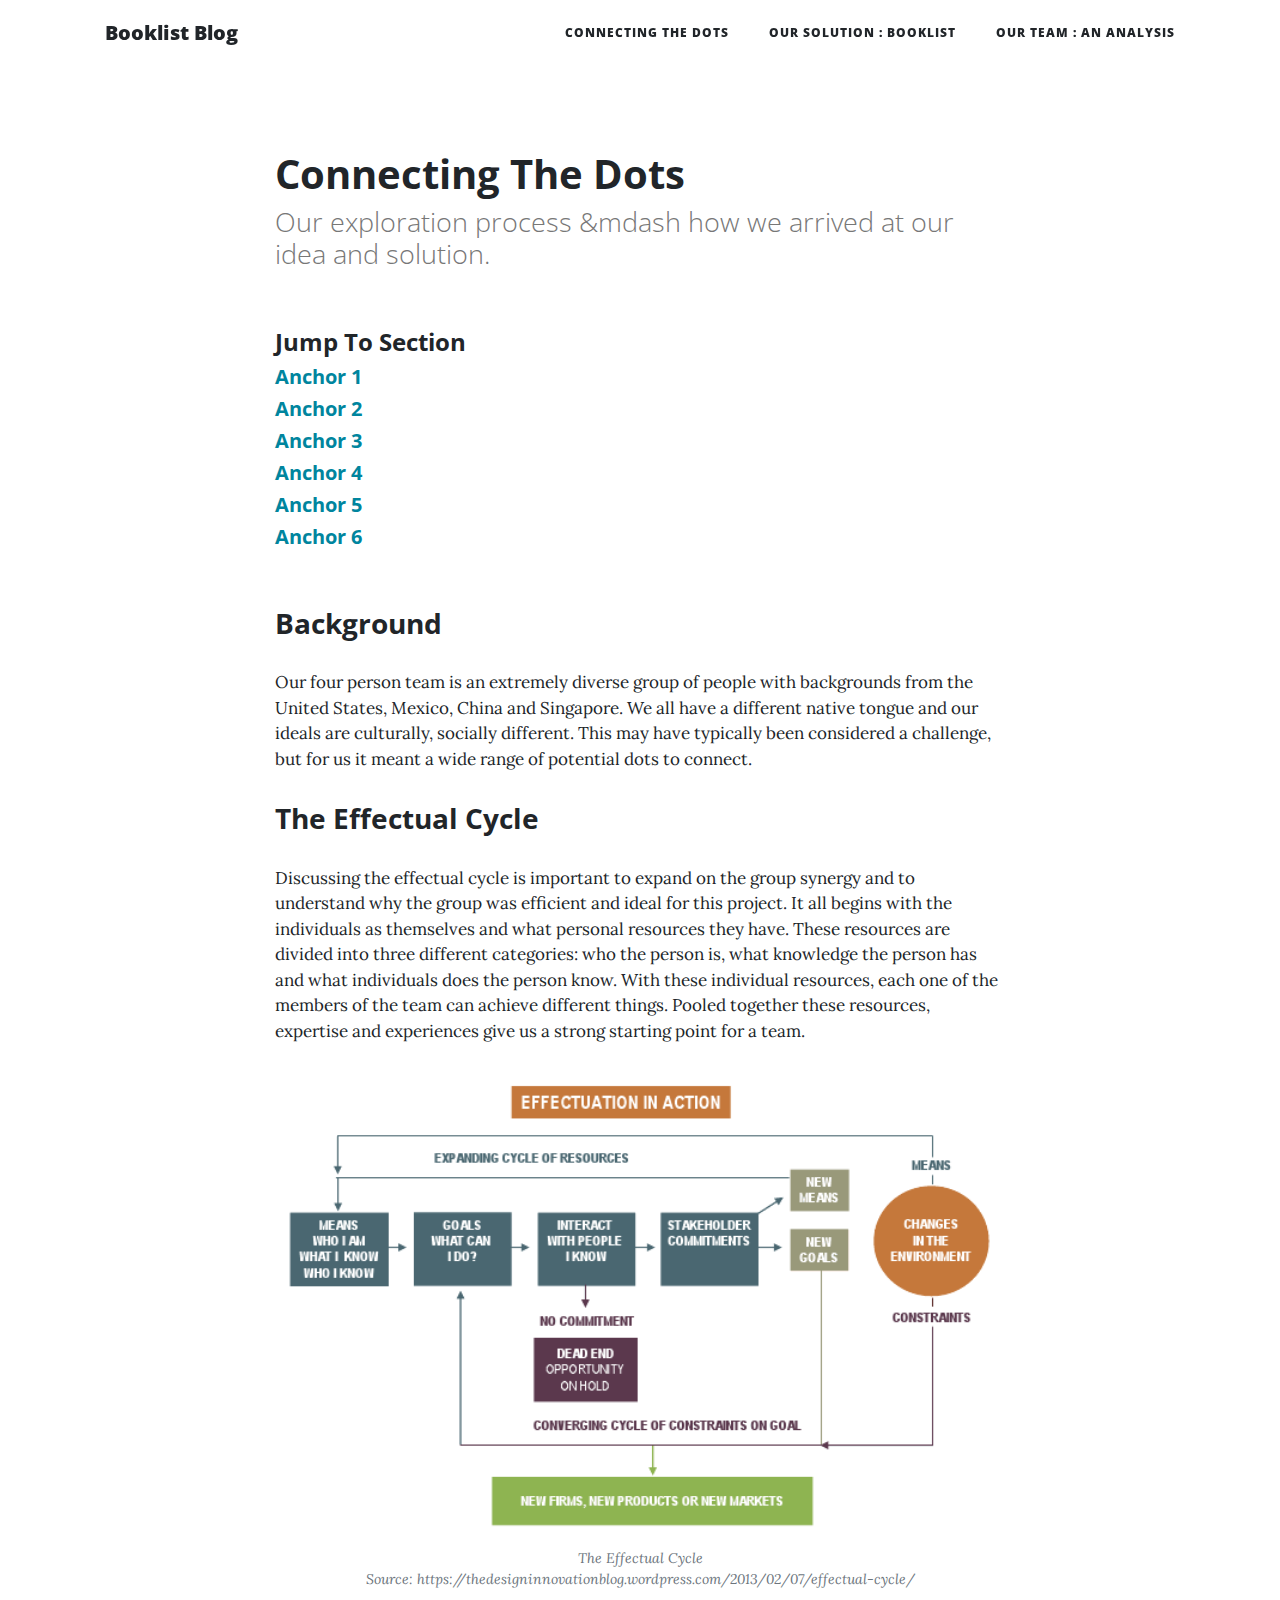
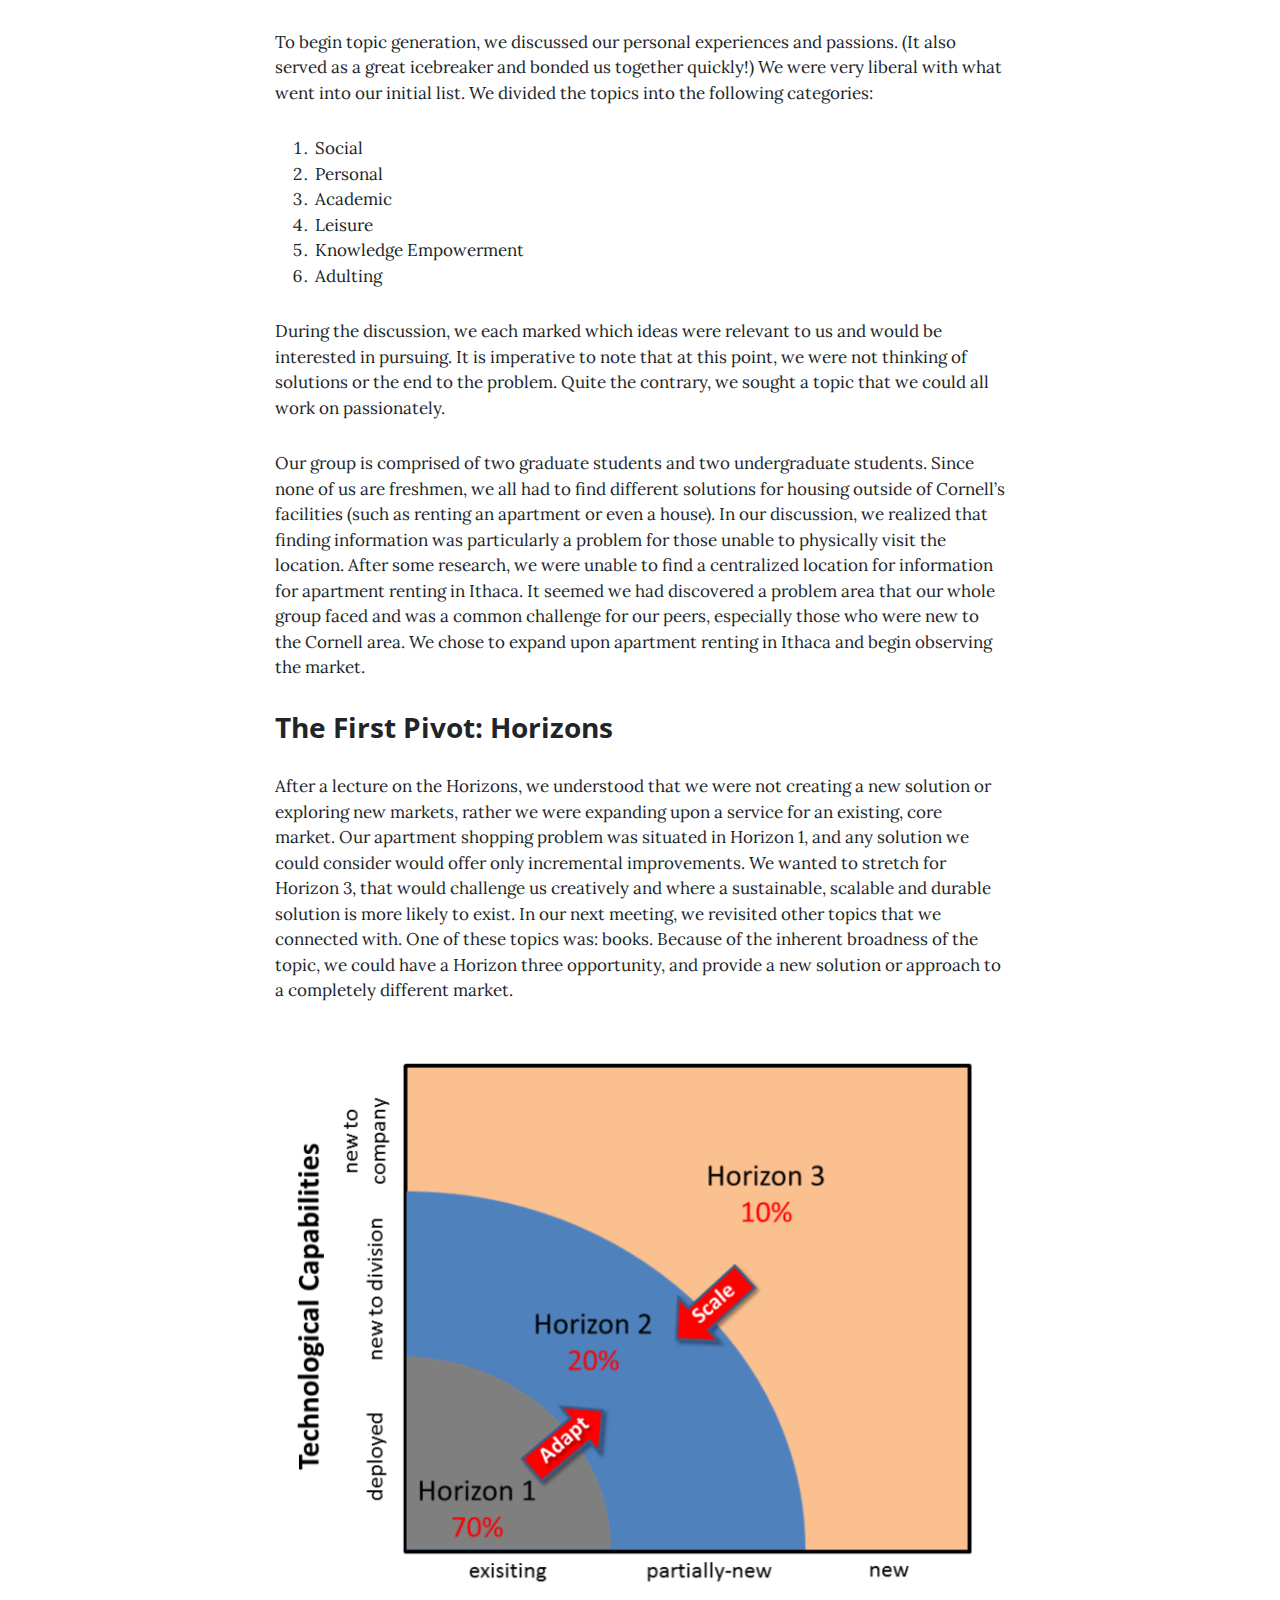
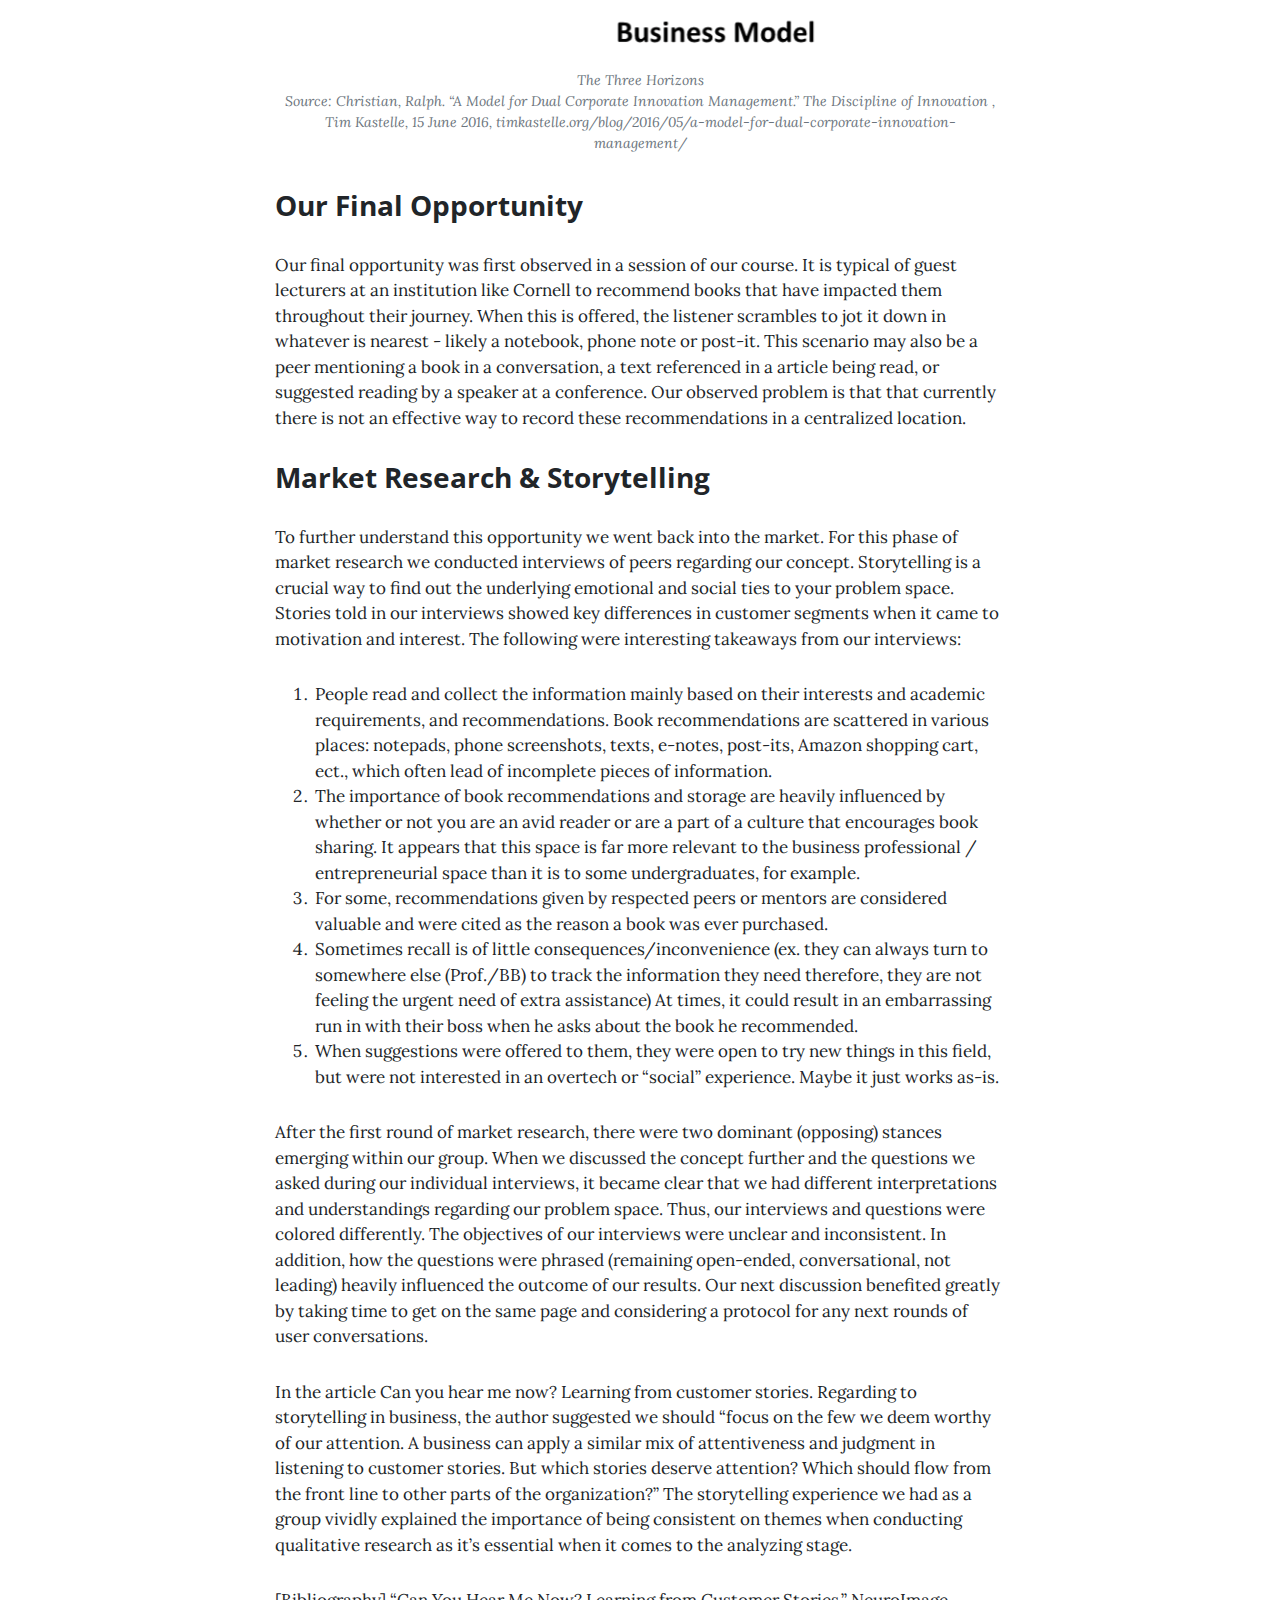
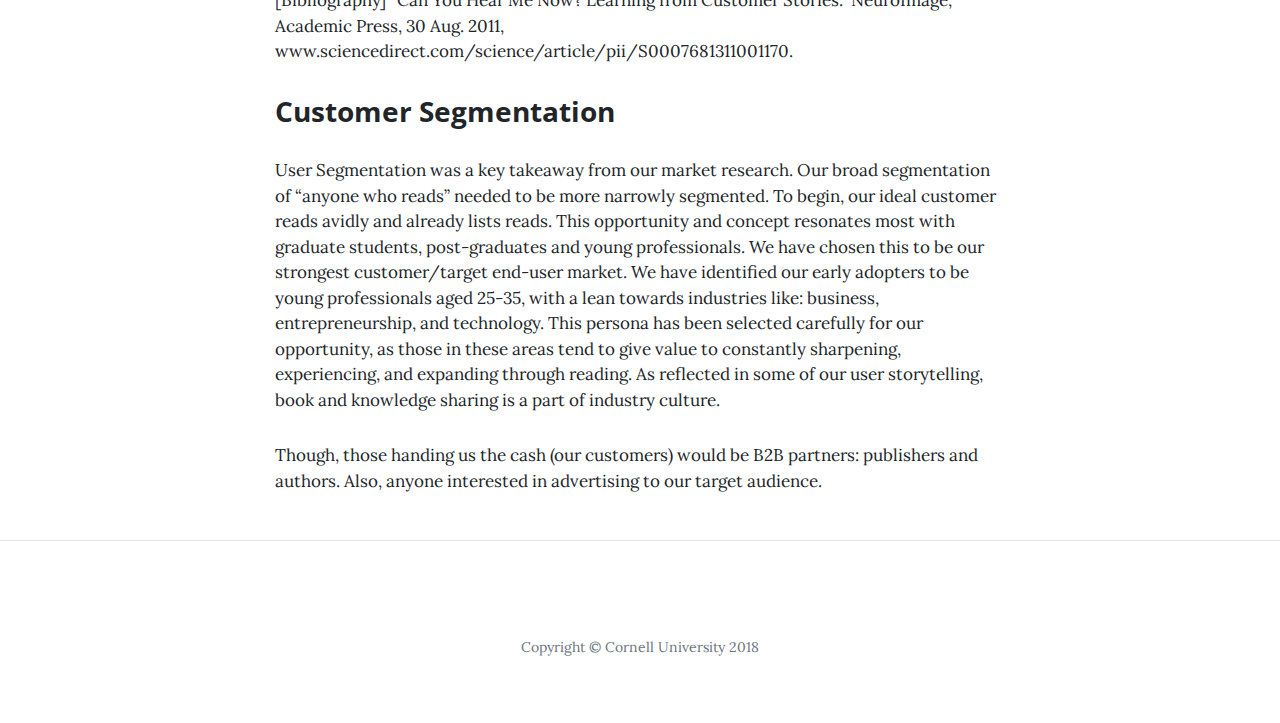
==== our-process.html @ e551d061 "Updates" ====
<!DOCTYPE html>
<html lang="en">

<head>

  <meta charset="utf-8">
  <meta name="viewport" content="width=device-width, initial-scale=1, shrink-to-fit=no">
  <meta name="description" content="">
  <meta name="author" content="">

  <title>Booklist Blog</title>

  <!-- Bootstrap core CSS -->
  <link href="vendor/bootstrap/css/bootstrap.min.css" rel="stylesheet">

  <!-- Custom fonts for this template -->
  <link href="vendor/fontawesome-free/css/all.min.css" rel="stylesheet" type="text/css">
  <link href='https://fonts.googleapis.com/css?family=Lora:400,700,400italic,700italic' rel='stylesheet' type='text/css'>
  <link href='https://fonts.googleapis.com/css?family=Open+Sans:300italic,400italic,600italic,700italic,800italic,400,300,600,700,800' rel='stylesheet' type='text/css'>

  <!-- Custom styles for this template -->
  <link href="css/clean-blog.css" rel="stylesheet">
  <link href="css/style.css" rel="stylesheet">

</head>

<body>

  <!-- Navigation -->
  <nav class="navbar navbar-expand-lg navbar-light fixed-top" id="mainNav">
    <div class="container">
      <a class="navbar-brand" href="index.html">Booklist Blog</a>
      <button class="navbar-toggler navbar-toggler-right" type="button" data-toggle="collapse" data-target="#navbarResponsive" aria-controls="navbarResponsive" aria-expanded="false" aria-label="Toggle navigation">
        Menu
        <i class="fas fa-bars"></i>
      </button>
      <div class="collapse navbar-collapse" id="navbarResponsive">
        <ul class="navbar-nav ml-auto">
          <li class="nav-item">
            <a class="nav-link" href="our-process.html">Connecting The Dots</a>
          </li>
          <li class="nav-item">
            <a class="nav-link" href="our-solution.html">Our Solution : Booklist</a>
          </li>
          <li class="nav-item">
            <a class="nav-link" href="our-team.html">Our Team : An Analysis</a>
          </li>
        </ul>
      </div>
    </div>
  </nav>





  <!-- Post Content -->
  <article>
    <div class="container">
      <div class="row">
        <div class="col-lg-8 col-md-10 mx-auto">

          <div class="spacer"></div>
          <div class="spacer"></div>
          <div class="spacer"></div>

          <h1>Connecting The Dots</h1>
          <h2 class="article-subtitle">Our exploration process &mdash how we arrived at our idea and solution.</h2>

          <div class="spacer"></div>



          <h4>Jump To Section</h4>

          <h5 class="anchor-link"><a href="#anchor1">Anchor 1</a></h5>
          <h5 class="anchor-link"><a href="#anchor2">Anchor 2</a></h5>
          <h5 class="anchor-link"><a href="#anchor3">Anchor 3</a></h5>
          <h5 class="anchor-link"><a href="#anchor4">Anchor 4</a></h5>
          <h5 class="anchor-link"><a href="#anchor5">Anchor 5</a></h5>
          <h5 class="anchor-link"><a href="#anchor6">Anchor 6</a></h5>
          

          <div class="spacer"></div>


          <h3>Background</h3>

          <p>Our four person team is an extremely diverse group of people with backgrounds from the United States, Mexico, China and Singapore. We all have a different native  tongue and our ideals are culturally, socially different. This may have typically been considered a challenge, but for us it meant a wide range of potential dots to connect.</p>


          <h3>The Effectual Cycle</h3>

          <p>Discussing the effectual cycle is important to expand on the group synergy and to understand why the group was efficient and ideal for this project. It all begins with the individuals as themselves and what personal resources they have. These resources are divided into three different categories: who the person is, what knowledge the person has and what individuals does the person know. With these individual resources, each one of the members of the team can achieve different things. Pooled together these resources, expertise and experiences give us a strong starting point for a team.</p>

          <div class="article-image">
            <img src="img/effectual-cycle-old.png" alt="">
            <div class="caption text-muted">
              The Effectual Cycle<br>Source: https://thedesigninnovationblog.wordpress.com/2013/02/07/effectual-cycle/
            </div>
          </div>

          <a name="anchor1"></a> 

          <p>
            To begin topic generation, we discussed our personal experiences and passions. (It also served as a great icebreaker and bonded us together quickly!)  We were very liberal with what went into our initial list. We divided the topics into the following categories:
          </p>

          <ol>
            <li>Social</li>
            <li>Personal</li>
            <li>Academic</li>
            <li>Leisure</li>
            <li>Knowledge Empowerment</li>
            <li>Adulting</li>
          </ol>

          <p>
            During the discussion, we each marked which ideas were relevant to us and would be interested in pursuing. It is imperative to note that at this point, we were not thinking of solutions or the end to the problem. Quite the contrary, we sought a topic that we could all work on passionately.
          </p>

          <p>
            Our group is comprised of two graduate students and two undergraduate students. Since none of us are freshmen, we all had to find different solutions for housing outside of Cornell’s facilities (such as renting an apartment or even a house). In our discussion, we realized that finding information was particularly  a problem for those unable to physically visit the location. After some research, we were unable to find a centralized location for information for apartment renting in Ithaca. It seemed we had discovered a problem area that our whole group faced and was a common challenge for our peers, especially those who were new to the Cornell area. We chose to expand upon apartment renting in Ithaca and begin observing the market.
          </p>

          <h3>The First Pivot: Horizons</h3>
          <p>
            After a lecture on the Horizons, we understood that we were not creating a new solution or exploring new markets, rather we were expanding upon a service for an existing, core market. Our apartment shopping problem was situated in Horizon 1, and any solution we could consider would offer only incremental improvements. We wanted to stretch for Horizon 3, that would challenge us creatively and where a sustainable, scalable and durable solution is more likely to exist. In our next meeting, we revisited other topics that we connected with. One of these topics was: books. Because of the inherent broadness of the topic, we could have a Horizon three opportunity, and provide a new solution or  approach to a completely different market. 
          </p>

          <div class="article-image">
            <img src="img/three-horizons.png" alt="">
            <div class="caption text-muted">
              The Three Horizons<br>Source: Christian, Ralph. “A Model for Dual Corporate Innovation Management.” The Discipline of Innovation , Tim Kastelle, 15 June 2016, timkastelle.org/blog/2016/05/a-model-for-dual-corporate-innovation-management/
            </div>
          </div>

          <h3>Our Final Opportunity</h3>
          <p>
            Our final opportunity was first observed in a session of our course. It is typical of guest lecturers at an institution like Cornell to recommend books that have impacted them throughout their journey. When this is offered, the listener scrambles to jot it down in whatever is nearest - likely a notebook, phone note or post-it. This scenario may also be a peer mentioning a book in a conversation, a text referenced in a article being read, or suggested reading by a speaker at a conference. Our observed problem is that that currently there is not an effective way to record these recommendations in a centralized location.

          </p>

          <h3>Market Research & Storytelling</h3>

          <p>
            To further understand this opportunity we went back into the market. For this phase of market research we conducted interviews of peers regarding our concept. Storytelling is a crucial way to find out the underlying emotional and social ties to your problem space. Stories told in our interviews showed key differences in customer segments when it came to motivation and interest. The following were interesting takeaways from our interviews: 
          </p>

          <ol>
            <li>People read and collect the information mainly based on their interests and academic requirements, and recommendations. Book recommendations are scattered in various places: notepads, phone screenshots, texts, e-notes, post-its, Amazon shopping cart, ect., which often lead of incomplete pieces of information.</li>
            <li>The importance of book recommendations and storage are heavily influenced by whether or not you are an avid reader or are a part of a culture that encourages book sharing. It appears that this space is far more relevant to the business professional / entrepreneurial space than it is to some undergraduates, for example.</li>
            <li>For some, recommendations given by respected peers or mentors are considered valuable and were cited as the reason a book was ever purchased.</li>
            <li>Sometimes recall is of little consequences/inconvenience (ex. they can always turn to somewhere else (Prof./BB) to track the information they need therefore, they are not feeling the urgent need of extra assistance) At times, it could result in an embarrassing run in with their boss when he asks about the book he recommended.</li>
            <li>When suggestions were offered to them, they were open to try new things in this field, but were not interested in an overtech or “social” experience. Maybe it just works as-is.</li>
          </ol>

          <p>
            After the first round of market research, there were two dominant (opposing) stances emerging within our group. When we discussed the concept further and the questions we asked during our individual interviews, it became clear that we had different interpretations and understandings regarding our problem space. Thus, our interviews and questions were colored differently. The objectives of our interviews were unclear and inconsistent. In addition, how the questions were phrased (remaining open-ended, conversational, not leading) heavily influenced the outcome of our results. Our next discussion benefited greatly by taking time to get on the same page and considering a protocol for any next rounds of user conversations.
          </p>

          <p>
            In the article Can you hear me now? Learning from customer stories. Regarding to storytelling in business, the author suggested we should “focus on the few we deem worthy of our attention. A business can apply a similar mix of attentiveness and judgment in listening to customer stories. But which stories deserve attention? Which should flow from the front line to other parts of the organization?” The storytelling experience we had as a group vividly explained the importance of being consistent on themes when conducting qualitative research as it’s essential when it comes to the analyzing stage.
          </p>

          <p>
            [Bibliography] “Can You Hear Me Now? Learning from Customer Stories.” NeuroImage, Academic Press, 30 Aug. 2011, www.sciencedirect.com/science/article/pii/S0007681311001170.
          </p>

          <h3>Customer Segmentation</h3>

          <p>
            User Segmentation was a key takeaway from our market research. Our broad segmentation of  “anyone who reads” needed to be more narrowly segmented. To begin, our ideal customer reads avidly and already lists reads.  This opportunity and concept resonates most with graduate students, post-graduates and young professionals. We have chosen this to be our strongest customer/target end-user market. We have identified our early adopters to be young professionals aged 25-35,  with a lean towards industries like: business, entrepreneurship, and technology. This persona has been selected carefully for our opportunity, as those in these areas tend to give value to constantly sharpening, experiencing, and expanding through reading. As reflected in some of our user storytelling, book and knowledge sharing is a part of industry culture.
          </p>

          <p>
            Though, those handing us the cash (our customers) would be B2B partners: publishers and authors. Also, anyone interested in advertising to our target audience.
          </p>

          <p>

          </p>

        </div>
      </div>
    </div>
  </article>

  <hr>

  <!-- Footer -->
  <footer>
    <div class="container">
      <div class="row">
        <div class="col-lg-8 col-md-10 mx-auto">
          <p class="copyright text-muted">Copyright &copy; Cornell University 2018</p>
        </div>
      </div>
    </div>
  </footer>

  <!-- Bootstrap core JavaScript -->
  <script src="vendor/jquery/jquery.min.js"></script>
  <script src="vendor/bootstrap/js/bootstrap.bundle.min.js"></script>

  <!-- Custom scripts for this template -->
  <script src="js/clean-blog.min.js"></script>

</body>

</html>
---- vendor/fontawesome-free/css/all.min.css ----
/*!
 * Font Awesome Free 5.3.1 by @fontawesome - https://fontawesome.com
 * License - https://fontawesome.com/license/free (Icons: CC BY 4.0, Fonts: SIL OFL 1.1, Code: MIT License)
 */
.fa,.fab,.fal,.far,.fas{-moz-osx-font-smoothing:grayscale;-webkit-font-smoothing:antialiased;display:inline-block;font-style:normal;font-variant:normal;text-rendering:auto;line-height:1}.fa-lg{font-size:1.33333em;line-height:.75em;vertical-align:-.0667em}.fa-xs{font-size:.75em}.fa-sm{font-size:.875em}.fa-1x{font-size:1em}.fa-2x{font-size:2em}.fa-3x{font-size:3em}.fa-4x{font-size:4em}.fa-5x{font-size:5em}.fa-6x{font-size:6em}.fa-7x{font-size:7em}.fa-8x{font-size:8em}.fa-9x{font-size:9em}.fa-10x{font-size:10em}.fa-fw{text-align:center;width:1.25em}.fa-ul{list-style-type:none;margin-left:2.5em;padding-left:0}.fa-ul>li{position:relative}.fa-li{left:-2em;position:absolute;text-align:center;width:2em;line-height:inherit}.fa-border{border:.08em solid #eee;border-radius:.1em;padding:.2em .25em .15em}.fa-pull-left{float:left}.fa-pull-right{float:right}.fa.fa-pull-left,.fab.fa-pull-left,.fal.fa-pull-left,.far.fa-pull-left,.fas.fa-pull-left{margin-right:.3em}.fa.fa-pull-right,.fab.fa-pull-right,.fal.fa-pull-right,.far.fa-pull-right,.fas.fa-pull-right{margin-left:.3em}.fa-spin{animation:fa-spin 2s infinite linear}.fa-pulse{animation:fa-spin 1s infinite steps(8)}@keyframes fa-spin{0%{transform:rotate(0deg)}to{transform:rotate(1turn)}}.fa-rotate-90{-ms-filter:"progid:DXImageTransform.Microsoft.BasicImage(rotation=1)";transform:rotate(90deg)}.fa-rotate-180{-ms-filter:"progid:DXImageTransform.Microsoft.BasicImage(rotation=2)";transform:rotate(180deg)}.fa-rotate-270{-ms-filter:"progid:DXImageTransform.Microsoft.BasicImage(rotation=3)";transform:rotate(270deg)}.fa-flip-horizontal{-ms-filter:"progid:DXImageTransform.Microsoft.BasicImage(rotation=0, mirror=1)";transform:scaleX(-1)}.fa-flip-vertical{transform:scaleY(-1)}.fa-flip-horizontal.fa-flip-vertical,.fa-flip-vertical{-ms-filter:"progid:DXImageTransform.Microsoft.BasicImage(rotation=2, mirror=1)"}.fa-flip-horizontal.fa-flip-vertical{transform:scale(-1)}:root .fa-flip-horizontal,:root .fa-flip-vertical,:root .fa-rotate-90,:root .fa-rotate-180,:root .fa-rotate-270{-webkit-filter:none;filter:none}.fa-stack{display:inline-block;height:2em;line-height:2em;position:relative;vertical-align:middle;width:2em}.fa-stack-1x,.fa-stack-2x{left:0;position:absolute;text-align:center;width:100%}.fa-stack-1x{line-height:inherit}.fa-stack-2x{font-size:2em}.fa-inverse{color:#fff}.fa-500px:before{content:"\f26e"}.fa-accessible-icon:before{content:"\f368"}.fa-accusoft:before{content:"\f369"}.fa-ad:before{content:"\f641"}.fa-address-book:before{content:"\f2b9"}.fa-address-card:before{content:"\f2bb"}.fa-adjust:before{content:"\f042"}.fa-adn:before{content:"\f170"}.fa-adversal:before{content:"\f36a"}.fa-affiliatetheme:before{content:"\f36b"}.fa-air-freshener:before{content:"\f5d0"}.fa-algolia:before{content:"\f36c"}.fa-align-center:before{content:"\f037"}.fa-align-justify:before{content:"\f039"}.fa-align-left:before{content:"\f036"}.fa-align-right:before{content:"\f038"}.fa-alipay:before{content:"\f642"}.fa-allergies:before{content:"\f461"}.fa-amazon:before{content:"\f270"}.fa-amazon-pay:before{content:"\f42c"}.fa-ambulance:before{content:"\f0f9"}.fa-american-sign-language-interpreting:before{content:"\f2a3"}.fa-amilia:before{content:"\f36d"}.fa-anchor:before{content:"\f13d"}.fa-android:before{content:"\f17b"}.fa-angellist:before{content:"\f209"}.fa-angle-double-down:before{content:"\f103"}.fa-angle-double-left:before{content:"\f100"}.fa-angle-double-right:before{content:"\f101"}.fa-angle-double-up:before{content:"\f102"}.fa-angle-down:before{content:"\f107"}.fa-angle-left:before{content:"\f104"}.fa-angle-right:before{content:"\f105"}.fa-angle-up:before{content:"\f106"}.fa-angry:before{content:"\f556"}.fa-angrycreative:before{content:"\f36e"}.fa-angular:before{content:"\f420"}.fa-ankh:before{content:"\f644"}.fa-app-store:before{content:"\f36f"}.fa-app-store-ios:before{content:"\f370"}.fa-apper:before{content:"\f371"}.fa-apple:before{content:"\f179"}.fa-apple-alt:before{content:"\f5d1"}.fa-apple-pay:before{content:"\f415"}.fa-archive:before{content:"\f187"}.fa-archway:before{content:"\f557"}.fa-arrow-alt-circle-down:before{content:"\f358"}.fa-arrow-alt-circle-left:before{content:"\f359"}.fa-arrow-alt-circle-right:before{content:"\f35a"}.fa-arrow-alt-circle-up:before{content:"\f35b"}.fa-arrow-circle-down:before{content:"\f0ab"}.fa-arrow-circle-left:before{content:"\f0a8"}.fa-arrow-circle-right:before{content:"\f0a9"}.fa-arrow-circle-up:before{content:"\f0aa"}.fa-arrow-down:before{content:"\f063"}.fa-arrow-left:before{content:"\f060"}.fa-arrow-right:before{content:"\f061"}.fa-arrow-up:before{content:"\f062"}.fa-arrows-alt:before{content:"\f0b2"}.fa-arrows-alt-h:before{content:"\f337"}.fa-arrows-alt-v:before{content:"\f338"}.fa-assistive-listening-systems:before{content:"\f2a2"}.fa-asterisk:before{content:"\f069"}.fa-asymmetrik:before{content:"\f372"}.fa-at:before{content:"\f1fa"}.fa-atlas:before{content:"\f558"}.fa-atom:before{content:"\f5d2"}.fa-audible:before{content:"\f373"}.fa-audio-description:before{content:"\f29e"}.fa-autoprefixer:before{content:"\f41c"}.fa-avianex:before{content:"\f374"}.fa-aviato:before{content:"\f421"}.fa-award:before{content:"\f559"}.fa-aws:before{content:"\f375"}.fa-backspace:before{content:"\f55a"}.fa-backward:before{content:"\f04a"}.fa-balance-scale:before{content:"\f24e"}.fa-ban:before{content:"\f05e"}.fa-band-aid:before{content:"\f462"}.fa-bandcamp:before{content:"\f2d5"}.fa-barcode:before{content:"\f02a"}.fa-bars:before{content:"\f0c9"}.fa-baseball-ball:before{content:"\f433"}.fa-basketball-ball:before{content:"\f434"}.fa-bath:before{content:"\f2cd"}.fa-battery-empty:before{content:"\f244"}.fa-battery-full:before{content:"\f240"}.fa-battery-half:before{content:"\f242"}.fa-battery-quarter:before{content:"\f243"}.fa-battery-three-quarters:before{content:"\f241"}.fa-bed:before{content:"\f236"}.fa-beer:before{content:"\f0fc"}.fa-behance:before{content:"\f1b4"}.fa-behance-square:before{content:"\f1b5"}.fa-bell:before{content:"\f0f3"}.fa-bell-slash:before{content:"\f1f6"}.fa-bezier-curve:before{content:"\f55b"}.fa-bible:before{content:"\f647"}.fa-bicycle:before{content:"\f206"}.fa-bimobject:before{content:"\f378"}.fa-binoculars:before{content:"\f1e5"}.fa-birthday-cake:before{content:"\f1fd"}.fa-bitbucket:before{content:"\f171"}.fa-bitcoin:before{content:"\f379"}.fa-bity:before{content:"\f37a"}.fa-black-tie:before{content:"\f27e"}.fa-blackberry:before{content:"\f37b"}.fa-blender:before{content:"\f517"}.fa-blind:before{content:"\f29d"}.fa-blogger:before{content:"\f37c"}.fa-blogger-b:before{content:"\f37d"}.fa-bluetooth:before{content:"\f293"}.fa-bluetooth-b:before{content:"\f294"}.fa-bold:before{content:"\f032"}.fa-bolt:before{content:"\f0e7"}.fa-bomb:before{content:"\f1e2"}.fa-bone:before{content:"\f5d7"}.fa-bong:before{content:"\f55c"}.fa-book:before{content:"\f02d"}.fa-book-open:before{content:"\f518"}.fa-book-reader:before{content:"\f5da"}.fa-bookmark:before{content:"\f02e"}.fa-bowling-ball:before{content:"\f436"}.fa-box:before{content:"\f466"}.fa-box-open:before{content:"\f49e"}.fa-boxes:before{content:"\f468"}.fa-braille:before{content:"\f2a1"}.fa-brain:before{content:"\f5dc"}.fa-briefcase:before{content:"\f0b1"}.fa-briefcase-medical:before{content:"\f469"}.fa-broadcast-tower:before{content:"\f519"}.fa-broom:before{content:"\f51a"}.fa-brush:before{content:"\f55d"}.fa-btc:before{content:"\f15a"}.fa-bug:before{content:"\f188"}.fa-building:before{content:"\f1ad"}.fa-bullhorn:before{content:"\f0a1"}.fa-bullseye:before{content:"\f140"}.fa-burn:before{content:"\f46a"}.fa-buromobelexperte:before{content:"\f37f"}.fa-bus:before{content:"\f207"}.fa-bus-alt:before{content:"\f55e"}.fa-business-time:before{content:"\f64a"}.fa-buysellads:before{content:"\f20d"}.fa-calculator:before{content:"\f1ec"}.fa-calendar:before{content:"\f133"}.fa-calendar-alt:before{content:"\f073"}.fa-calendar-check:before{content:"\f274"}.fa-calendar-minus:before{content:"\f272"}.fa-calendar-plus:before{content:"\f271"}.fa-calendar-times:before{content:"\f273"}.fa-camera:before{content:"\f030"}.fa-camera-retro:before{content:"\f083"}.fa-cannabis:before{content:"\f55f"}.fa-capsules:before{content:"\f46b"}.fa-car:before{content:"\f1b9"}.fa-car-alt:before{content:"\f5de"}.fa-car-battery:before{content:"\f5df"}.fa-car-crash:before{content:"\f5e1"}.fa-car-side:before{content:"\f5e4"}.fa-caret-down:before{content:"\f0d7"}.fa-caret-left:before{content:"\f0d9"}.fa-caret-right:before{content:"\f0da"}.fa-caret-square-down:before{content:"\f150"}.fa-caret-square-left:before{content:"\f191"}.fa-caret-square-right:before{content:"\f152"}.fa-caret-square-up:before{content:"\f151"}.fa-caret-up:before{content:"\f0d8"}.fa-cart-arrow-down:before{content:"\f218"}.fa-cart-plus:before{content:"\f217"}.fa-cc-amazon-pay:before{content:"\f42d"}.fa-cc-amex:before{content:"\f1f3"}.fa-cc-apple-pay:before{content:"\f416"}.fa-cc-diners-club:before{content:"\f24c"}.fa-cc-discover:before{content:"\f1f2"}.fa-cc-jcb:before{content:"\f24b"}.fa-cc-mastercard:before{content:"\f1f1"}.fa-cc-paypal:before{content:"\f1f4"}.fa-cc-stripe:before{content:"\f1f5"}.fa-cc-visa:before{content:"\f1f0"}.fa-centercode:before{content:"\f380"}.fa-certificate:before{content:"\f0a3"}.fa-chalkboard:before{content:"\f51b"}.fa-chalkboard-teacher:before{content:"\f51c"}.fa-charging-station:before{content:"\f5e7"}.fa-chart-area:before{content:"\f1fe"}.fa-chart-bar:before{content:"\f080"}.fa-chart-line:before{content:"\f201"}.fa-chart-pie:before{content:"\f200"}.fa-check:before{content:"\f00c"}.fa-check-circle:before{content:"\f058"}.fa-check-double:before{content:"\f560"}.fa-check-square:before{content:"\f14a"}.fa-chess:before{content:"\f439"}.fa-chess-bishop:before{content:"\f43a"}.fa-chess-board:before{content:"\f43c"}.fa-chess-king:before{content:"\f43f"}.fa-chess-knight:before{content:"\f441"}.fa-chess-pawn:before{content:"\f443"}.fa-chess-queen:before{content:"\f445"}.fa-chess-rook:before{content:"\f447"}.fa-chevron-circle-down:before{content:"\f13a"}.fa-chevron-circle-left:before{content:"\f137"}.fa-chevron-circle-right:before{content:"\f138"}.fa-chevron-circle-up:before{content:"\f139"}.fa-chevron-down:before{content:"\f078"}.fa-chevron-left:before{content:"\f053"}.fa-chevron-right:before{content:"\f054"}.fa-chevron-up:before{content:"\f077"}.fa-child:before{content:"\f1ae"}.fa-chrome:before{content:"\f268"}.fa-church:before{content:"\f51d"}.fa-circle:before{content:"\f111"}.fa-circle-notch:before{content:"\f1ce"}.fa-city:before{content:"\f64f"}.fa-clipboard:before{content:"\f328"}.fa-clipboard-check:before{content:"\f46c"}.fa-clipboard-list:before{content:"\f46d"}.fa-clock:before{content:"\f017"}.fa-clone:before{content:"\f24d"}.fa-closed-captioning:before{content:"\f20a"}.fa-cloud:before{content:"\f0c2"}.fa-cloud-download-alt:before{content:"\f381"}.fa-cloud-upload-alt:before{content:"\f382"}.fa-cloudscale:before{content:"\f383"}.fa-cloudsmith:before{content:"\f384"}.fa-cloudversify:before{content:"\f385"}.fa-cocktail:before{content:"\f561"}.fa-code:before{content:"\f121"}.fa-code-branch:before{content:"\f126"}.fa-codepen:before{content:"\f1cb"}.fa-codiepie:before{content:"\f284"}.fa-coffee:before{content:"\f0f4"}.fa-cog:before{content:"\f013"}.fa-cogs:before{content:"\f085"}.fa-coins:before{content:"\f51e"}.fa-columns:before{content:"\f0db"}.fa-comment:before{content:"\f075"}.fa-comment-alt:before{content:"\f27a"}.fa-comment-dollar:before{content:"\f651"}.fa-comment-dots:before{content:"\f4ad"}.fa-comment-slash:before{content:"\f4b3"}.fa-comments:before{content:"\f086"}.fa-comments-dollar:before{content:"\f653"}.fa-compact-disc:before{content:"\f51f"}.fa-compass:before{content:"\f14e"}.fa-compress:before{content:"\f066"}.fa-concierge-bell:before{content:"\f562"}.fa-connectdevelop:before{content:"\f20e"}.fa-contao:before{content:"\f26d"}.fa-cookie:before{content:"\f563"}.fa-cookie-bite:before{content:"\f564"}.fa-copy:before{content:"\f0c5"}.fa-copyright:before{content:"\f1f9"}.fa-couch:before{content:"\f4b8"}.fa-cpanel:before{content:"\f388"}.fa-creative-commons:before{content:"\f25e"}.fa-creative-commons-by:before{content:"\f4e7"}.fa-creative-commons-nc:before{content:"\f4e8"}.fa-creative-commons-nc-eu:before{content:"\f4e9"}.fa-creative-commons-nc-jp:before{content:"\f4ea"}.fa-creative-commons-nd:before{content:"\f4eb"}.fa-creative-commons-pd:before{content:"\f4ec"}.fa-creative-commons-pd-alt:before{content:"\f4ed"}.fa-creative-commons-remix:before{content:"\f4ee"}.fa-creative-commons-sa:before{content:"\f4ef"}.fa-creative-commons-sampling:before{content:"\f4f0"}.fa-creative-commons-sampling-plus:before{content:"\f4f1"}.fa-creative-commons-share:before{content:"\f4f2"}.fa-credit-card:before{content:"\f09d"}.fa-crop:before{content:"\f125"}.fa-crop-alt:before{content:"\f565"}.fa-cross:before{content:"\f654"}.fa-crosshairs:before{content:"\f05b"}.fa-crow:before{content:"\f520"}.fa-crown:before{content:"\f521"}.fa-css3:before{content:"\f13c"}.fa-css3-alt:before{content:"\f38b"}.fa-cube:before{content:"\f1b2"}.fa-cubes:before{content:"\f1b3"}.fa-cut:before{content:"\f0c4"}.fa-cuttlefish:before{content:"\f38c"}.fa-d-and-d:before{content:"\f38d"}.fa-dashcube:before{content:"\f210"}.fa-database:before{content:"\f1c0"}.fa-deaf:before{content:"\f2a4"}.fa-delicious:before{content:"\f1a5"}.fa-deploydog:before{content:"\f38e"}.fa-deskpro:before{content:"\f38f"}.fa-desktop:before{content:"\f108"}.fa-deviantart:before{content:"\f1bd"}.fa-dharmachakra:before{content:"\f655"}.fa-diagnoses:before{content:"\f470"}.fa-dice:before{content:"\f522"}.fa-dice-five:before{content:"\f523"}.fa-dice-four:before{content:"\f524"}.fa-dice-one:before{content:"\f525"}.fa-dice-six:before{content:"\f526"}.fa-dice-three:before{content:"\f527"}.fa-dice-two:before{content:"\f528"}.fa-digg:before{content:"\f1a6"}.fa-digital-ocean:before{content:"\f391"}.fa-digital-tachograph:before{content:"\f566"}.fa-directions:before{content:"\f5eb"}.fa-discord:before{content:"\f392"}.fa-discourse:before{content:"\f393"}.fa-divide:before{content:"\f529"}.fa-dizzy:before{content:"\f567"}.fa-dna:before{content:"\f471"}.fa-dochub:before{content:"\f394"}.fa-docker:before{content:"\f395"}.fa-dollar-sign:before{content:"\f155"}.fa-dolly:before{content:"\f472"}.fa-dolly-flatbed:before{content:"\f474"}.fa-donate:before{content:"\f4b9"}.fa-door-closed:before{content:"\f52a"}.fa-door-open:before{content:"\f52b"}.fa-dot-circle:before{content:"\f192"}.fa-dove:before{content:"\f4ba"}.fa-download:before{content:"\f019"}.fa-draft2digital:before{content:"\f396"}.fa-drafting-compass:before{content:"\f568"}.fa-draw-polygon:before{content:"\f5ee"}.fa-dribbble:before{content:"\f17d"}.fa-dribbble-square:before{content:"\f397"}.fa-dropbox:before{content:"\f16b"}.fa-drum:before{content:"\f569"}.fa-drum-steelpan:before{content:"\f56a"}.fa-drupal:before{content:"\f1a9"}.fa-dumbbell:before{content:"\f44b"}.fa-dyalog:before{content:"\f399"}.fa-earlybirds:before{content:"\f39a"}.fa-ebay:before{content:"\f4f4"}.fa-edge:before{content:"\f282"}.fa-edit:before{content:"\f044"}.fa-eject:before{content:"\f052"}.fa-elementor:before{content:"\f430"}.fa-ellipsis-h:before{content:"\f141"}.fa-ellipsis-v:before{content:"\f142"}.fa-ello:before{content:"\f5f1"}.fa-ember:before{content:"\f423"}.fa-empire:before{content:"\f1d1"}.fa-envelope:before{content:"\f0e0"}.fa-envelope-open:before{content:"\f2b6"}.fa-envelope-open-text:before{content:"\f658"}.fa-envelope-square:before{content:"\f199"}.fa-envira:before{content:"\f299"}.fa-equals:before{content:"\f52c"}.fa-eraser:before{content:"\f12d"}.fa-erlang:before{content:"\f39d"}.fa-ethereum:before{content:"\f42e"}.fa-etsy:before{content:"\f2d7"}.fa-euro-sign:before{content:"\f153"}.fa-exchange-alt:before{content:"\f362"}.fa-exclamation:before{content:"\f12a"}.fa-exclamation-circle:before{content:"\f06a"}.fa-exclamation-triangle:before{content:"\f071"}.fa-expand:before{content:"\f065"}.fa-expand-arrows-alt:before{content:"\f31e"}.fa-expeditedssl:before{content:"\f23e"}.fa-external-link-alt:before{content:"\f35d"}.fa-external-link-square-alt:before{content:"\f360"}.fa-eye:before{content:"\f06e"}.fa-eye-dropper:before{content:"\f1fb"}.fa-eye-slash:before{content:"\f070"}.fa-facebook:before{content:"\f09a"}.fa-facebook-f:before{content:"\f39e"}.fa-facebook-messenger:before{content:"\f39f"}.fa-facebook-square:before{content:"\f082"}.fa-fast-backward:before{content:"\f049"}.fa-fast-forward:before{content:"\f050"}.fa-fax:before{content:"\f1ac"}.fa-feather:before{content:"\f52d"}.fa-feather-alt:before{content:"\f56b"}.fa-female:before{content:"\f182"}.fa-fighter-jet:before{content:"\f0fb"}.fa-file:before{content:"\f15b"}.fa-file-alt:before{content:"\f15c"}.fa-file-archive:before{content:"\f1c6"}.fa-file-audio:before{content:"\f1c7"}.fa-file-code:before{content:"\f1c9"}.fa-file-contract:before{content:"\f56c"}.fa-file-download:before{content:"\f56d"}.fa-file-excel:before{content:"\f1c3"}.fa-file-export:before{content:"\f56e"}.fa-file-image:before{content:"\f1c5"}.fa-file-import:before{content:"\f56f"}.fa-file-invoice:before{content:"\f570"}.fa-file-invoice-dollar:before{content:"\f571"}.fa-file-medical:before{content:"\f477"}.fa-file-medical-alt:before{content:"\f478"}.fa-file-pdf:before{content:"\f1c1"}.fa-file-powerpoint:before{content:"\f1c4"}.fa-file-prescription:before{content:"\f572"}.fa-file-signature:before{content:"\f573"}.fa-file-upload:before{content:"\f574"}.fa-file-video:before{content:"\f1c8"}.fa-file-word:before{content:"\f1c2"}.fa-fill:before{content:"\f575"}.fa-fill-drip:before{content:"\f576"}.fa-film:before{content:"\f008"}.fa-filter:before{content:"\f0b0"}.fa-fingerprint:before{content:"\f577"}.fa-fire:before{content:"\f06d"}.fa-fire-extinguisher:before{content:"\f134"}.fa-firefox:before{content:"\f269"}.fa-first-aid:before{content:"\f479"}.fa-first-order:before{content:"\f2b0"}.fa-first-order-alt:before{content:"\f50a"}.fa-firstdraft:before{content:"\f3a1"}.fa-fish:before{content:"\f578"}.fa-flag:before{content:"\f024"}.fa-flag-checkered:before{content:"\f11e"}.fa-flask:before{content:"\f0c3"}.fa-flickr:before{content:"\f16e"}.fa-flipboard:before{content:"\f44d"}.fa-flushed:before{content:"\f579"}.fa-fly:before{content:"\f417"}.fa-folder:before{content:"\f07b"}.fa-folder-minus:before{content:"\f65d"}.fa-folder-open:before{content:"\f07c"}.fa-folder-plus:before{content:"\f65e"}.fa-font:before{content:"\f031"}.fa-font-awesome:before{content:"\f2b4"}.fa-font-awesome-alt:before{content:"\f35c"}.fa-font-awesome-flag:before{content:"\f425"}.fa-font-awesome-logo-full:before{content:"\f4e6"}.fa-fonticons:before{content:"\f280"}.fa-fonticons-fi:before{content:"\f3a2"}.fa-football-ball:before{content:"\f44e"}.fa-fort-awesome:before{content:"\f286"}.fa-fort-awesome-alt:before{content:"\f3a3"}.fa-forumbee:before{content:"\f211"}.fa-forward:before{content:"\f04e"}.fa-foursquare:before{content:"\f180"}.fa-free-code-camp:before{content:"\f2c5"}.fa-freebsd:before{content:"\f3a4"}.fa-frog:before{content:"\f52e"}.fa-frown:before{content:"\f119"}.fa-frown-open:before{content:"\f57a"}.fa-fulcrum:before{content:"\f50b"}.fa-funnel-dollar:before{content:"\f662"}.fa-futbol:before{content:"\f1e3"}.fa-galactic-republic:before{content:"\f50c"}.fa-galactic-senate:before{content:"\f50d"}.fa-gamepad:before{content:"\f11b"}.fa-gas-pump:before{content:"\f52f"}.fa-gavel:before{content:"\f0e3"}.fa-gem:before{content:"\f3a5"}.fa-genderless:before{content:"\f22d"}.fa-get-pocket:before{content:"\f265"}.fa-gg:before{content:"\f260"}.fa-gg-circle:before{content:"\f261"}.fa-gift:before{content:"\f06b"}.fa-git:before{content:"\f1d3"}.fa-git-square:before{content:"\f1d2"}.fa-github:before{content:"\f09b"}.fa-github-alt:before{content:"\f113"}.fa-github-square:before{content:"\f092"}.fa-gitkraken:before{content:"\f3a6"}.fa-gitlab:before{content:"\f296"}.fa-gitter:before{content:"\f426"}.fa-glass-martini:before{content:"\f000"}.fa-glass-martini-alt:before{content:"\f57b"}.fa-glasses:before{content:"\f530"}.fa-glide:before{content:"\f2a5"}.fa-glide-g:before{content:"\f2a6"}.fa-globe:before{content:"\f0ac"}.fa-globe-africa:before{content:"\f57c"}.fa-globe-americas:before{content:"\f57d"}.fa-globe-asia:before{content:"\f57e"}.fa-gofore:before{content:"\f3a7"}.fa-golf-ball:before{content:"\f450"}.fa-goodreads:before{content:"\f3a8"}.fa-goodreads-g:before{content:"\f3a9"}.fa-google:before{content:"\f1a0"}.fa-google-drive:before{content:"\f3aa"}.fa-google-play:before{content:"\f3ab"}.fa-google-plus:before{content:"\f2b3"}.fa-google-plus-g:before{content:"\f0d5"}.fa-google-plus-square:before{content:"\f0d4"}.fa-google-wallet:before{content:"\f1ee"}.fa-gopuram:before{content:"\f664"}.fa-graduation-cap:before{content:"\f19d"}.fa-gratipay:before{content:"\f184"}.fa-grav:before{content:"\f2d6"}.fa-greater-than:before{content:"\f531"}.fa-greater-than-equal:before{content:"\f532"}.fa-grimace:before{content:"\f57f"}.fa-grin:before{content:"\f580"}.fa-grin-alt:before{content:"\f581"}.fa-grin-beam:before{content:"\f582"}.fa-grin-beam-sweat:before{content:"\f583"}.fa-grin-hearts:before{content:"\f584"}.fa-grin-squint:before{content:"\f585"}.fa-grin-squint-tears:before{content:"\f586"}.fa-grin-stars:before{content:"\f587"}.fa-grin-tears:before{content:"\f588"}.fa-grin-tongue:before{content:"\f589"}.fa-grin-tongue-squint:before{content:"\f58a"}.fa-grin-tongue-wink:before{content:"\f58b"}.fa-grin-wink:before{content:"\f58c"}.fa-grip-horizontal:before{content:"\f58d"}.fa-grip-vertical:before{content:"\f58e"}.fa-gripfire:before{content:"\f3ac"}.fa-grunt:before{content:"\f3ad"}.fa-gulp:before{content:"\f3ae"}.fa-h-square:before{content:"\f0fd"}.fa-hacker-news:before{content:"\f1d4"}.fa-hacker-news-square:before{content:"\f3af"}.fa-hackerrank:before{content:"\f5f7"}.fa-hamsa:before{content:"\f665"}.fa-hand-holding:before{content:"\f4bd"}.fa-hand-holding-heart:before{content:"\f4be"}.fa-hand-holding-usd:before{content:"\f4c0"}.fa-hand-lizard:before{content:"\f258"}.fa-hand-paper:before{content:"\f256"}.fa-hand-peace:before{content:"\f25b"}.fa-hand-point-down:before{content:"\f0a7"}.fa-hand-point-left:before{content:"\f0a5"}.fa-hand-point-right:before{content:"\f0a4"}.fa-hand-point-up:before{content:"\f0a6"}.fa-hand-pointer:before{content:"\f25a"}.fa-hand-rock:before{content:"\f255"}.fa-hand-scissors:before{content:"\f257"}.fa-hand-spock:before{content:"\f259"}.fa-hands:before{content:"\f4c2"}.fa-hands-helping:before{content:"\f4c4"}.fa-handshake:before{content:"\f2b5"}.fa-hashtag:before{content:"\f292"}.fa-haykal:before{content:"\f666"}.fa-hdd:before{content:"\f0a0"}.fa-heading:before{content:"\f1dc"}.fa-headphones:before{content:"\f025"}.fa-headphones-alt:before{content:"\f58f"}.fa-headset:before{content:"\f590"}.fa-heart:before{content:"\f004"}.fa-heartbeat:before{content:"\f21e"}.fa-helicopter:before{content:"\f533"}.fa-highlighter:before{content:"\f591"}.fa-hips:before{content:"\f452"}.fa-hire-a-helper:before{content:"\f3b0"}.fa-history:before{content:"\f1da"}.fa-hockey-puck:before{content:"\f453"}.fa-home:before{content:"\f015"}.fa-hooli:before{content:"\f427"}.fa-hornbill:before{content:"\f592"}.fa-hospital:before{content:"\f0f8"}.fa-hospital-alt:before{content:"\f47d"}.fa-hospital-symbol:before{content:"\f47e"}.fa-hot-tub:before{content:"\f593"}.fa-hotel:before{content:"\f594"}.fa-hotjar:before{content:"\f3b1"}.fa-hourglass:before{content:"\f254"}.fa-hourglass-end:before{content:"\f253"}.fa-hourglass-half:before{content:"\f252"}.fa-hourglass-start:before{content:"\f251"}.fa-houzz:before{content:"\f27c"}.fa-html5:before{content:"\f13b"}.fa-hubspot:before{content:"\f3b2"}.fa-i-cursor:before{content:"\f246"}.fa-id-badge:before{content:"\f2c1"}.fa-id-card:before{content:"\f2c2"}.fa-id-card-alt:before{content:"\f47f"}.fa-image:before{content:"\f03e"}.fa-images:before{content:"\f302"}.fa-imdb:before{content:"\f2d8"}.fa-inbox:before{content:"\f01c"}.fa-indent:before{content:"\f03c"}.fa-industry:before{content:"\f275"}.fa-infinity:before{content:"\f534"}.fa-info:before{content:"\f129"}.fa-info-circle:before{content:"\f05a"}.fa-instagram:before{content:"\f16d"}.fa-internet-explorer:before{content:"\f26b"}.fa-ioxhost:before{content:"\f208"}.fa-italic:before{content:"\f033"}.fa-itunes:before{content:"\f3b4"}.fa-itunes-note:before{content:"\f3b5"}.fa-java:before{content:"\f4e4"}.fa-jedi:before{content:"\f669"}.fa-jedi-order:before{content:"\f50e"}.fa-jenkins:before{content:"\f3b6"}.fa-joget:before{content:"\f3b7"}.fa-joint:before{content:"\f595"}.fa-joomla:before{content:"\f1aa"}.fa-journal-whills:before{content:"\f66a"}.fa-js:before{content:"\f3b8"}.fa-js-square:before{content:"\f3b9"}.fa-jsfiddle:before{content:"\f1cc"}.fa-kaaba:before{content:"\f66b"}.fa-kaggle:before{content:"\f5fa"}.fa-key:before{content:"\f084"}.fa-keybase:before{content:"\f4f5"}.fa-keyboard:before{content:"\f11c"}.fa-keycdn:before{content:"\f3ba"}.fa-khanda:before{content:"\f66d"}.fa-kickstarter:before{content:"\f3bb"}.fa-kickstarter-k:before{content:"\f3bc"}.fa-kiss:before{content:"\f596"}.fa-kiss-beam:before{content:"\f597"}.fa-kiss-wink-heart:before{content:"\f598"}.fa-kiwi-bird:before{content:"\f535"}.fa-korvue:before{content:"\f42f"}.fa-landmark:before{content:"\f66f"}.fa-language:before{content:"\f1ab"}.fa-laptop:before{content:"\f109"}.fa-laptop-code:before{content:"\f5fc"}.fa-laravel:before{content:"\f3bd"}.fa-lastfm:before{content:"\f202"}.fa-lastfm-square:before{content:"\f203"}.fa-laugh:before{content:"\f599"}.fa-laugh-beam:before{content:"\f59a"}.fa-laugh-squint:before{content:"\f59b"}.fa-laugh-wink:before{content:"\f59c"}.fa-layer-group:before{content:"\f5fd"}.fa-leaf:before{content:"\f06c"}.fa-leanpub:before{content:"\f212"}.fa-lemon:before{content:"\f094"}.fa-less:before{content:"\f41d"}.fa-less-than:before{content:"\f536"}.fa-less-than-equal:before{content:"\f537"}.fa-level-down-alt:before{content:"\f3be"}.fa-level-up-alt:before{content:"\f3bf"}.fa-life-ring:before{content:"\f1cd"}.fa-lightbulb:before{content:"\f0eb"}.fa-line:before{content:"\f3c0"}.fa-link:before{content:"\f0c1"}.fa-linkedin:before{content:"\f08c"}.fa-linkedin-in:before{content:"\f0e1"}.fa-linode:before{content:"\f2b8"}.fa-linux:before{content:"\f17c"}.fa-lira-sign:before{content:"\f195"}.fa-list:before{content:"\f03a"}.fa-list-alt:before{content:"\f022"}.fa-list-ol:before{content:"\f0cb"}.fa-list-ul:before{content:"\f0ca"}.fa-location-arrow:before{content:"\f124"}.fa-lock:before{content:"\f023"}.fa-lock-open:before{content:"\f3c1"}.fa-long-arrow-alt-down:before{content:"\f309"}.fa-long-arrow-alt-left:before{content:"\f30a"}.fa-long-arrow-alt-right:before{content:"\f30b"}.fa-long-arrow-alt-up:before{content:"\f30c"}.fa-low-vision:before{content:"\f2a8"}.fa-luggage-cart:before{content:"\f59d"}.fa-lyft:before{content:"\f3c3"}.fa-magento:before{content:"\f3c4"}.fa-magic:before{content:"\f0d0"}.fa-magnet:before{content:"\f076"}.fa-mail-bulk:before{content:"\f674"}.fa-mailchimp:before{content:"\f59e"}.fa-male:before{content:"\f183"}.fa-mandalorian:before{content:"\f50f"}.fa-map:before{content:"\f279"}.fa-map-marked:before{content:"\f59f"}.fa-map-marked-alt:before{content:"\f5a0"}.fa-map-marker:before{content:"\f041"}.fa-map-marker-alt:before{content:"\f3c5"}.fa-map-pin:before{content:"\f276"}.fa-map-signs:before{content:"\f277"}.fa-markdown:before{content:"\f60f"}.fa-marker:before{content:"\f5a1"}.fa-mars:before{content:"\f222"}.fa-mars-double:before{content:"\f227"}.fa-mars-stroke:before{content:"\f229"}.fa-mars-stroke-h:before{content:"\f22b"}.fa-mars-stroke-v:before{content:"\f22a"}.fa-mastodon:before{content:"\f4f6"}.fa-maxcdn:before{content:"\f136"}.fa-medal:before{content:"\f5a2"}.fa-medapps:before{content:"\f3c6"}.fa-medium:before{content:"\f23a"}.fa-medium-m:before{content:"\f3c7"}.fa-medkit:before{content:"\f0fa"}.fa-medrt:before{content:"\f3c8"}.fa-meetup:before{content:"\f2e0"}.fa-megaport:before{content:"\f5a3"}.fa-meh:before{content:"\f11a"}.fa-meh-blank:before{content:"\f5a4"}.fa-meh-rolling-eyes:before{content:"\f5a5"}.fa-memory:before{content:"\f538"}.fa-menorah:before{content:"\f676"}.fa-mercury:before{content:"\f223"}.fa-microchip:before{content:"\f2db"}.fa-microphone:before{content:"\f130"}.fa-microphone-alt:before{content:"\f3c9"}.fa-microphone-alt-slash:before{content:"\f539"}.fa-microphone-slash:before{content:"\f131"}.fa-microscope:before{content:"\f610"}.fa-microsoft:before{content:"\f3ca"}.fa-minus:before{content:"\f068"}.fa-minus-circle:before{content:"\f056"}.fa-minus-square:before{content:"\f146"}.fa-mix:before{content:"\f3cb"}.fa-mixcloud:before{content:"\f289"}.fa-mizuni:before{content:"\f3cc"}.fa-mobile:before{content:"\f10b"}.fa-mobile-alt:before{content:"\f3cd"}.fa-modx:before{content:"\f285"}.fa-monero:before{content:"\f3d0"}.fa-money-bill:before{content:"\f0d6"}.fa-money-bill-alt:before{content:"\f3d1"}.fa-money-bill-wave:before{content:"\f53a"}.fa-money-bill-wave-alt:before{content:"\f53b"}.fa-money-check:before{content:"\f53c"}.fa-money-check-alt:before{content:"\f53d"}.fa-monument:before{content:"\f5a6"}.fa-moon:before{content:"\f186"}.fa-mortar-pestle:before{content:"\f5a7"}.fa-mosque:before{content:"\f678"}.fa-motorcycle:before{content:"\f21c"}.fa-mouse-pointer:before{content:"\f245"}.fa-music:before{content:"\f001"}.fa-napster:before{content:"\f3d2"}.fa-neos:before{content:"\f612"}.fa-neuter:before{content:"\f22c"}.fa-newspaper:before{content:"\f1ea"}.fa-nimblr:before{content:"\f5a8"}.fa-nintendo-switch:before{content:"\f418"}.fa-node:before{content:"\f419"}.fa-node-js:before{content:"\f3d3"}.fa-not-equal:before{content:"\f53e"}.fa-notes-medical:before{content:"\f481"}.fa-npm:before{content:"\f3d4"}.fa-ns8:before{content:"\f3d5"}.fa-nutritionix:before{content:"\f3d6"}.fa-object-group:before{content:"\f247"}.fa-object-ungroup:before{content:"\f248"}.fa-odnoklassniki:before{content:"\f263"}.fa-odnoklassniki-square:before{content:"\f264"}.fa-oil-can:before{content:"\f613"}.fa-old-republic:before{content:"\f510"}.fa-om:before{content:"\f679"}.fa-opencart:before{content:"\f23d"}.fa-openid:before{content:"\f19b"}.fa-opera:before{content:"\f26a"}.fa-optin-monster:before{content:"\f23c"}.fa-osi:before{content:"\f41a"}.fa-outdent:before{content:"\f03b"}.fa-page4:before{content:"\f3d7"}.fa-pagelines:before{content:"\f18c"}.fa-paint-brush:before{content:"\f1fc"}.fa-paint-roller:before{content:"\f5aa"}.fa-palette:before{content:"\f53f"}.fa-palfed:before{content:"\f3d8"}.fa-pallet:before{content:"\f482"}.fa-paper-plane:before{content:"\f1d8"}.fa-paperclip:before{content:"\f0c6"}.fa-parachute-box:before{content:"\f4cd"}.fa-paragraph:before{content:"\f1dd"}.fa-parking:before{content:"\f540"}.fa-passport:before{content:"\f5ab"}.fa-pastafarianism:before{content:"\f67b"}.fa-paste:before{content:"\f0ea"}.fa-patreon:before{content:"\f3d9"}.fa-pause:before{content:"\f04c"}.fa-pause-circle:before{content:"\f28b"}.fa-paw:before{content:"\f1b0"}.fa-paypal:before{content:"\f1ed"}.fa-peace:before{content:"\f67c"}.fa-pen:before{content:"\f304"}.fa-pen-alt:before{content:"\f305"}.fa-pen-fancy:before{content:"\f5ac"}.fa-pen-nib:before{content:"\f5ad"}.fa-pen-square:before{content:"\f14b"}.fa-pencil-alt:before{content:"\f303"}.fa-pencil-ruler:before{content:"\f5ae"}.fa-people-carry:before{content:"\f4ce"}.fa-percent:before{content:"\f295"}.fa-percentage:before{content:"\f541"}.fa-periscope:before{content:"\f3da"}.fa-phabricator:before{content:"\f3db"}.fa-phoenix-framework:before{content:"\f3dc"}.fa-phoenix-squadron:before{content:"\f511"}.fa-phone:before{content:"\f095"}.fa-phone-slash:before{content:"\f3dd"}.fa-phone-square:before{content:"\f098"}.fa-phone-volume:before{content:"\f2a0"}.fa-php:before{content:"\f457"}.fa-pied-piper:before{content:"\f2ae"}.fa-pied-piper-alt:before{content:"\f1a8"}.fa-pied-piper-hat:before{content:"\f4e5"}.fa-pied-piper-pp:before{content:"\f1a7"}.fa-piggy-bank:before{content:"\f4d3"}.fa-pills:before{content:"\f484"}.fa-pinterest:before{content:"\f0d2"}.fa-pinterest-p:before{content:"\f231"}.fa-pinterest-square:before{content:"\f0d3"}.fa-place-of-worship:before{content:"\f67f"}.fa-plane:before{content:"\f072"}.fa-plane-arrival:before{content:"\f5af"}.fa-plane-departure:before{content:"\f5b0"}.fa-play:before{content:"\f04b"}.fa-play-circle:before{content:"\f144"}.fa-playstation:before{content:"\f3df"}.fa-plug:before{content:"\f1e6"}.fa-plus:before{content:"\f067"}.fa-plus-circle:before{content:"\f055"}.fa-plus-square:before{content:"\f0fe"}.fa-podcast:before{content:"\f2ce"}.fa-poll:before{content:"\f681"}.fa-poll-h:before{content:"\f682"}.fa-poo:before{content:"\f2fe"}.fa-poop:before{content:"\f619"}.fa-portrait:before{content:"\f3e0"}.fa-pound-sign:before{content:"\f154"}.fa-power-off:before{content:"\f011"}.fa-pray:before{content:"\f683"}.fa-praying-hands:before{content:"\f684"}.fa-prescription:before{content:"\f5b1"}.fa-prescription-bottle:before{content:"\f485"}.fa-prescription-bottle-alt:before{content:"\f486"}.fa-print:before{content:"\f02f"}.fa-procedures:before{content:"\f487"}.fa-product-hunt:before{content:"\f288"}.fa-project-diagram:before{content:"\f542"}.fa-pushed:before{content:"\f3e1"}.fa-puzzle-piece:before{content:"\f12e"}.fa-python:before{content:"\f3e2"}.fa-qq:before{content:"\f1d6"}.fa-qrcode:before{content:"\f029"}.fa-question:before{content:"\f128"}.fa-question-circle:before{content:"\f059"}.fa-quidditch:before{content:"\f458"}.fa-quinscape:before{content:"\f459"}.fa-quora:before{content:"\f2c4"}.fa-quote-left:before{content:"\f10d"}.fa-quote-right:before{content:"\f10e"}.fa-quran:before{content:"\f687"}.fa-r-project:before{content:"\f4f7"}.fa-random:before{content:"\f074"}.fa-ravelry:before{content:"\f2d9"}.fa-react:before{content:"\f41b"}.fa-readme:before{content:"\f4d5"}.fa-rebel:before{content:"\f1d0"}.fa-receipt:before{content:"\f543"}.fa-recycle:before{content:"\f1b8"}.fa-red-river:before{content:"\f3e3"}.fa-reddit:before{content:"\f1a1"}.fa-reddit-alien:before{content:"\f281"}.fa-reddit-square:before{content:"\f1a2"}.fa-redo:before{content:"\f01e"}.fa-redo-alt:before{content:"\f2f9"}.fa-registered:before{content:"\f25d"}.fa-rendact:before{content:"\f3e4"}.fa-renren:before{content:"\f18b"}.fa-reply:before{content:"\f3e5"}.fa-reply-all:before{content:"\f122"}.fa-replyd:before{content:"\f3e6"}.fa-researchgate:before{content:"\f4f8"}.fa-resolving:before{content:"\f3e7"}.fa-retweet:before{content:"\f079"}.fa-rev:before{content:"\f5b2"}.fa-ribbon:before{content:"\f4d6"}.fa-road:before{content:"\f018"}.fa-robot:before{content:"\f544"}.fa-rocket:before{content:"\f135"}.fa-rocketchat:before{content:"\f3e8"}.fa-rockrms:before{content:"\f3e9"}.fa-route:before{content:"\f4d7"}.fa-rss:before{content:"\f09e"}.fa-rss-square:before{content:"\f143"}.fa-ruble-sign:before{content:"\f158"}.fa-ruler:before{content:"\f545"}.fa-ruler-combined:before{content:"\f546"}.fa-ruler-horizontal:before{content:"\f547"}.fa-ruler-vertical:before{content:"\f548"}.fa-rupee-sign:before{content:"\f156"}.fa-sad-cry:before{content:"\f5b3"}.fa-sad-tear:before{content:"\f5b4"}.fa-safari:before{content:"\f267"}.fa-sass:before{content:"\f41e"}.fa-save:before{content:"\f0c7"}.fa-schlix:before{content:"\f3ea"}.fa-school:before{content:"\f549"}.fa-screwdriver:before{content:"\f54a"}.fa-scribd:before{content:"\f28a"}.fa-search:before{content:"\f002"}.fa-search-dollar:before{content:"\f688"}.fa-search-location:before{content:"\f689"}.fa-search-minus:before{content:"\f010"}.fa-search-plus:before{content:"\f00e"}.fa-searchengin:before{content:"\f3eb"}.fa-seedling:before{content:"\f4d8"}.fa-sellcast:before{content:"\f2da"}.fa-sellsy:before{content:"\f213"}.fa-server:before{content:"\f233"}.fa-servicestack:before{content:"\f3ec"}.fa-shapes:before{content:"\f61f"}.fa-share:before{content:"\f064"}.fa-share-alt:before{content:"\f1e0"}.fa-share-alt-square:before{content:"\f1e1"}.fa-share-square:before{content:"\f14d"}.fa-shekel-sign:before{content:"\f20b"}.fa-shield-alt:before{content:"\f3ed"}.fa-ship:before{content:"\f21a"}.fa-shipping-fast:before{content:"\f48b"}.fa-shirtsinbulk:before{content:"\f214"}.fa-shoe-prints:before{content:"\f54b"}.fa-shopping-bag:before{content:"\f290"}.fa-shopping-basket:before{content:"\f291"}.fa-shopping-cart:before{content:"\f07a"}.fa-shopware:before{content:"\f5b5"}.fa-shower:before{content:"\f2cc"}.fa-shuttle-van:before{content:"\f5b6"}.fa-sign:before{content:"\f4d9"}.fa-sign-in-alt:before{content:"\f2f6"}.fa-sign-language:before{content:"\f2a7"}.fa-sign-out-alt:before{content:"\f2f5"}.fa-signal:before{content:"\f012"}.fa-signature:before{content:"\f5b7"}.fa-simplybuilt:before{content:"\f215"}.fa-sistrix:before{content:"\f3ee"}.fa-sitemap:before{content:"\f0e8"}.fa-sith:before{content:"\f512"}.fa-skull:before{content:"\f54c"}.fa-skyatlas:before{content:"\f216"}.fa-skype:before{content:"\f17e"}.fa-slack:before{content:"\f198"}.fa-slack-hash:before{content:"\f3ef"}.fa-sliders-h:before{content:"\f1de"}.fa-slideshare:before{content:"\f1e7"}.fa-smile:before{content:"\f118"}.fa-smile-beam:before{content:"\f5b8"}.fa-smile-wink:before{content:"\f4da"}.fa-smoking:before{content:"\f48d"}.fa-smoking-ban:before{content:"\f54d"}.fa-snapchat:before{content:"\f2ab"}.fa-snapchat-ghost:before{content:"\f2ac"}.fa-snapchat-square:before{content:"\f2ad"}.fa-snowflake:before{content:"\f2dc"}.fa-socks:before{content:"\f696"}.fa-solar-panel:before{content:"\f5ba"}.fa-sort:before{content:"\f0dc"}.fa-sort-alpha-down:before{content:"\f15d"}.fa-sort-alpha-up:before{content:"\f15e"}.fa-sort-amount-down:before{content:"\f160"}.fa-sort-amount-up:before{content:"\f161"}.fa-sort-down:before{content:"\f0dd"}.fa-sort-numeric-down:before{content:"\f162"}.fa-sort-numeric-up:before{content:"\f163"}.fa-sort-up:before{content:"\f0de"}.fa-soundcloud:before{content:"\f1be"}.fa-spa:before{content:"\f5bb"}.fa-space-shuttle:before{content:"\f197"}.fa-speakap:before{content:"\f3f3"}.fa-spinner:before{content:"\f110"}.fa-splotch:before{content:"\f5bc"}.fa-spotify:before{content:"\f1bc"}.fa-spray-can:before{content:"\f5bd"}.fa-square:before{content:"\f0c8"}.fa-square-full:before{content:"\f45c"}.fa-square-root-alt:before{content:"\f698"}.fa-squarespace:before{content:"\f5be"}.fa-stack-exchange:before{content:"\f18d"}.fa-stack-overflow:before{content:"\f16c"}.fa-stamp:before{content:"\f5bf"}.fa-star:before{content:"\f005"}.fa-star-and-crescent:before{content:"\f699"}.fa-star-half:before{content:"\f089"}.fa-star-half-alt:before{content:"\f5c0"}.fa-star-of-david:before{content:"\f69a"}.fa-star-of-life:before{content:"\f621"}.fa-staylinked:before{content:"\f3f5"}.fa-steam:before{content:"\f1b6"}.fa-steam-square:before{content:"\f1b7"}.fa-steam-symbol:before{content:"\f3f6"}.fa-step-backward:before{content:"\f048"}.fa-step-forward:before{content:"\f051"}.fa-stethoscope:before{content:"\f0f1"}.fa-sticker-mule:before{content:"\f3f7"}.fa-sticky-note:before{content:"\f249"}.fa-stop:before{content:"\f04d"}.fa-stop-circle:before{content:"\f28d"}.fa-stopwatch:before{content:"\f2f2"}.fa-store:before{content:"\f54e"}.fa-store-alt:before{content:"\f54f"}.fa-strava:before{content:"\f428"}.fa-stream:before{content:"\f550"}.fa-street-view:before{content:"\f21d"}.fa-strikethrough:before{content:"\f0cc"}.fa-stripe:before{content:"\f429"}.fa-stripe-s:before{content:"\f42a"}.fa-stroopwafel:before{content:"\f551"}.fa-studiovinari:before{content:"\f3f8"}.fa-stumbleupon:before{content:"\f1a4"}.fa-stumbleupon-circle:before{content:"\f1a3"}.fa-subscript:before{content:"\f12c"}.fa-subway:before{content:"\f239"}.fa-suitcase:before{content:"\f0f2"}.fa-suitcase-rolling:before{content:"\f5c1"}.fa-sun:before{content:"\f185"}.fa-superpowers:before{content:"\f2dd"}.fa-superscript:before{content:"\f12b"}.fa-supple:before{content:"\f3f9"}.fa-surprise:before{content:"\f5c2"}.fa-swatchbook:before{content:"\f5c3"}.fa-swimmer:before{content:"\f5c4"}.fa-swimming-pool:before{content:"\f5c5"}.fa-synagogue:before{content:"\f69b"}.fa-sync:before{content:"\f021"}.fa-sync-alt:before{content:"\f2f1"}.fa-syringe:before{content:"\f48e"}.fa-table:before{content:"\f0ce"}.fa-table-tennis:before{content:"\f45d"}.fa-tablet:before{content:"\f10a"}.fa-tablet-alt:before{content:"\f3fa"}.fa-tablets:before{content:"\f490"}.fa-tachometer-alt:before{content:"\f3fd"}.fa-tag:before{content:"\f02b"}.fa-tags:before{content:"\f02c"}.fa-tape:before{content:"\f4db"}.fa-tasks:before{content:"\f0ae"}.fa-taxi:before{content:"\f1ba"}.fa-teamspeak:before{content:"\f4f9"}.fa-teeth:before{content:"\f62e"}.fa-teeth-open:before{content:"\f62f"}.fa-telegram:before{content:"\f2c6"}.fa-telegram-plane:before{content:"\f3fe"}.fa-tencent-weibo:before{content:"\f1d5"}.fa-terminal:before{content:"\f120"}.fa-text-height:before{content:"\f034"}.fa-text-width:before{content:"\f035"}.fa-th:before{content:"\f00a"}.fa-th-large:before{content:"\f009"}.fa-th-list:before{content:"\f00b"}.fa-the-red-yeti:before{content:"\f69d"}.fa-theater-masks:before{content:"\f630"}.fa-themeco:before{content:"\f5c6"}.fa-themeisle:before{content:"\f2b2"}.fa-thermometer:before{content:"\f491"}.fa-thermometer-empty:before{content:"\f2cb"}.fa-thermometer-full:before{content:"\f2c7"}.fa-thermometer-half:before{content:"\f2c9"}.fa-thermometer-quarter:before{content:"\f2ca"}.fa-thermometer-three-quarters:before{content:"\f2c8"}.fa-thumbs-down:before{content:"\f165"}.fa-thumbs-up:before{content:"\f164"}.fa-thumbtack:before{content:"\f08d"}.fa-ticket-alt:before{content:"\f3ff"}.fa-times:before{content:"\f00d"}.fa-times-circle:before{content:"\f057"}.fa-tint:before{content:"\f043"}.fa-tint-slash:before{content:"\f5c7"}.fa-tired:before{content:"\f5c8"}.fa-toggle-off:before{content:"\f204"}.fa-toggle-on:before{content:"\f205"}.fa-toolbox:before{content:"\f552"}.fa-tooth:before{content:"\f5c9"}.fa-torah:before{content:"\f6a0"}.fa-torii-gate:before{content:"\f6a1"}.fa-trade-federation:before{content:"\f513"}.fa-trademark:before{content:"\f25c"}.fa-traffic-light:before{content:"\f637"}.fa-train:before{content:"\f238"}.fa-transgender:before{content:"\f224"}.fa-transgender-alt:before{content:"\f225"}.fa-trash:before{content:"\f1f8"}.fa-trash-alt:before{content:"\f2ed"}.fa-tree:before{content:"\f1bb"}.fa-trello:before{content:"\f181"}.fa-tripadvisor:before{content:"\f262"}.fa-trophy:before{content:"\f091"}.fa-truck:before{content:"\f0d1"}.fa-truck-loading:before{content:"\f4de"}.fa-truck-monster:before{content:"\f63b"}.fa-truck-moving:before{content:"\f4df"}.fa-truck-pickup:before{content:"\f63c"}.fa-tshirt:before{content:"\f553"}.fa-tty:before{content:"\f1e4"}.fa-tumblr:before{content:"\f173"}.fa-tumblr-square:before{content:"\f174"}.fa-tv:before{content:"\f26c"}.fa-twitch:before{content:"\f1e8"}.fa-twitter:before{content:"\f099"}.fa-twitter-square:before{content:"\f081"}.fa-typo3:before{content:"\f42b"}.fa-uber:before{content:"\f402"}.fa-uikit:before{content:"\f403"}.fa-umbrella:before{content:"\f0e9"}.fa-umbrella-beach:before{content:"\f5ca"}.fa-underline:before{content:"\f0cd"}.fa-undo:before{content:"\f0e2"}.fa-undo-alt:before{content:"\f2ea"}.fa-uniregistry:before{content:"\f404"}.fa-universal-access:before{content:"\f29a"}.fa-university:before{content:"\f19c"}.fa-unlink:before{content:"\f127"}.fa-unlock:before{content:"\f09c"}.fa-unlock-alt:before{content:"\f13e"}.fa-untappd:before{content:"\f405"}.fa-upload:before{content:"\f093"}.fa-usb:before{content:"\f287"}.fa-user:before{content:"\f007"}.fa-user-alt:before{content:"\f406"}.fa-user-alt-slash:before{content:"\f4fa"}.fa-user-astronaut:before{content:"\f4fb"}.fa-user-check:before{content:"\f4fc"}.fa-user-circle:before{content:"\f2bd"}.fa-user-clock:before{content:"\f4fd"}.fa-user-cog:before{content:"\f4fe"}.fa-user-edit:before{content:"\f4ff"}.fa-user-friends:before{content:"\f500"}.fa-user-graduate:before{content:"\f501"}.fa-user-lock:before{content:"\f502"}.fa-user-md:before{content:"\f0f0"}.fa-user-minus:before{content:"\f503"}.fa-user-ninja:before{content:"\f504"}.fa-user-plus:before{content:"\f234"}.fa-user-secret:before{content:"\f21b"}.fa-user-shield:before{content:"\f505"}.fa-user-slash:before{content:"\f506"}.fa-user-tag:before{content:"\f507"}.fa-user-tie:before{content:"\f508"}.fa-user-times:before{content:"\f235"}.fa-users:before{content:"\f0c0"}.fa-users-cog:before{content:"\f509"}.fa-ussunnah:before{content:"\f407"}.fa-utensil-spoon:before{content:"\f2e5"}.fa-utensils:before{content:"\f2e7"}.fa-vaadin:before{content:"\f408"}.fa-vector-square:before{content:"\f5cb"}.fa-venus:before{content:"\f221"}.fa-venus-double:before{content:"\f226"}.fa-venus-mars:before{content:"\f228"}.fa-viacoin:before{content:"\f237"}.fa-viadeo:before{content:"\f2a9"}.fa-viadeo-square:before{content:"\f2aa"}.fa-vial:before{content:"\f492"}.fa-vials:before{content:"\f493"}.fa-viber:before{content:"\f409"}.fa-video:before{content:"\f03d"}.fa-video-slash:before{content:"\f4e2"}.fa-vihara:before{content:"\f6a7"}.fa-vimeo:before{content:"\f40a"}.fa-vimeo-square:before{content:"\f194"}.fa-vimeo-v:before{content:"\f27d"}.fa-vine:before{content:"\f1ca"}.fa-vk:before{content:"\f189"}.fa-vnv:before{content:"\f40b"}.fa-volleyball-ball:before{content:"\f45f"}.fa-volume-down:before{content:"\f027"}.fa-volume-off:before{content:"\f026"}.fa-volume-up:before{content:"\f028"}.fa-vuejs:before{content:"\f41f"}.fa-walking:before{content:"\f554"}.fa-wallet:before{content:"\f555"}.fa-warehouse:before{content:"\f494"}.fa-weebly:before{content:"\f5cc"}.fa-weibo:before{content:"\f18a"}.fa-weight:before{content:"\f496"}.fa-weight-hanging:before{content:"\f5cd"}.fa-weixin:before{content:"\f1d7"}.fa-whatsapp:before{content:"\f232"}.fa-whatsapp-square:before{content:"\f40c"}.fa-wheelchair:before{content:"\f193"}.fa-whmcs:before{content:"\f40d"}.fa-wifi:before{content:"\f1eb"}.fa-wikipedia-w:before{content:"\f266"}.fa-window-close:before{content:"\f410"}.fa-window-maximize:before{content:"\f2d0"}.fa-window-minimize:before{content:"\f2d1"}.fa-window-restore:before{content:"\f2d2"}.fa-windows:before{content:"\f17a"}.fa-wine-glass:before{content:"\f4e3"}.fa-wine-glass-alt:before{content:"\f5ce"}.fa-wix:before{content:"\f5cf"}.fa-wolf-pack-battalion:before{content:"\f514"}.fa-won-sign:before{content:"\f159"}.fa-wordpress:before{content:"\f19a"}.fa-wordpress-simple:before{content:"\f411"}.fa-wpbeginner:before{content:"\f297"}.fa-wpexplorer:before{content:"\f2de"}.fa-wpforms:before{content:"\f298"}.fa-wrench:before{content:"\f0ad"}.fa-x-ray:before{content:"\f497"}.fa-xbox:before{content:"\f412"}.fa-xing:before{content:"\f168"}.fa-xing-square:before{content:"\f169"}.fa-y-combinator:before{content:"\f23b"}.fa-yahoo:before{content:"\f19e"}.fa-yandex:before{content:"\f413"}.fa-yandex-international:before{content:"\f414"}.fa-yelp:before{content:"\f1e9"}.fa-yen-sign:before{content:"\f157"}.fa-yin-yang:before{content:"\f6ad"}.fa-yoast:before{content:"\f2b1"}.fa-youtube:before{content:"\f167"}.fa-youtube-square:before{content:"\f431"}.fa-zhihu:before{content:"\f63f"}.sr-only{border:0;clip:rect(0,0,0,0);height:1px;margin:-1px;overflow:hidden;padding:0;position:absolute;width:1px}.sr-only-focusable:active,.sr-only-focusable:focus{clip:auto;height:auto;margin:0;overflow:visible;position:static;width:auto}@font-face{font-family:"Font Awesome 5 Brands";font-style:normal;font-weight:normal;src:url(../webfonts/fa-brands-400.eot);src:url(../webfonts/fa-brands-400.eot?#iefix) format("embedded-opentype"),url(../webfonts/fa-brands-400.woff2) format("woff2"),url(../webfonts/fa-brands-400.woff) format("woff"),url(../webfonts/fa-brands-400.ttf) format("truetype"),url(../webfonts/fa-brands-400.svg#fontawesome) format("svg")}.fab{font-family:"Font Awesome 5 Brands"}@font-face{font-family:"Font Awesome 5 Free";font-style:normal;font-weight:400;src:url(../webfonts/fa-regular-400.eot);src:url(../webfonts/fa-regular-400.eot?#iefix) format("embedded-opentype"),url(../webfonts/fa-regular-400.woff2) format("woff2"),url(../webfonts/fa-regular-400.woff) format("woff"),url(../webfonts/fa-regular-400.ttf) format("truetype"),url(../webfonts/fa-regular-400.svg#fontawesome) format("svg")}.far{font-weight:400}@font-face{font-family:"Font Awesome 5 Free";font-style:normal;font-weight:900;src:url(../webfonts/fa-solid-900.eot);src:url(../webfonts/fa-solid-900.eot?#iefix) format("embedded-opentype"),url(../webfonts/fa-solid-900.woff2) format("woff2"),url(../webfonts/fa-solid-900.woff) format("woff"),url(../webfonts/fa-solid-900.ttf) format("truetype"),url(../webfonts/fa-solid-900.svg#fontawesome) format("svg")}.fa,.far,.fas{font-family:"Font Awesome 5 Free"}.fa,.fas{font-weight:900}
---- css/clean-blog.css ----
/*!
 * Start Bootstrap - Clean Blog v5.0.1 (https://startbootstrap.com/template-overviews/clean-blog)
 * Copyright 2013-2018 Start Bootstrap
 * Licensed under MIT (https://github.com/BlackrockDigital/startbootstrap-clean-blog/blob/master/LICENSE)
 */

body {
  font-size: 20px;
  color: #212529;
  font-family: 'Lora', 'Times New Roman', serif;
}

p {
  line-height: 1.5;
  margin: 30px 0;
}

p a {
  text-decoration: underline;
}

h1,
h2,
h3,
h4,
h5,
h6 {
  font-weight: 800;
  font-family: 'Open Sans', 'Helvetica Neue', Helvetica, Arial, sans-serif;
}

a {
  color: #212529;
  -webkit-transition: all 0.2s;
  transition: all 0.2s;
}

a:focus, a:hover {
  color: #0085A1;
}

blockquote {
  font-style: italic;
  color: #868e96;
}

.section-heading {
  font-size: 36px;
  font-weight: 700;
  margin-top: 60px;
}

.caption {
  font-size: 14px;
  font-style: italic;
  display: block;
  margin: 0;
  padding: 10px;
  text-align: center;
  border-bottom-right-radius: 5px;
  border-bottom-left-radius: 5px;
}

::-moz-selection {
  color: #fff;
  background: #0085A1;
  text-shadow: none;
}

::selection {
  color: #fff;
  background: #0085A1;
  text-shadow: none;
}

img::-moz-selection {
  color: #fff;
  background: transparent;
}

img::selection {
  color: #fff;
  background: transparent;
}

img::-moz-selection {
  color: #fff;
  background: transparent;
}

#mainNav {
  position: absolute;
  border-bottom: 1px solid #e9ecef;
  background-color: white;
  font-family: 'Open Sans', 'Helvetica Neue', Helvetica, Arial, sans-serif;
}

#mainNav .navbar-brand {
  font-weight: 800;
  color: #343a40;
}

#mainNav .navbar-toggler {
  font-size: 12px;
  font-weight: 800;
  padding: 13px;
  text-transform: uppercase;
  color: #343a40;
}

#mainNav .navbar-nav > li.nav-item > a {
  font-size: 12px;
  font-weight: 800;
  letter-spacing: 1px;
  text-transform: uppercase;
}

@media only screen and (min-width: 992px) {
  #mainNav {
    border-bottom: 1px solid transparent;
    background: transparent;
  }
  #mainNav .navbar-brand {
    padding: 10px 20px;
    color: #212529;
  }
  #mainNav .navbar-brand:focus, #mainNav .navbar-brand:hover {
    color: rgba(255, 255, 255, 0.8);
  }
  #mainNav .navbar-nav > li.nav-item > a {
    padding: 10px 20px;
    color: #212529;
  }
  #mainNav .navbar-nav > li.nav-item > a:focus, #mainNav .navbar-nav > li.nav-item > a:hover {
    color: rgba(255, 255, 255, 0.8);
  }
}

@media only screen and (min-width: 992px) {
  #mainNav {
    -webkit-transition: background-color 0.2s;
    transition: background-color 0.2s;
    /* Force Hardware Acceleration in WebKit */
    -webkit-transform: translate3d(0, 0, 0);
    transform: translate3d(0, 0, 0);
    -webkit-backface-visibility: hidden;
  }
  #mainNav.is-fixed {
    /* when the user scrolls down, we hide the header right above the viewport */
    position: fixed;
    top: -67px;
    -webkit-transition: -webkit-transform 0.2s;
    transition: -webkit-transform 0.2s;
    transition: transform 0.2s;
    transition: transform 0.2s, -webkit-transform 0.2s;
    border-bottom: 1px solid white;
    background-color: rgba(255, 255, 255, 0.9);
  }
  #mainNav.is-fixed .navbar-brand {
    color: #212529;
  }
  #mainNav.is-fixed .navbar-brand:focus, #mainNav.is-fixed .navbar-brand:hover {
    color: #0085A1;
  }
  #mainNav.is-fixed .navbar-nav > li.nav-item > a {
    color: #212529;
  }
  #mainNav.is-fixed .navbar-nav > li.nav-item > a:focus, #mainNav.is-fixed .navbar-nav > li.nav-item > a:hover {
    color: #0085A1;
  }
  #mainNav.is-visible {
    /* if the user changes the scrolling direction, we show the header */
    -webkit-transform: translate3d(0, 100%, 0);
    transform: translate3d(0, 100%, 0);
  }
}

header.masthead {
  margin-bottom: 50px;
  background: no-repeat center center;
  background-color: #868e96;
  background-attachment: scroll;
  position: relative;
  background-size: cover;
}

header.masthead .overlay {
  position: absolute;
  top: 0;
  left: 0;
  height: 100%;
  width: 100%;
  background-color: #212529;
  opacity: 0.5;
}

header.masthead .page-heading,
header.masthead .post-heading,
header.masthead .site-heading {
  padding: 200px 0 150px;
  color: white;
}

@media only screen and (min-width: 768px) {
  header.masthead .page-heading,
  header.masthead .post-heading,
  header.masthead .site-heading {
    padding: 200px 0;
  }
}

header.masthead .page-heading,
header.masthead .site-heading {
  text-align: center;
}

header.masthead .page-heading h1,
header.masthead .site-heading h1 {
  font-size: 50px;
  margin-top: 0;
}

header.masthead .page-heading .subheading,
header.masthead .site-heading .subheading {
  font-size: 24px;
  font-weight: 300;
  line-height: 1.1;
  display: block;
  margin: 10px 0 0;
  font-family: 'Open Sans', 'Helvetica Neue', Helvetica, Arial, sans-serif;
}

@media only screen and (min-width: 768px) {
  header.masthead .page-heading h1,
  header.masthead .site-heading h1 {
    font-size: 80px;
  }
}

header.masthead .post-heading h1 {
  font-size: 35px;
}

header.masthead .post-heading .meta,
header.masthead .post-heading .subheading {
  line-height: 1.1;
  display: block;
}

header.masthead .post-heading .subheading {
  font-size: 24px;
  font-weight: 600;
  margin: 10px 0 30px;
  font-family: 'Open Sans', 'Helvetica Neue', Helvetica, Arial, sans-serif;
}

header.masthead .post-heading .meta {
  font-size: 20px;
  font-weight: 300;
  font-style: italic;
  font-family: 'Lora', 'Times New Roman', serif;
}

header.masthead .post-heading .meta a {
  color: #fff;
}

@media only screen and (min-width: 768px) {
  header.masthead .post-heading h1 {
    font-size: 55px;
  }
  header.masthead .post-heading .subheading {
    font-size: 30px;
  }
}

.post-preview > a {
  color: #212529;
}

.post-preview > a:focus, .post-preview > a:hover {
  text-decoration: none;
  color: #0085A1;
}

.post-preview > a > .post-title {
  font-size: 30px;
  margin-top: 30px;
  margin-bottom: 10px;
}

.post-preview > a > .post-subtitle {
  font-weight: 300;
  margin: 0 0 10px;
}

.post-preview > .post-meta {
  font-size: 18px;
  font-style: italic;
  margin-top: 0;
  color: #868e96;
}

.post-preview > .post-meta > a {
  text-decoration: none;
  color: #212529;
}

.post-preview > .post-meta > a:focus, .post-preview > .post-meta > a:hover {
  text-decoration: underline;
  color: #0085A1;
}

@media only screen and (min-width: 768px) {
  .post-preview > a > .post-title {
    font-size: 36px;
  }
}

.floating-label-form-group {
  font-size: 14px;
  position: relative;
  margin-bottom: 0;
  padding-bottom: 0.5em;
  border-bottom: 1px solid #dee2e6;
}

.floating-label-form-group input,
.floating-label-form-group textarea {
  font-size: 1.5em;
  position: relative;
  z-index: 1;
  padding: 0;
  resize: none;
  border: none;
  border-radius: 0;
  background: none;
  -webkit-box-shadow: none !important;
  box-shadow: none !important;
  font-family: 'Lora', 'Times New Roman', serif;
}

.floating-label-form-group input::-webkit-input-placeholder,
.floating-label-form-group textarea::-webkit-input-placeholder {
  color: #868e96;
  font-family: 'Lora', 'Times New Roman', serif;
}

.floating-label-form-group label {
  font-size: 0.85em;
  line-height: 1.764705882em;
  position: relative;
  z-index: 0;
  top: 2em;
  display: block;
  margin: 0;
  -webkit-transition: top 0.3s ease, opacity 0.3s ease;
  transition: top 0.3s ease, opacity 0.3s ease;
  vertical-align: middle;
  vertical-align: baseline;
  opacity: 0;
}

.floating-label-form-group .help-block {
  margin: 15px 0;
}

.floating-label-form-group-with-value label {
  top: 0;
  opacity: 1;
}

.floating-label-form-group-with-focus label {
  color: #0085A1;
}

form .form-group:first-child .floating-label-form-group {
  border-top: 1px solid #dee2e6;
}

footer {
  padding: 50px 0 65px;
}

footer .list-inline {
  margin: 0;
  padding: 0;
}

footer .copyright {
  font-size: 14px;
  margin-bottom: 0;
  text-align: center;
}

.btn {
  font-size: 14px;
  font-weight: 800;
  padding: 15px 25px;
  letter-spacing: 1px;
  text-transform: uppercase;
  border-radius: 0;
  font-family: 'Open Sans', 'Helvetica Neue', Helvetica, Arial, sans-serif;
}

.btn-primary {
  background-color: #0085A1;
  border-color: #0085A1;
}

.btn-primary:hover, .btn-primary:focus, .btn-primary:active {
  color: #fff;
  background-color: #00657b !important;
  border-color: #00657b !important;
}

.btn-lg {
  font-size: 16px;
  padding: 25px 35px;
}
---- css/style.css ----
/*!
 * Start Bootstrap - Clean Blog v5.0.1 (https://startbootstrap.com/template-overviews/clean-blog)
 * Copyright 2013-2018 Start Bootstrap
 * Licensed under MIT (https://github.com/BlackrockDigital/startbootstrap-clean-blog/blob/master/LICENSE)
 */

 body {
  font-size: 17px;
  color: #212529;
  font-family: 'Lora', 'Times New Roman', serif;
}

p {
  line-height: 1.5;
  margin: 30px 0;
}

p a {
  text-decoration: underline;
}

h1,
h2,
h3,
h4,
h5,
h6 {
  font-weight: 700;
  font-family: 'Open Sans', 'Helvetica Neue', Helvetica, Arial, sans-serif;
}


.spacer {
  padding-bottom: 50px;
}


#mainNav .navbar-brand {
  color: #212529;
}

#mainNav .navbar-nav > li.nav-item > a {
  color: #212529;
}

#mainNav .navbar-brand > li.nav-item > a:hover {
  color: #FFCC80;
}


header.masthead {
  margin: auto;
  height: 800px;
  background-color: #fff;
  max-width: 1920px;
}


.post-preview > a > .post-title {
  margin-top: 50px;
  margin-bottom: 10px;
}

.post-preview > a > .post-subtitle {
  margin-bottom: 50px;
}

header.masthead .page-heading,
header.masthead .post-heading,
header.masthead .site-heading {
  color: #212529;
}

.article-subtitle {
  color: #777777;
  font-size: 20pt;
  font-weight: 300;
}

.post-subtitle {
  font-size: 16pt;
}

.article-image {
  margin: 0 auto;
  margin-top: 25px;
  margin-bottom: 25px;
}

.full-width {
  margin: 0 auto;
  max-width: 900px;
  margin-top: 25px;
  margin-bottom: 25px;
}

.article-image img {
  width: 100%;
}

.anchor-link a {
  color: #00859e;
}
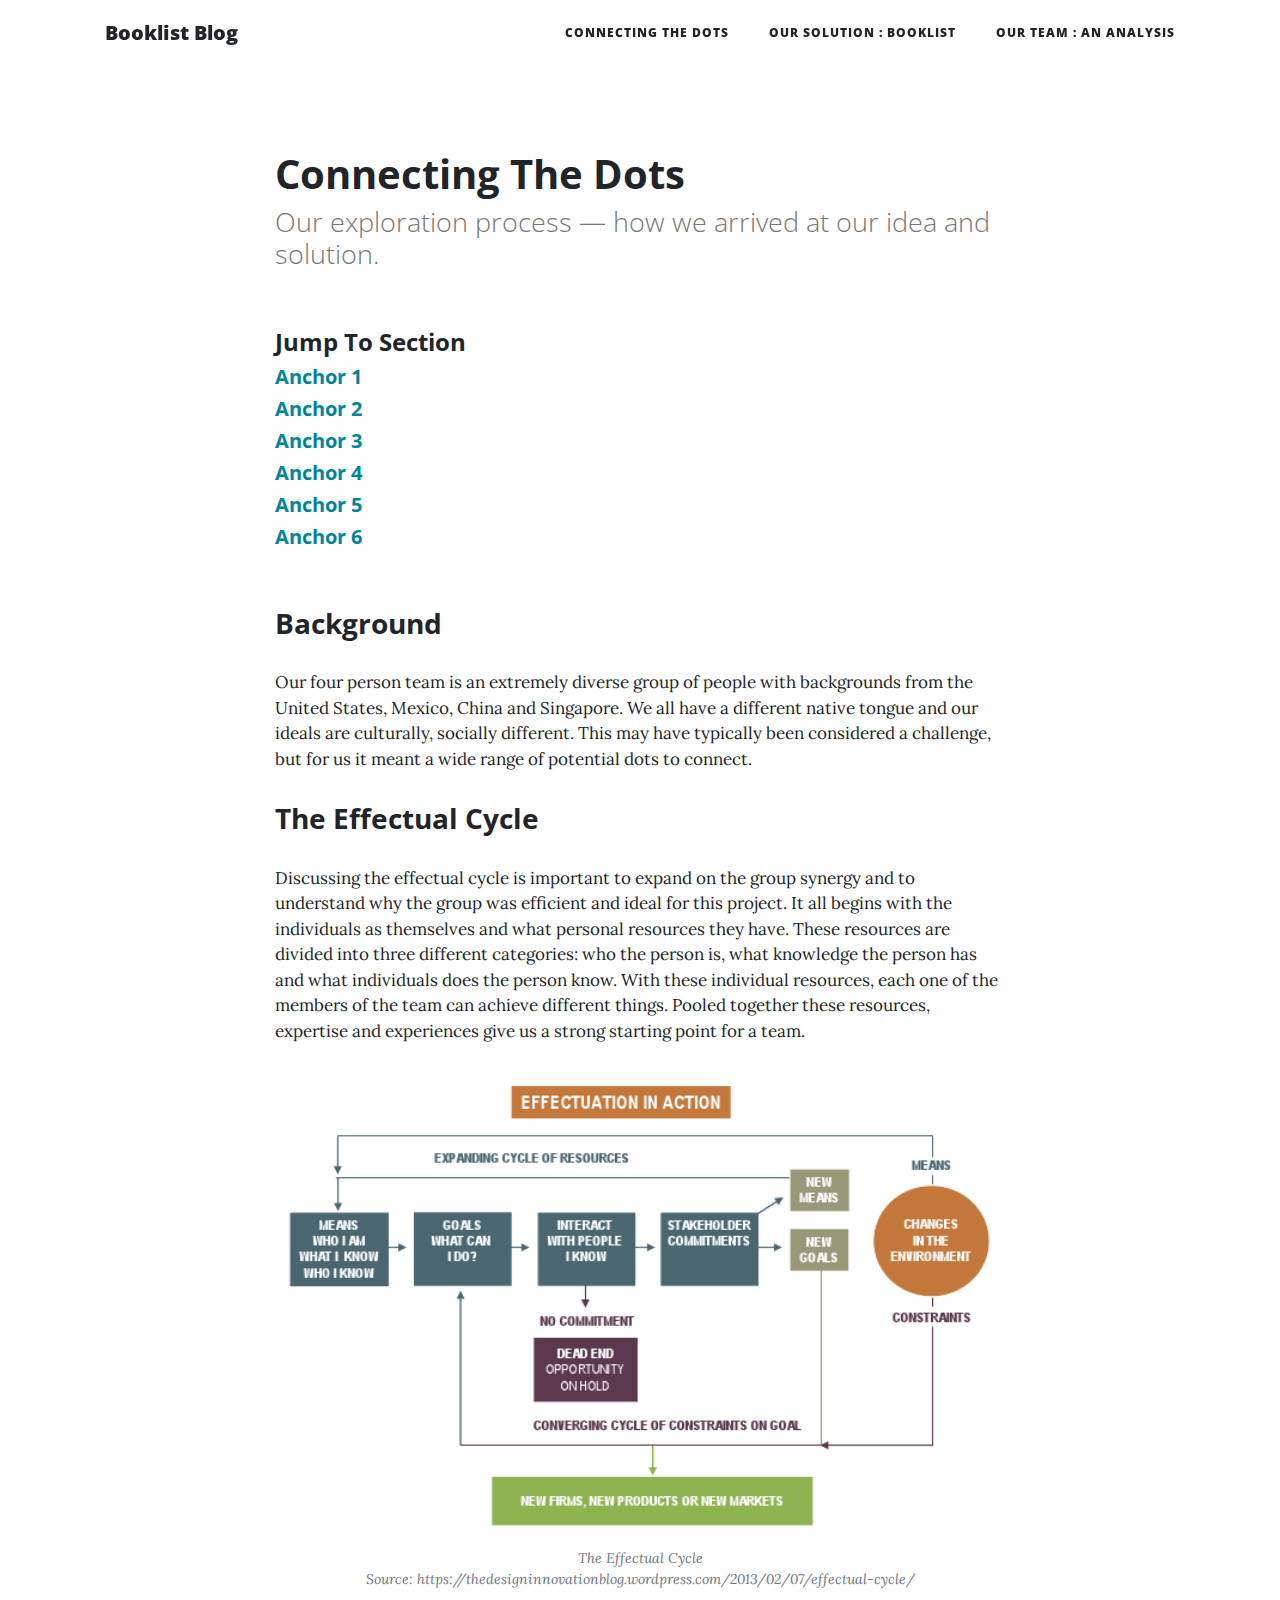
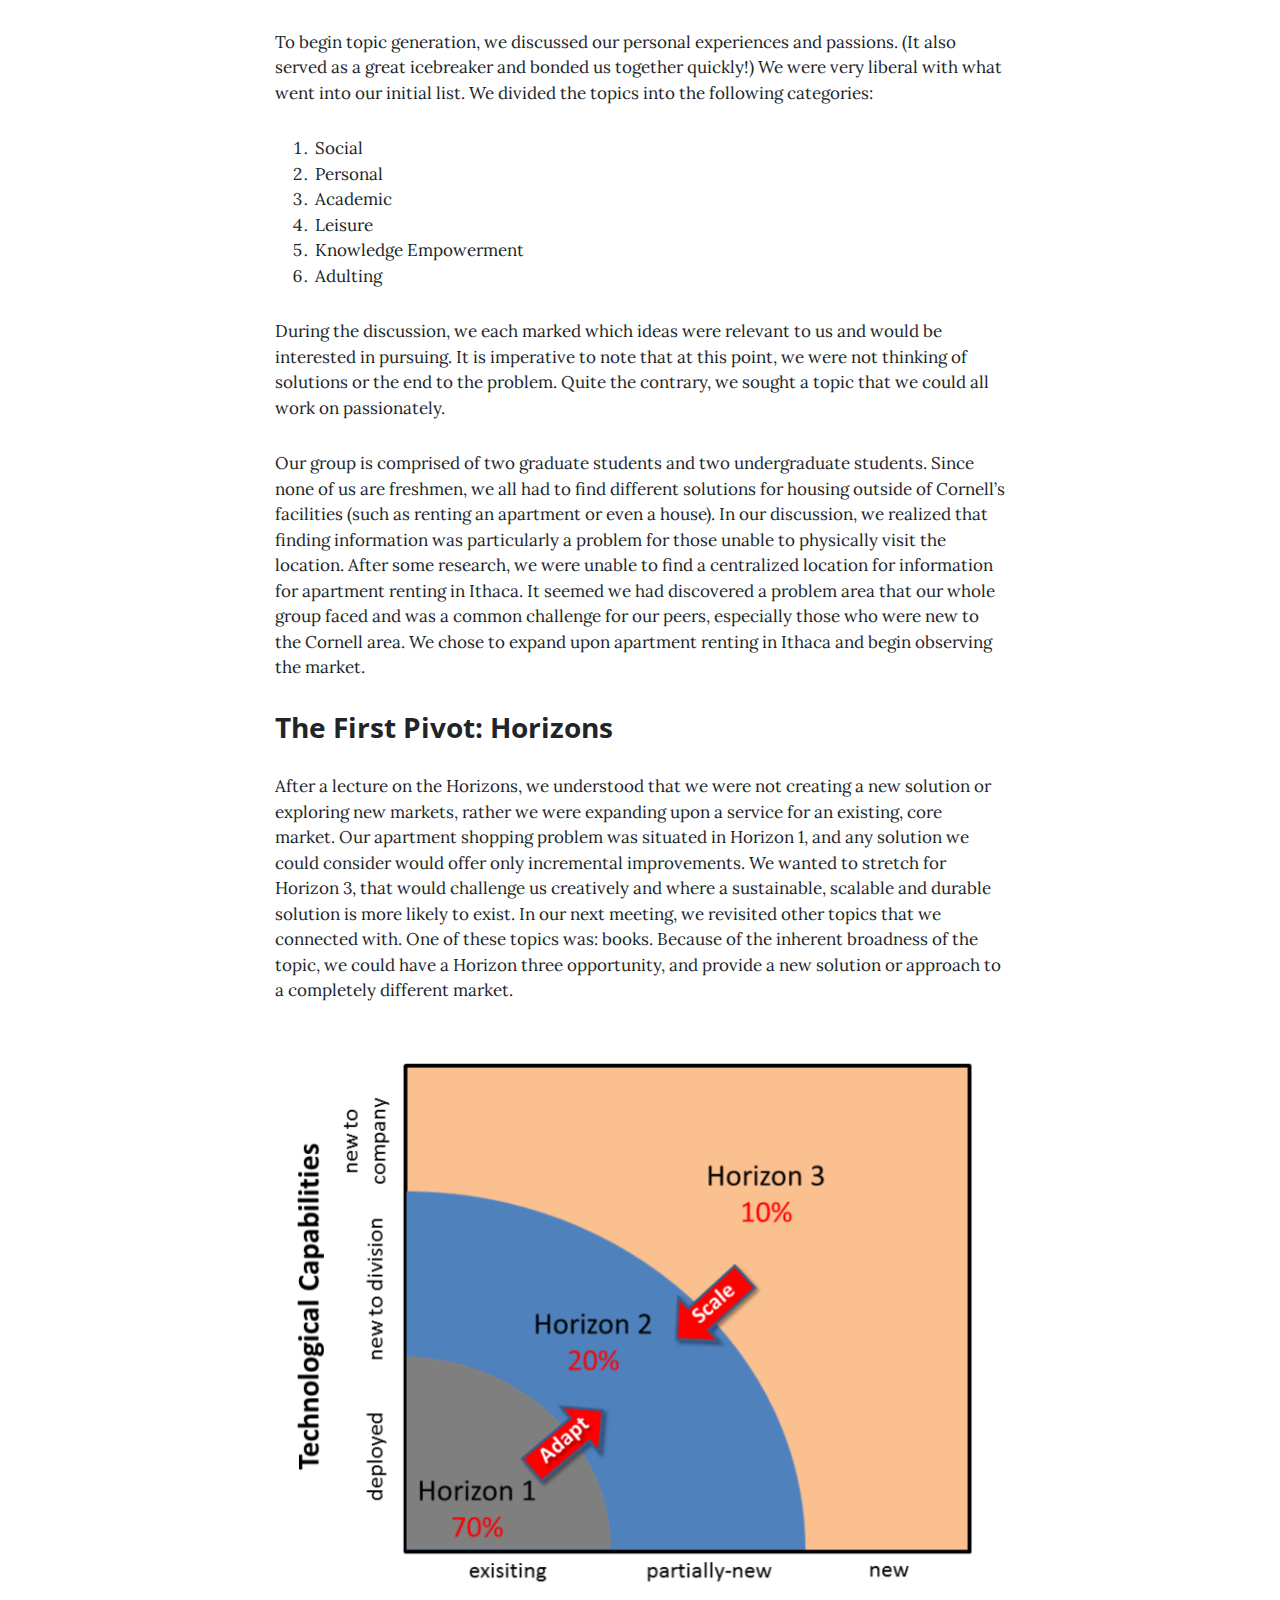
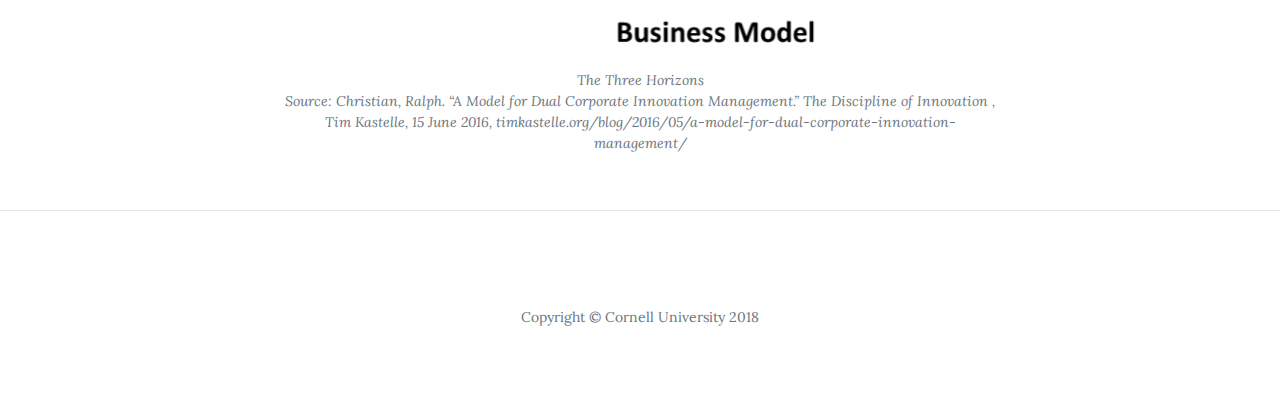
==== commit 4d79e36d: "More updates" ====
--- a/our-process.html
+++ b/our-process.html
@@ -65,7 +65,7 @@
           <div class="spacer"></div>
 
           <h1>Connecting The Dots</h1>
-          <h2 class="article-subtitle">Our exploration process &mdash how we arrived at our idea and solution.</h2>
+          <h2 class="article-subtitle">Our exploration process &mdash; how we arrived at our idea and solution.</h2>
 
           <div class="spacer"></div>
 
@@ -135,47 +135,7 @@
             </div>
           </div>
 
-          <h3>Our Final Opportunity</h3>
-          <p>
-            Our final opportunity was first observed in a session of our course. It is typical of guest lecturers at an institution like Cornell to recommend books that have impacted them throughout their journey. When this is offered, the listener scrambles to jot it down in whatever is nearest - likely a notebook, phone note or post-it. This scenario may also be a peer mentioning a book in a conversation, a text referenced in a article being read, or suggested reading by a speaker at a conference. Our observed problem is that that currently there is not an effective way to record these recommendations in a centralized location.
 
-          </p>
-
-          <h3>Market Research & Storytelling</h3>
-
-          <p>
-            To further understand this opportunity we went back into the market. For this phase of market research we conducted interviews of peers regarding our concept. Storytelling is a crucial way to find out the underlying emotional and social ties to your problem space. Stories told in our interviews showed key differences in customer segments when it came to motivation and interest. The following were interesting takeaways from our interviews: 
-          </p>
-
-          <ol>
-            <li>People read and collect the information mainly based on their interests and academic requirements, and recommendations. Book recommendations are scattered in various places: notepads, phone screenshots, texts, e-notes, post-its, Amazon shopping cart, ect., which often lead of incomplete pieces of information.</li>
-            <li>The importance of book recommendations and storage are heavily influenced by whether or not you are an avid reader or are a part of a culture that encourages book sharing. It appears that this space is far more relevant to the business professional / entrepreneurial space than it is to some undergraduates, for example.</li>
-            <li>For some, recommendations given by respected peers or mentors are considered valuable and were cited as the reason a book was ever purchased.</li>
-            <li>Sometimes recall is of little consequences/inconvenience (ex. they can always turn to somewhere else (Prof./BB) to track the information they need therefore, they are not feeling the urgent need of extra assistance) At times, it could result in an embarrassing run in with their boss when he asks about the book he recommended.</li>
-            <li>When suggestions were offered to them, they were open to try new things in this field, but were not interested in an overtech or “social” experience. Maybe it just works as-is.</li>
-          </ol>
-
-          <p>
-            After the first round of market research, there were two dominant (opposing) stances emerging within our group. When we discussed the concept further and the questions we asked during our individual interviews, it became clear that we had different interpretations and understandings regarding our problem space. Thus, our interviews and questions were colored differently. The objectives of our interviews were unclear and inconsistent. In addition, how the questions were phrased (remaining open-ended, conversational, not leading) heavily influenced the outcome of our results. Our next discussion benefited greatly by taking time to get on the same page and considering a protocol for any next rounds of user conversations.
-          </p>
-
-          <p>
-            In the article Can you hear me now? Learning from customer stories. Regarding to storytelling in business, the author suggested we should “focus on the few we deem worthy of our attention. A business can apply a similar mix of attentiveness and judgment in listening to customer stories. But which stories deserve attention? Which should flow from the front line to other parts of the organization?” The storytelling experience we had as a group vividly explained the importance of being consistent on themes when conducting qualitative research as it’s essential when it comes to the analyzing stage.
-          </p>
-
-          <p>
-            [Bibliography] “Can You Hear Me Now? Learning from Customer Stories.” NeuroImage, Academic Press, 30 Aug. 2011, www.sciencedirect.com/science/article/pii/S0007681311001170.
-          </p>
-
-          <h3>Customer Segmentation</h3>
-
-          <p>
-            User Segmentation was a key takeaway from our market research. Our broad segmentation of  “anyone who reads” needed to be more narrowly segmented. To begin, our ideal customer reads avidly and already lists reads.  This opportunity and concept resonates most with graduate students, post-graduates and young professionals. We have chosen this to be our strongest customer/target end-user market. We have identified our early adopters to be young professionals aged 25-35,  with a lean towards industries like: business, entrepreneurship, and technology. This persona has been selected carefully for our opportunity, as those in these areas tend to give value to constantly sharpening, experiencing, and expanding through reading. As reflected in some of our user storytelling, book and knowledge sharing is a part of industry culture.
-          </p>
-
-          <p>
-            Though, those handing us the cash (our customers) would be B2B partners: publishers and authors. Also, anyone interested in advertising to our target audience.
-          </p>
 
           <p>
 
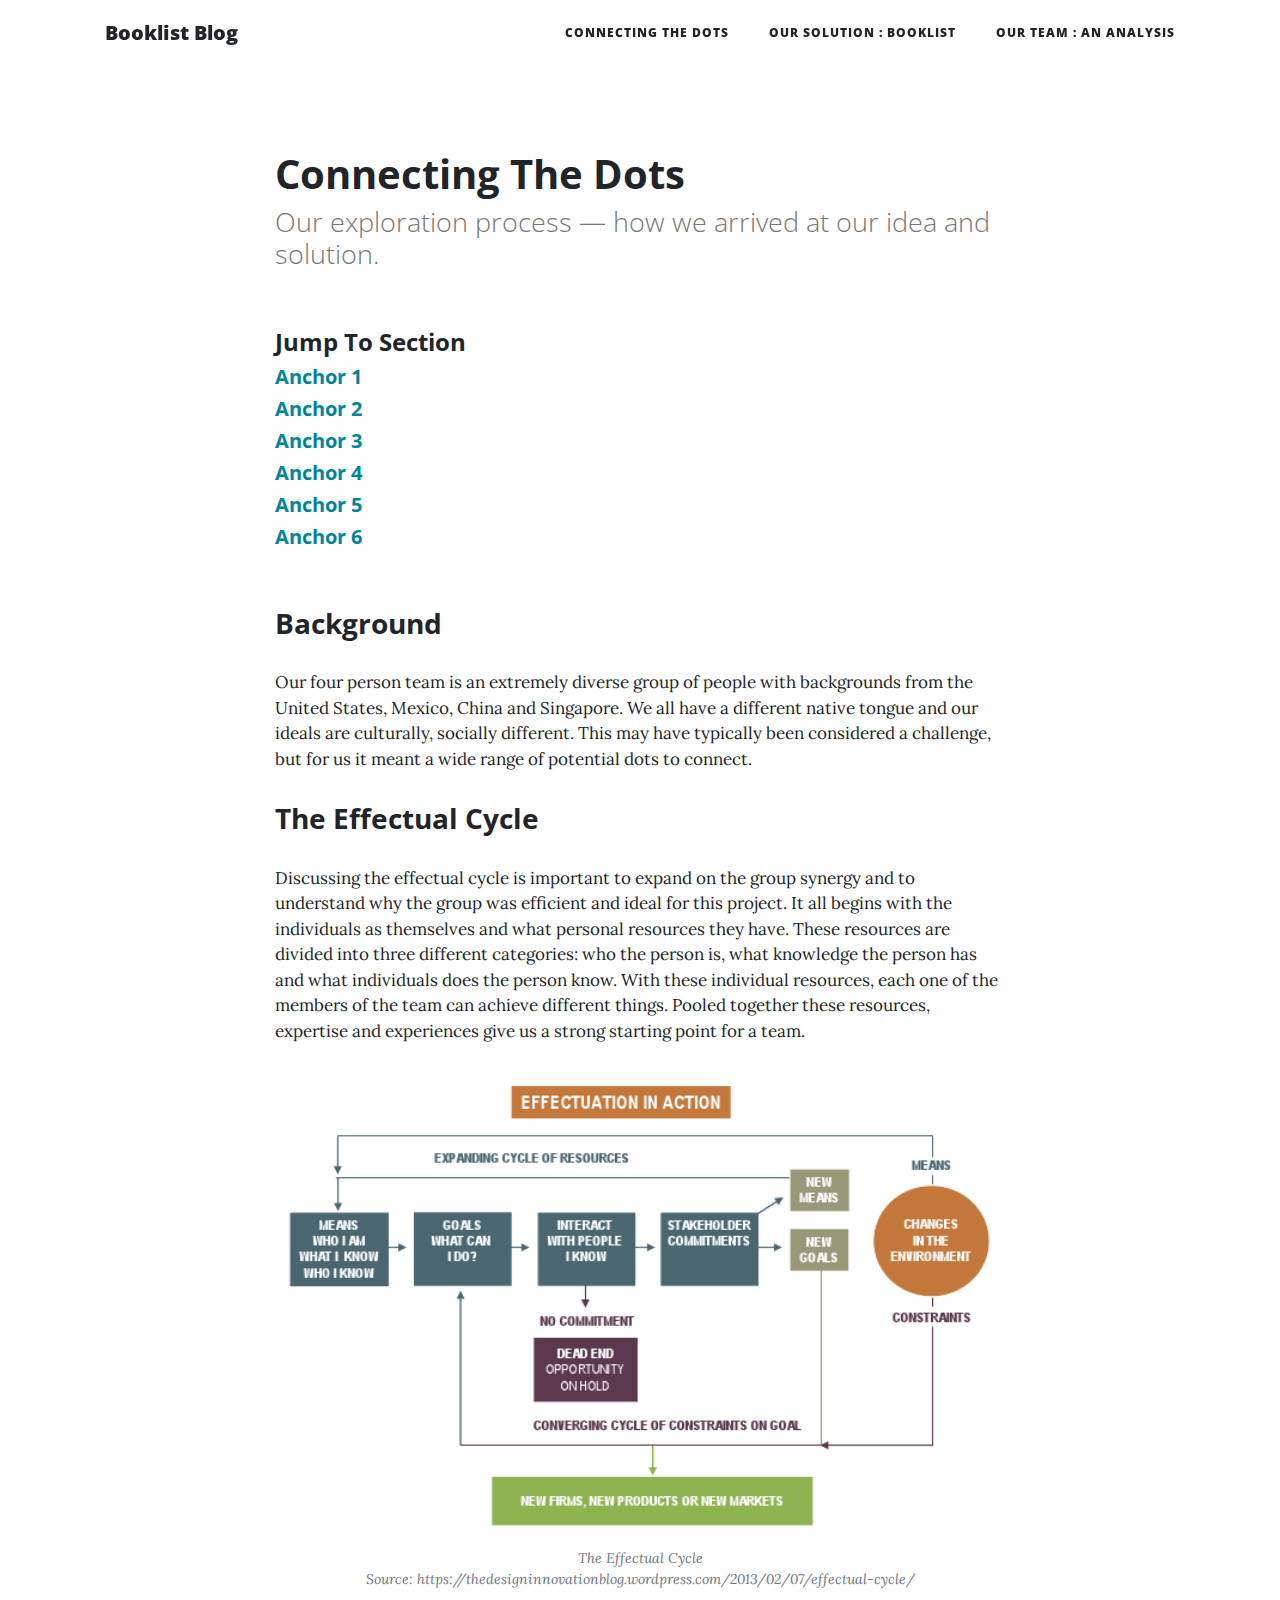
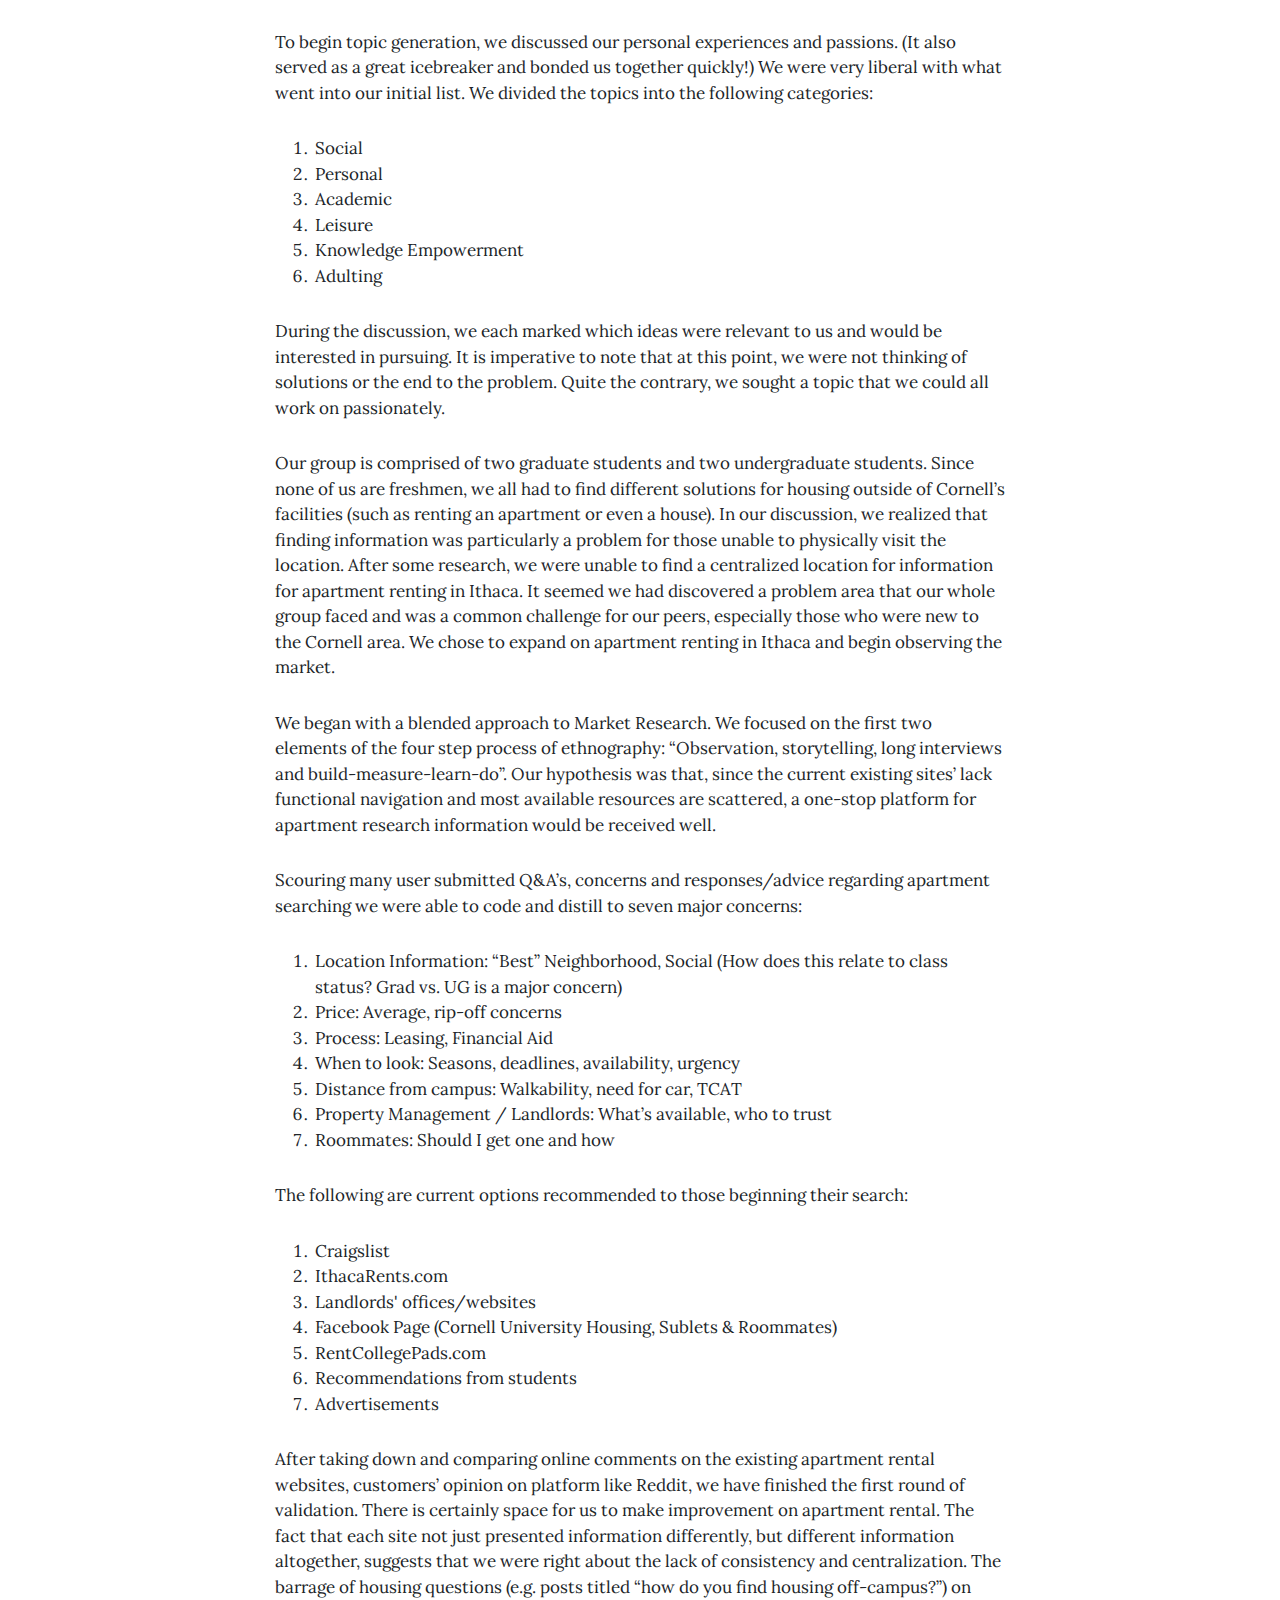
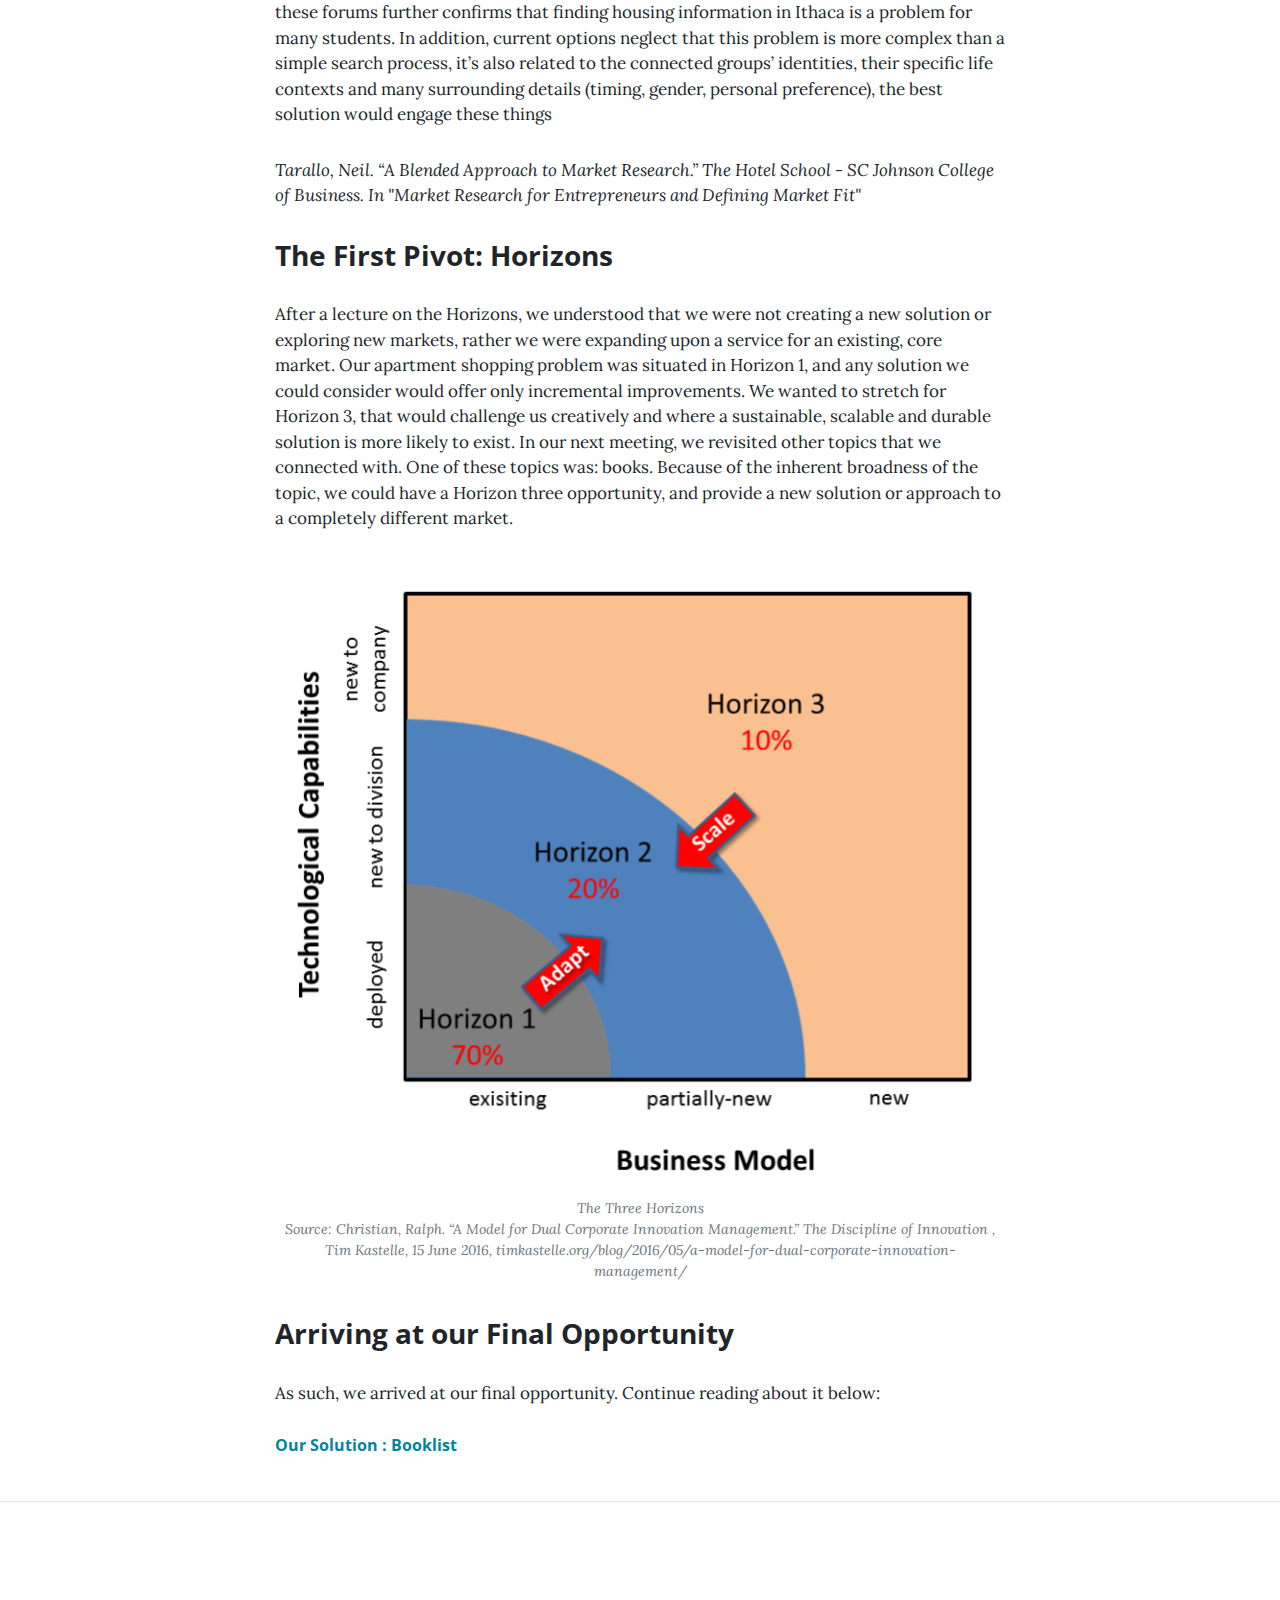
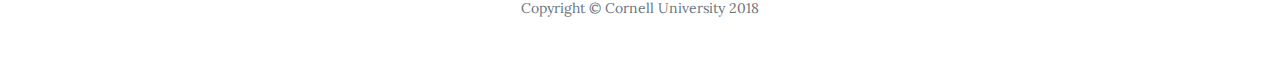
==== commit ce4ce3be: "Even more updates" ====
--- a/our-process.html
+++ b/our-process.html
@@ -120,51 +120,98 @@
           </p>
 
           <p>
-            Our group is comprised of two graduate students and two undergraduate students. Since none of us are freshmen, we all had to find different solutions for housing outside of Cornell’s facilities (such as renting an apartment or even a house). In our discussion, we realized that finding information was particularly  a problem for those unable to physically visit the location. After some research, we were unable to find a centralized location for information for apartment renting in Ithaca. It seemed we had discovered a problem area that our whole group faced and was a common challenge for our peers, especially those who were new to the Cornell area. We chose to expand upon apartment renting in Ithaca and begin observing the market.
-          </p>
-
-          <h3>The First Pivot: Horizons</h3>
-          <p>
-            After a lecture on the Horizons, we understood that we were not creating a new solution or exploring new markets, rather we were expanding upon a service for an existing, core market. Our apartment shopping problem was situated in Horizon 1, and any solution we could consider would offer only incremental improvements. We wanted to stretch for Horizon 3, that would challenge us creatively and where a sustainable, scalable and durable solution is more likely to exist. In our next meeting, we revisited other topics that we connected with. One of these topics was: books. Because of the inherent broadness of the topic, we could have a Horizon three opportunity, and provide a new solution or  approach to a completely different market. 
-          </p>
-
-          <div class="article-image">
-            <img src="img/three-horizons.png" alt="">
-            <div class="caption text-muted">
-              The Three Horizons<br>Source: Christian, Ralph. “A Model for Dual Corporate Innovation Management.” The Discipline of Innovation , Tim Kastelle, 15 June 2016, timkastelle.org/blog/2016/05/a-model-for-dual-corporate-innovation-management/
-            </div>
+            Our group is comprised of two graduate students and two undergraduate students. Since none of us are freshmen, we all had to find different solutions for housing outside of Cornell’s facilities (such as renting an apartment or even a house). In our discussion, we realized that finding information was particularly  a problem for those unable to physically visit the location. After some research, we were unable to find a centralized location for information for apartment renting in Ithaca. It seemed we had discovered a problem area that our whole group faced and was a common challenge for our peers, especially those who were new to the Cornell area. We chose to expand on <span div="bold">apartment renting in Ithaca</span> and begin observing the market.
+          </p>
+
+          <h3></h3>
+
+          <p>
+            We began with a blended approach to Market Research. We focused on the first two elements of the four step process of ethnography: “Observation, storytelling, long interviews and build-measure-learn-do”. Our hypothesis was that, since the current existing sites’ lack functional navigation and most available resources are scattered, a one-stop platform for apartment research information would be received well. 
+          </p>
+
+          <p>
+            Scouring many user submitted Q&A’s, concerns and responses/advice regarding apartment searching we were able to code and distill to seven major concerns:
+          </p>
+
+          <ol>
+            <li>Location Information: “Best” Neighborhood, Social (How does this relate to class status? Grad vs. UG is a major concern)</li>
+            <li>Price: Average, rip-off concerns</li>
+            <li>Process: Leasing, Financial Aid</li>
+            <li>When to look: Seasons, deadlines, availability, urgency</li>
+            <li>Distance from campus: Walkability, need for car, TCAT</li>
+            <li>Property Management / Landlords: What’s available, who to trust</li>
+            <li>Roommates: Should I get one and how</li>
+          </ol>
+
+          <p>
+            The following are current options recommended to those beginning their search:
+          </p>
+
+          <ol>
+            <li>Craigslist</li>
+            <li>IthacaRents.com</li>
+            <li>Landlords' offices/websites</li>
+            <li>Facebook Page (Cornell University Housing, Sublets & Roommates)</li>
+            <li>RentCollegePads.com</li>
+            <li>Recommendations from students</li>
+            <li>Advertisements</li>
+          </ol>
+
+          <p>
+            After taking down and comparing online comments on the existing apartment rental websites, customers’ opinion on platform like Reddit, we have finished the first round of validation. There is certainly space for us to make improvement on apartment rental. The fact that each site not just presented information differently, but different information altogether, suggests that we were right about the lack of consistency and centralization. The barrage of housing questions (e.g. posts titled “how do you find housing off-campus?”) on these forums further confirms that finding housing information in Ithaca is  a problem for many students. In addition, current options neglect that this problem is more complex than a simple search process, it’s also related to the connected groups’ identities, their specific life contexts and many surrounding details (timing, gender, personal preference), the best solution would engage these things
+          </p>
+
+          <p class="italic">
+           Tarallo, Neil. “A Blended Approach to Market Research.” The Hotel School - SC Johnson College of Business. In "Market Research for Entrepreneurs and Defining Market Fit"
+         </p>
+
+         <h3>The First Pivot: Horizons</h3>
+         <p>
+          After a lecture on the Horizons, we understood that we were not creating a new solution or exploring new markets, rather we were expanding upon a service for an existing, core market. Our apartment shopping problem was situated in Horizon 1, and any solution we could consider would offer only incremental improvements. We wanted to stretch for Horizon 3, that would challenge us creatively and where a sustainable, scalable and durable solution is more likely to exist. In our next meeting, we revisited other topics that we connected with. One of these topics was: books. Because of the inherent broadness of the topic, we could have a Horizon three opportunity, and provide a new solution or  approach to a completely different market. 
+        </p>
+
+        <div class="article-image">
+          <img src="img/three-horizons.png" alt="">
+          <div class="caption text-muted">
+            The Three Horizons<br>Source: Christian, Ralph. “A Model for Dual Corporate Innovation Management.” The Discipline of Innovation , Tim Kastelle, 15 June 2016, timkastelle.org/blog/2016/05/a-model-for-dual-corporate-innovation-management/
           </div>
-
-
-
-          <p>
-
-          </p>
-
         </div>
+
+        <h3>Arriving at our Final Opportunity</h3>
+         <p>
+          As such, we arrived at our final opportunity. Continue reading about it below:
+        </p>
+
+        <h6 class="anchor-link"><a href="our-solution.html">Our Solution : Booklist</a></h6>
+
+        <p>
+
+        </p>
+
       </div>
     </div>
-  </article>
-
-  <hr>
-
-  <!-- Footer -->
-  <footer>
-    <div class="container">
-      <div class="row">
-        <div class="col-lg-8 col-md-10 mx-auto">
-          <p class="copyright text-muted">Copyright &copy; Cornell University 2018</p>
-        </div>
+  </div>
+</article>
+
+<hr>
+
+<!-- Footer -->
+<footer>
+  <div class="container">
+    <div class="row">
+      <div class="col-lg-8 col-md-10 mx-auto">
+        <p class="copyright text-muted">Copyright &copy; Cornell University 2018</p>
       </div>
     </div>
-  </footer>
-
-  <!-- Bootstrap core JavaScript -->
-  <script src="vendor/jquery/jquery.min.js"></script>
-  <script src="vendor/bootstrap/js/bootstrap.bundle.min.js"></script>
-
-  <!-- Custom scripts for this template -->
-  <script src="js/clean-blog.min.js"></script>
+  </div>
+</footer>
+
+<!-- Bootstrap core JavaScript -->
+<script src="vendor/jquery/jquery.min.js"></script>
+<script src="vendor/bootstrap/js/bootstrap.bundle.min.js"></script>
+
+<!-- Custom scripts for this template -->
+<script src="js/clean-blog.min.js"></script>
 
 </body>
 
--- a/css/style.css
+++ b/css/style.css
@@ -102,3 +102,11 @@
   color: #00859e;
 }
 
+.bold {
+  font-weight: 700;
+}
+
+.italic {
+  font-style: italic;
+}
+
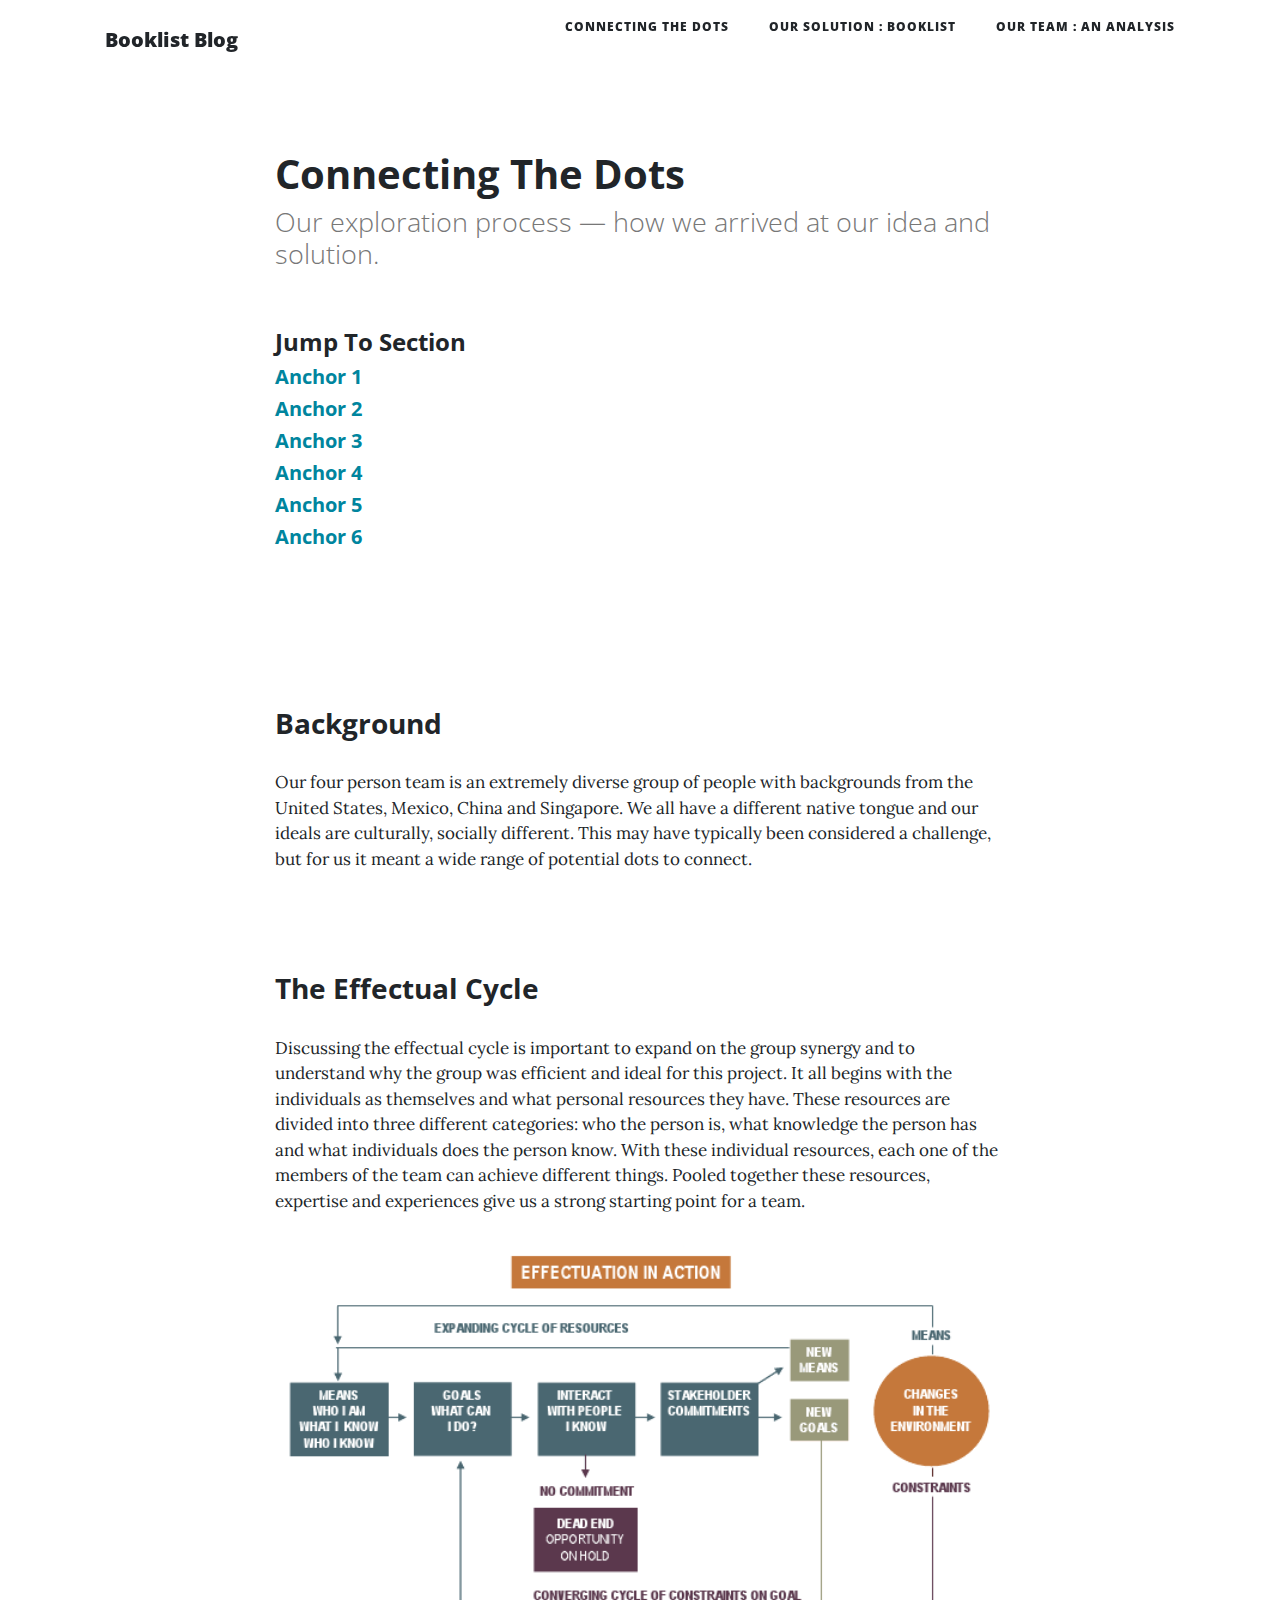
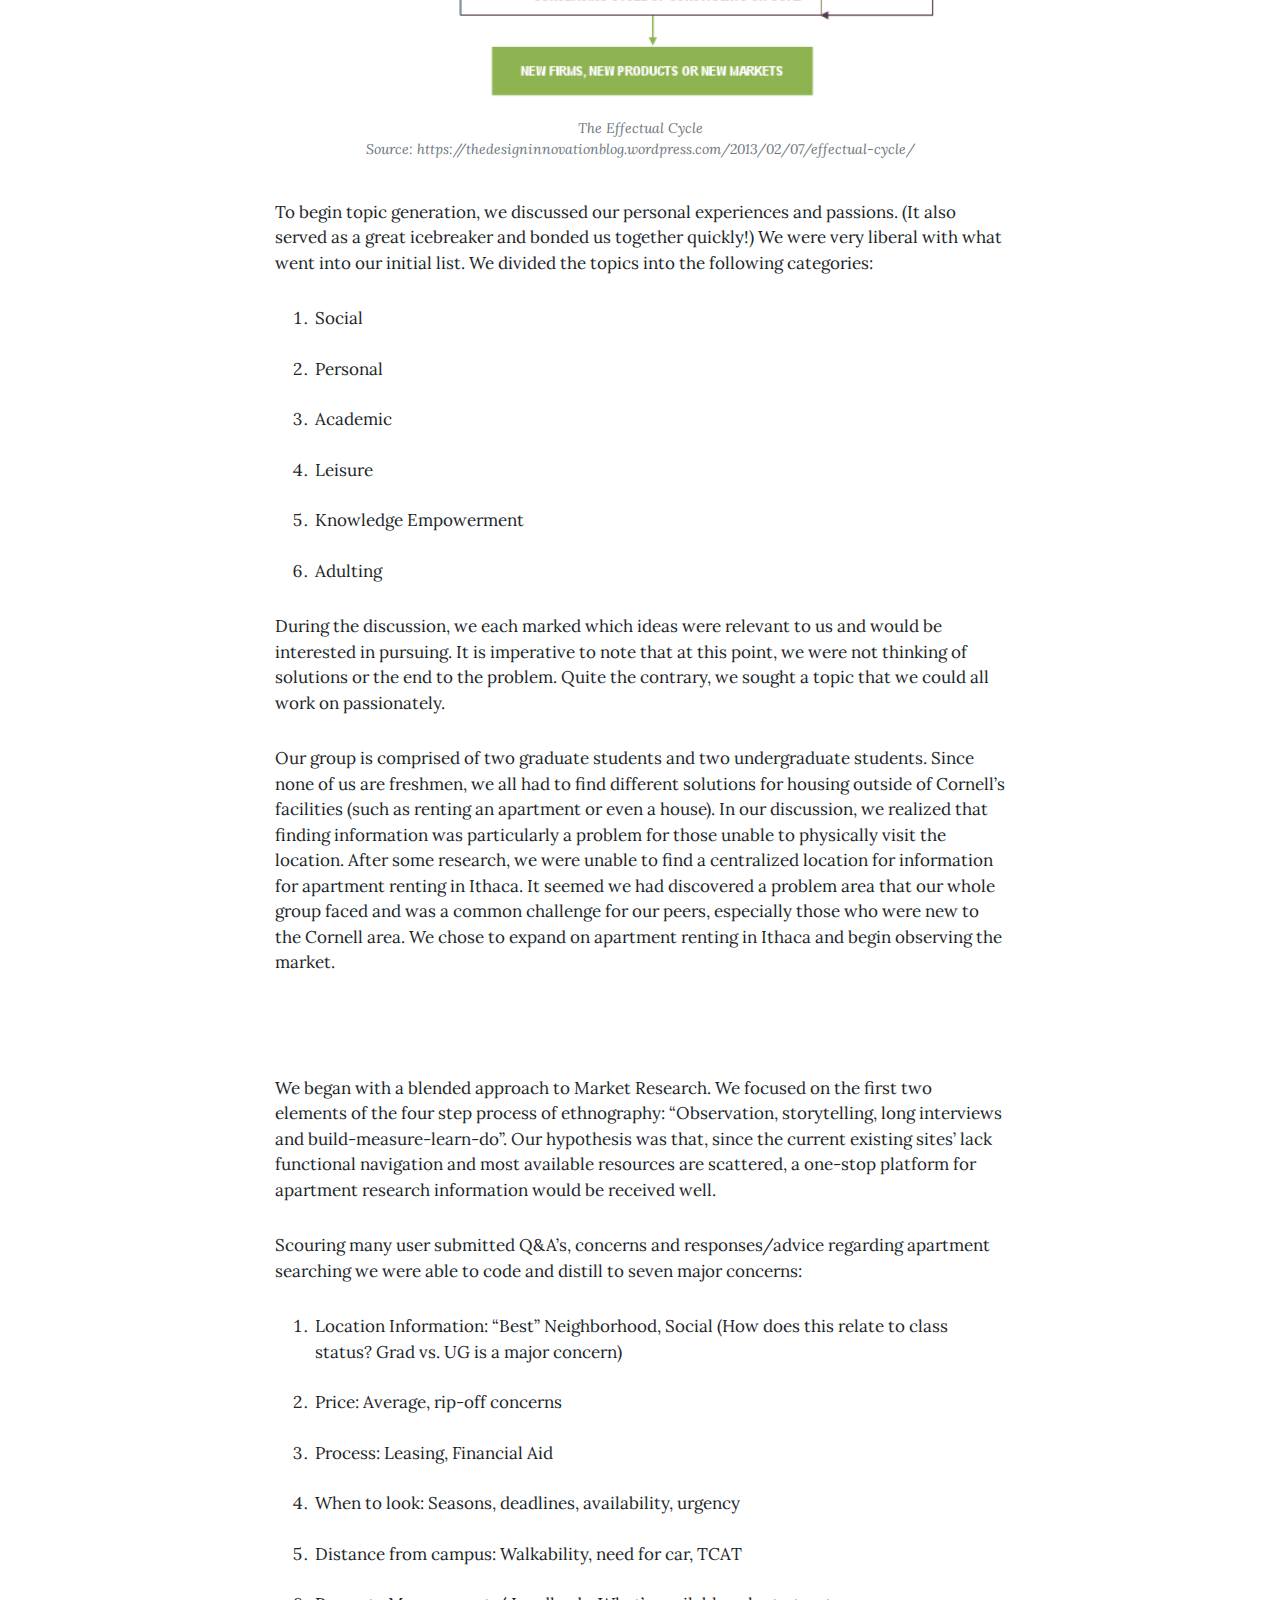
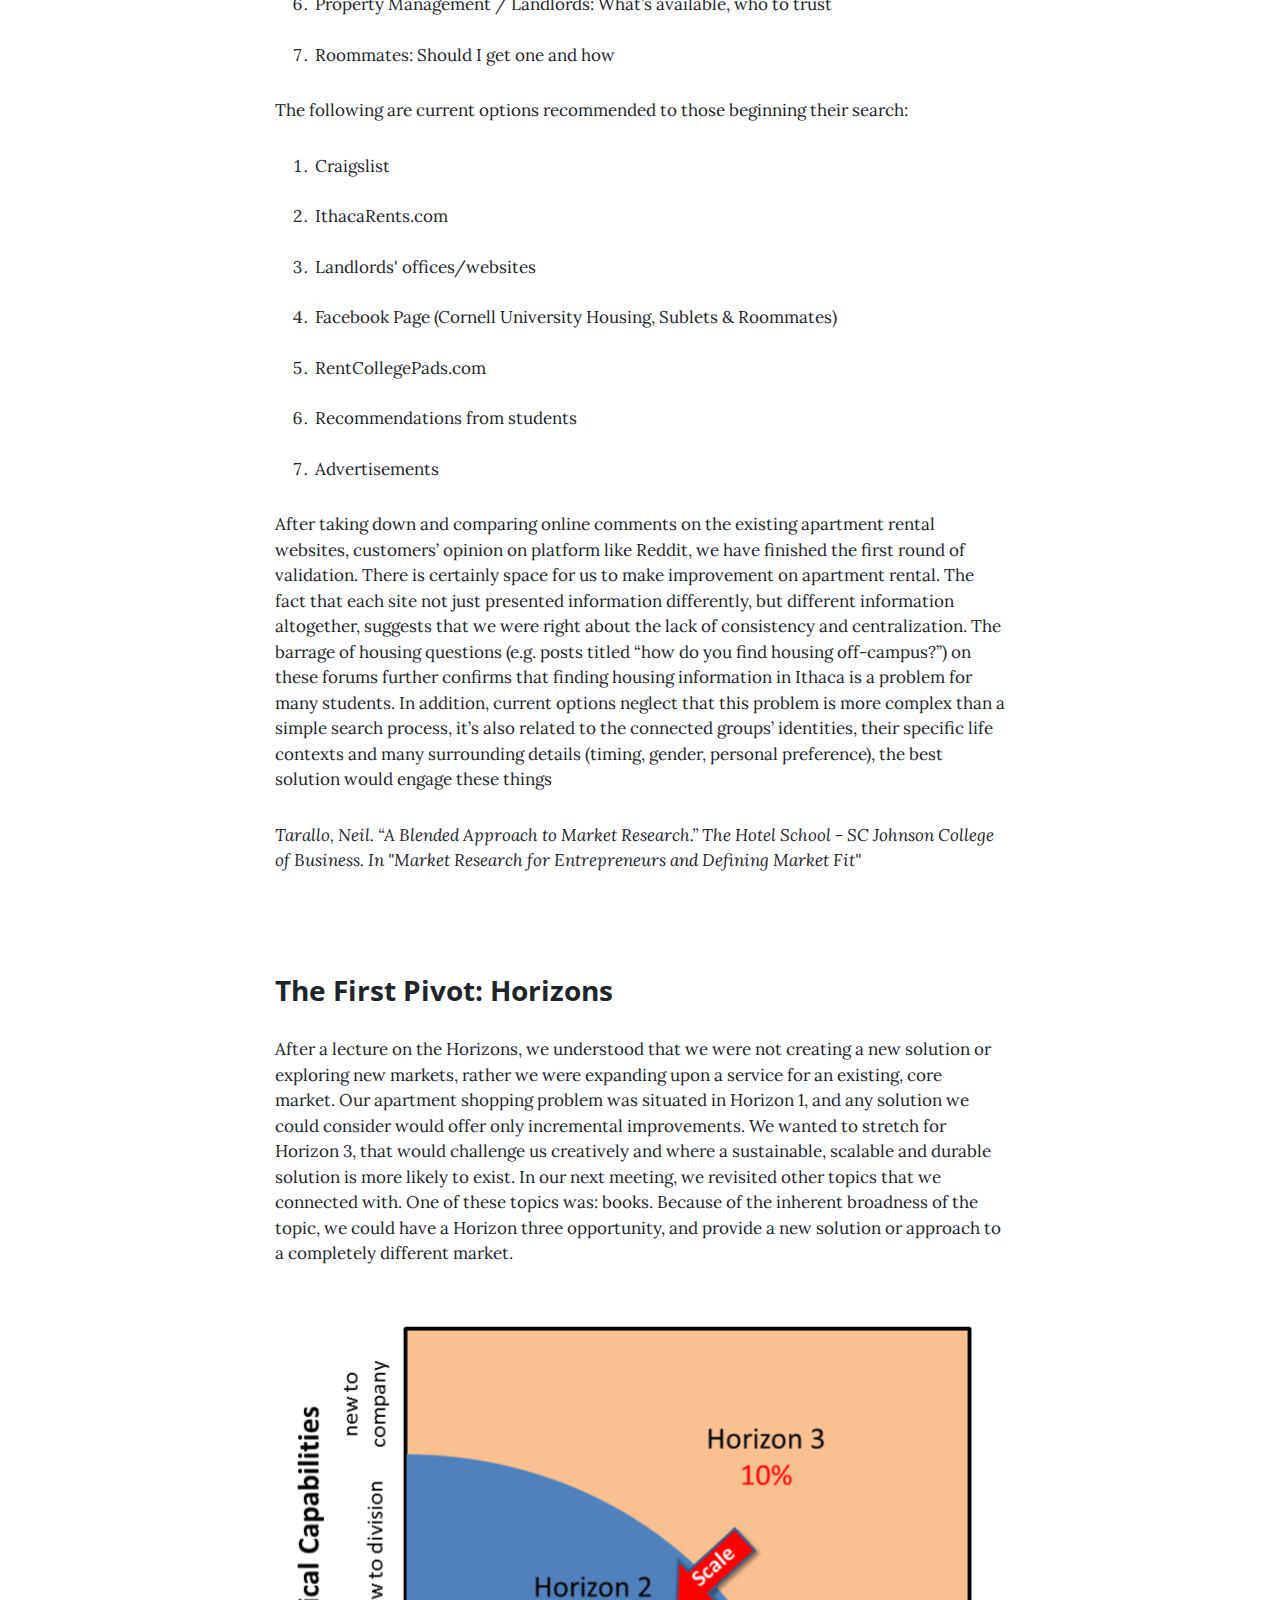
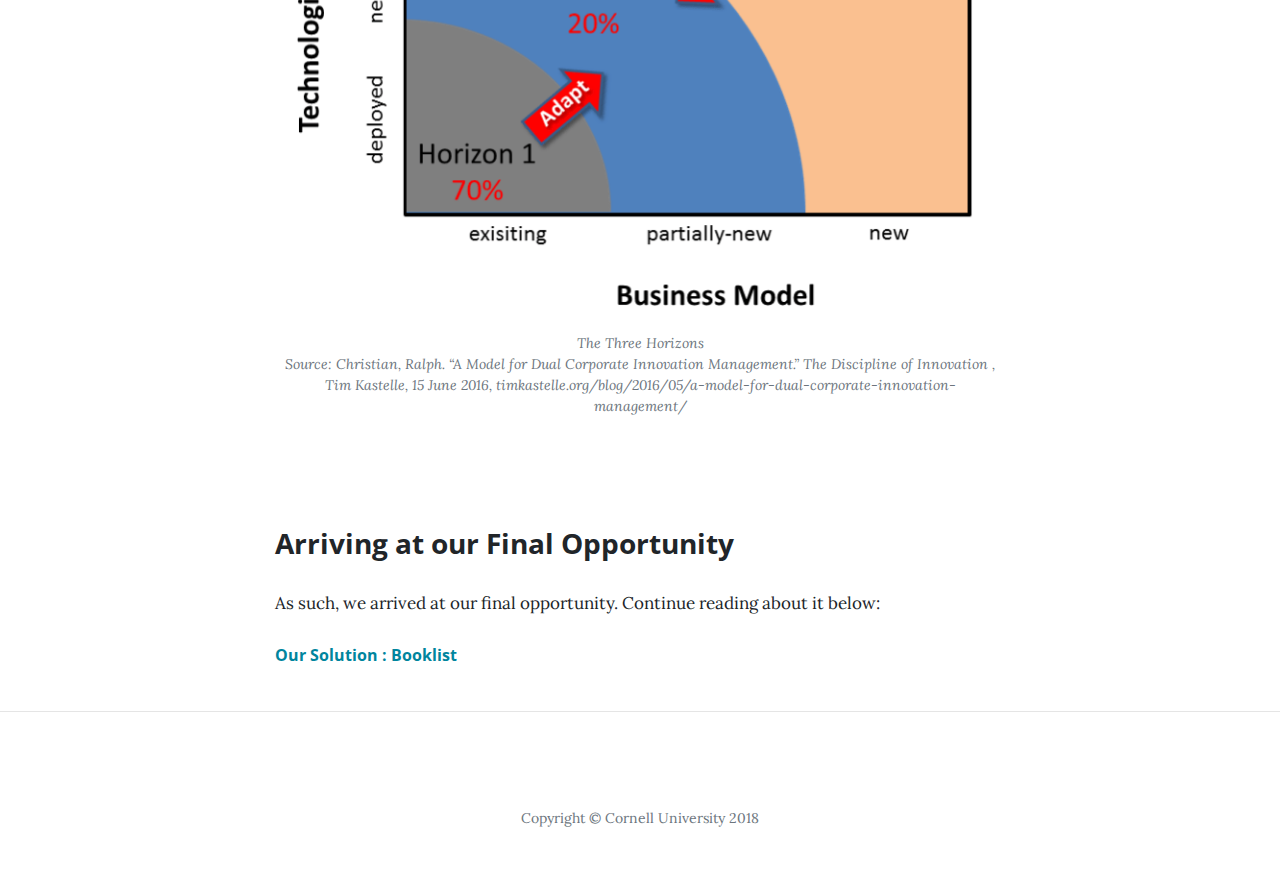
==== commit 57c2be5a: "Changes" ====
--- a/our-process.html
+++ b/our-process.html
@@ -185,7 +185,7 @@
         <h6 class="anchor-link"><a href="our-solution.html">Our Solution : Booklist</a></h6>
 
         <p>
-
+          
         </p>
 
       </div>
--- a/css/style.css
+++ b/css/style.css
@@ -27,6 +27,15 @@
 h6 {
   font-weight: 700;
   font-family: 'Open Sans', 'Helvetica Neue', Helvetica, Arial, sans-serif;
+}
+
+
+h3 {
+  margin-top: 100px;
+}
+
+li {
+  margin-bottom: 25px;
 }
 
 
@@ -102,6 +111,10 @@
   color: #00859e;
 }
 
+.anchor-link {
+  font-color: #00859e;
+}
+
 .bold {
   font-weight: 700;
 }
@@ -110,3 +123,9 @@
   font-style: italic;
 }
 
+.grey-border {
+  border: 1px solid #cccccc;
+  padding: 0px;
+  border-radius: 3px;
+}
+
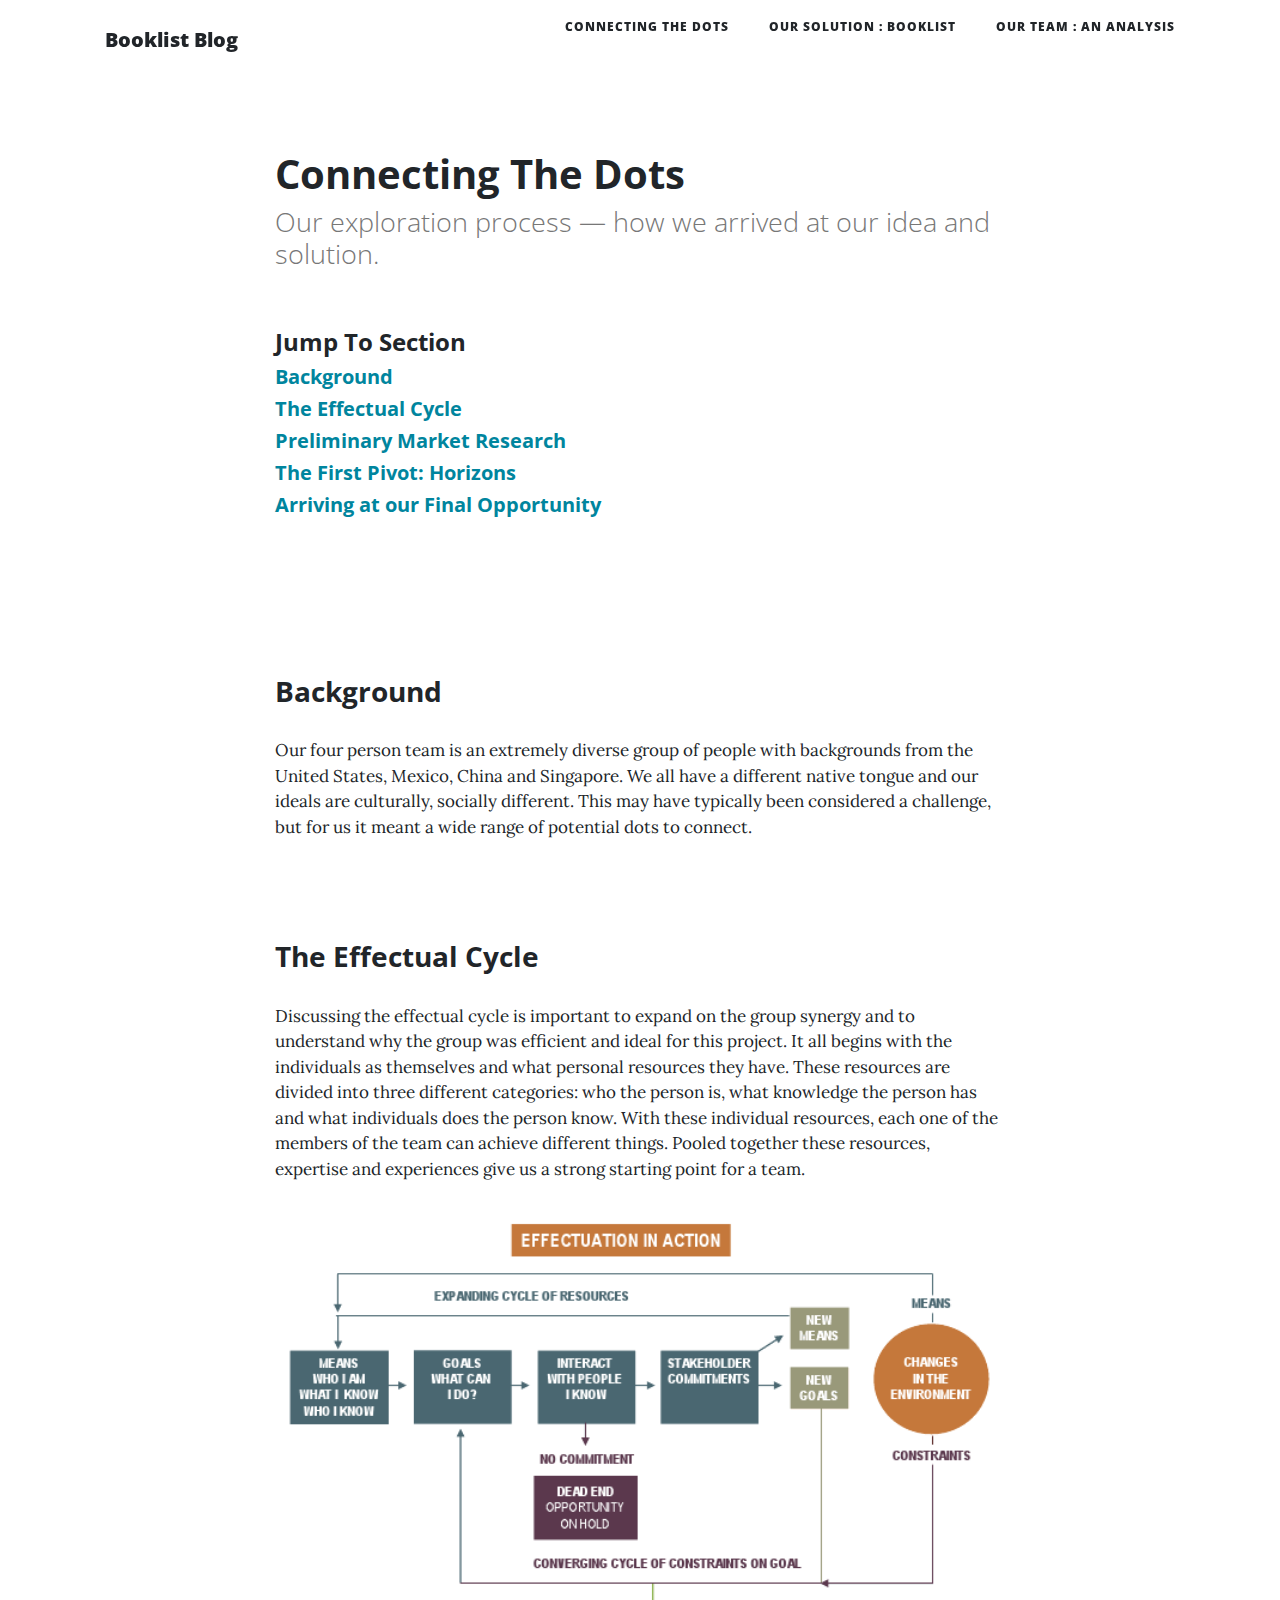
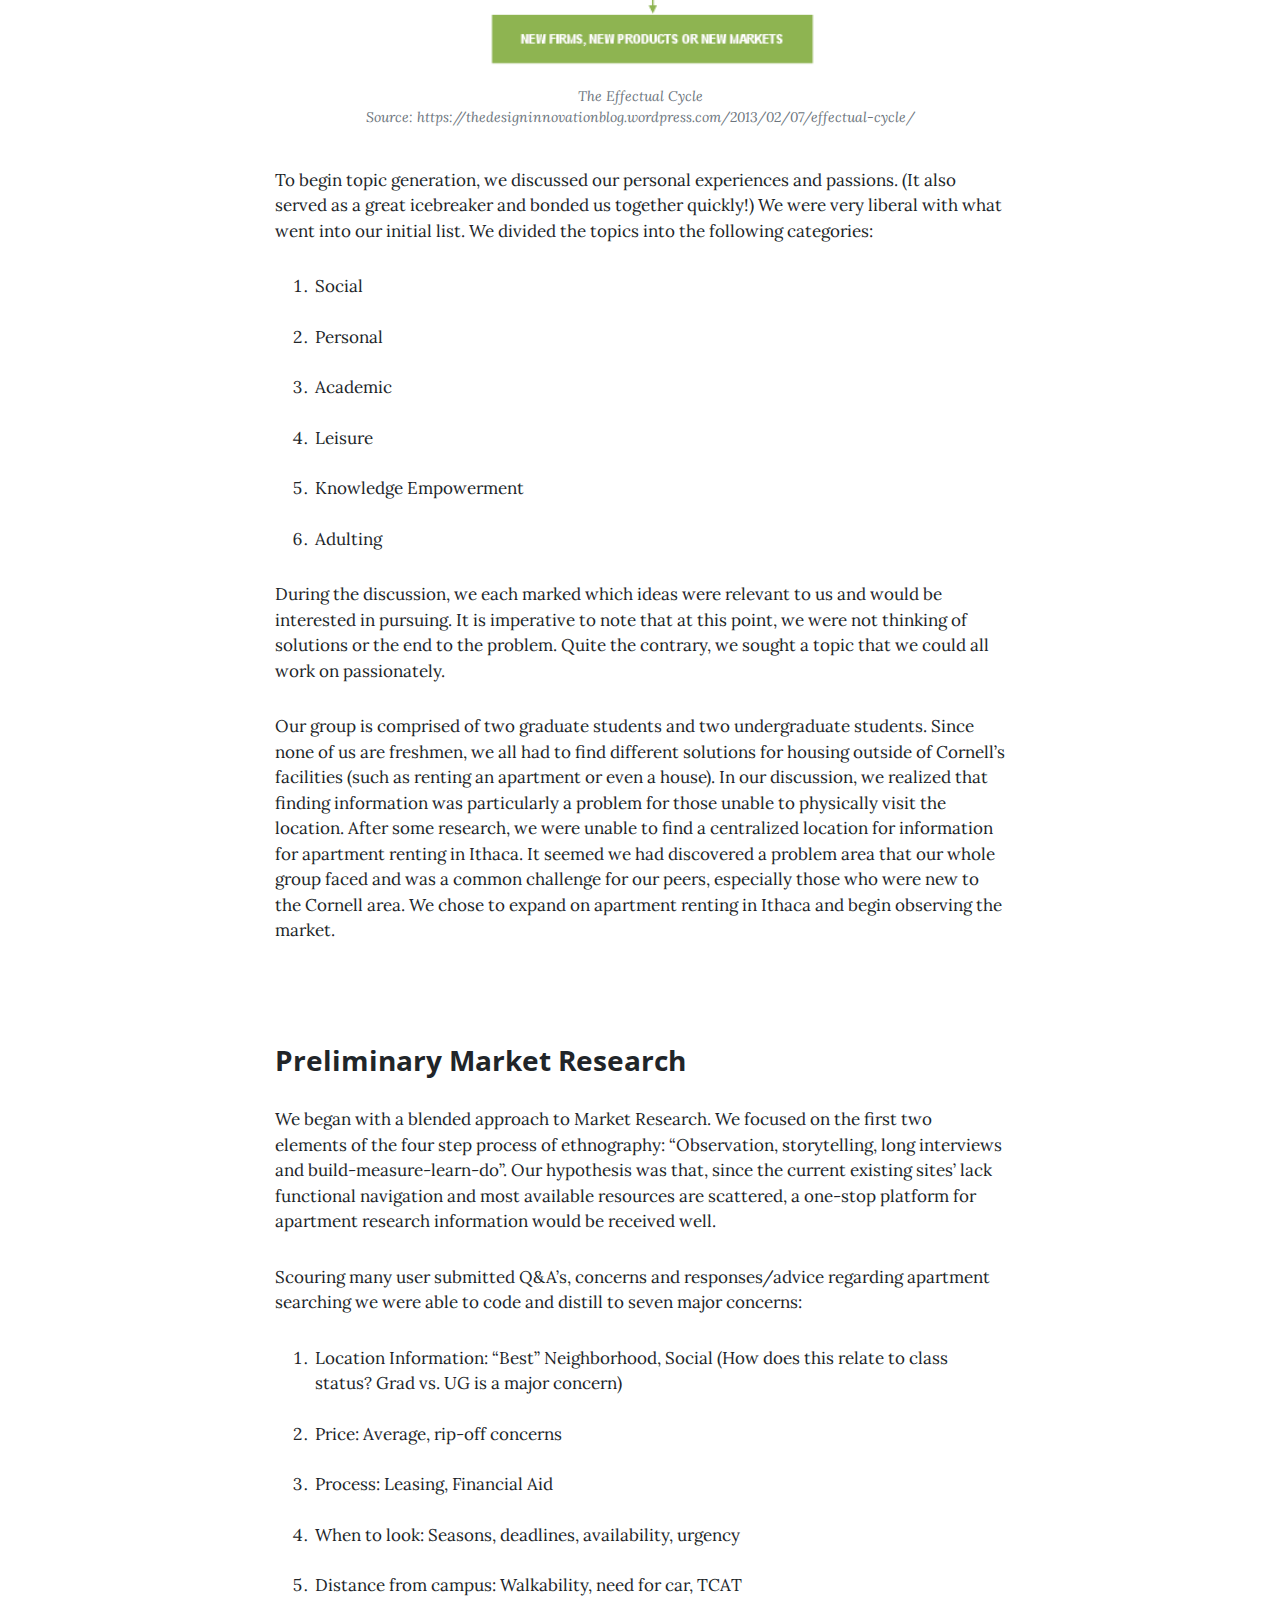
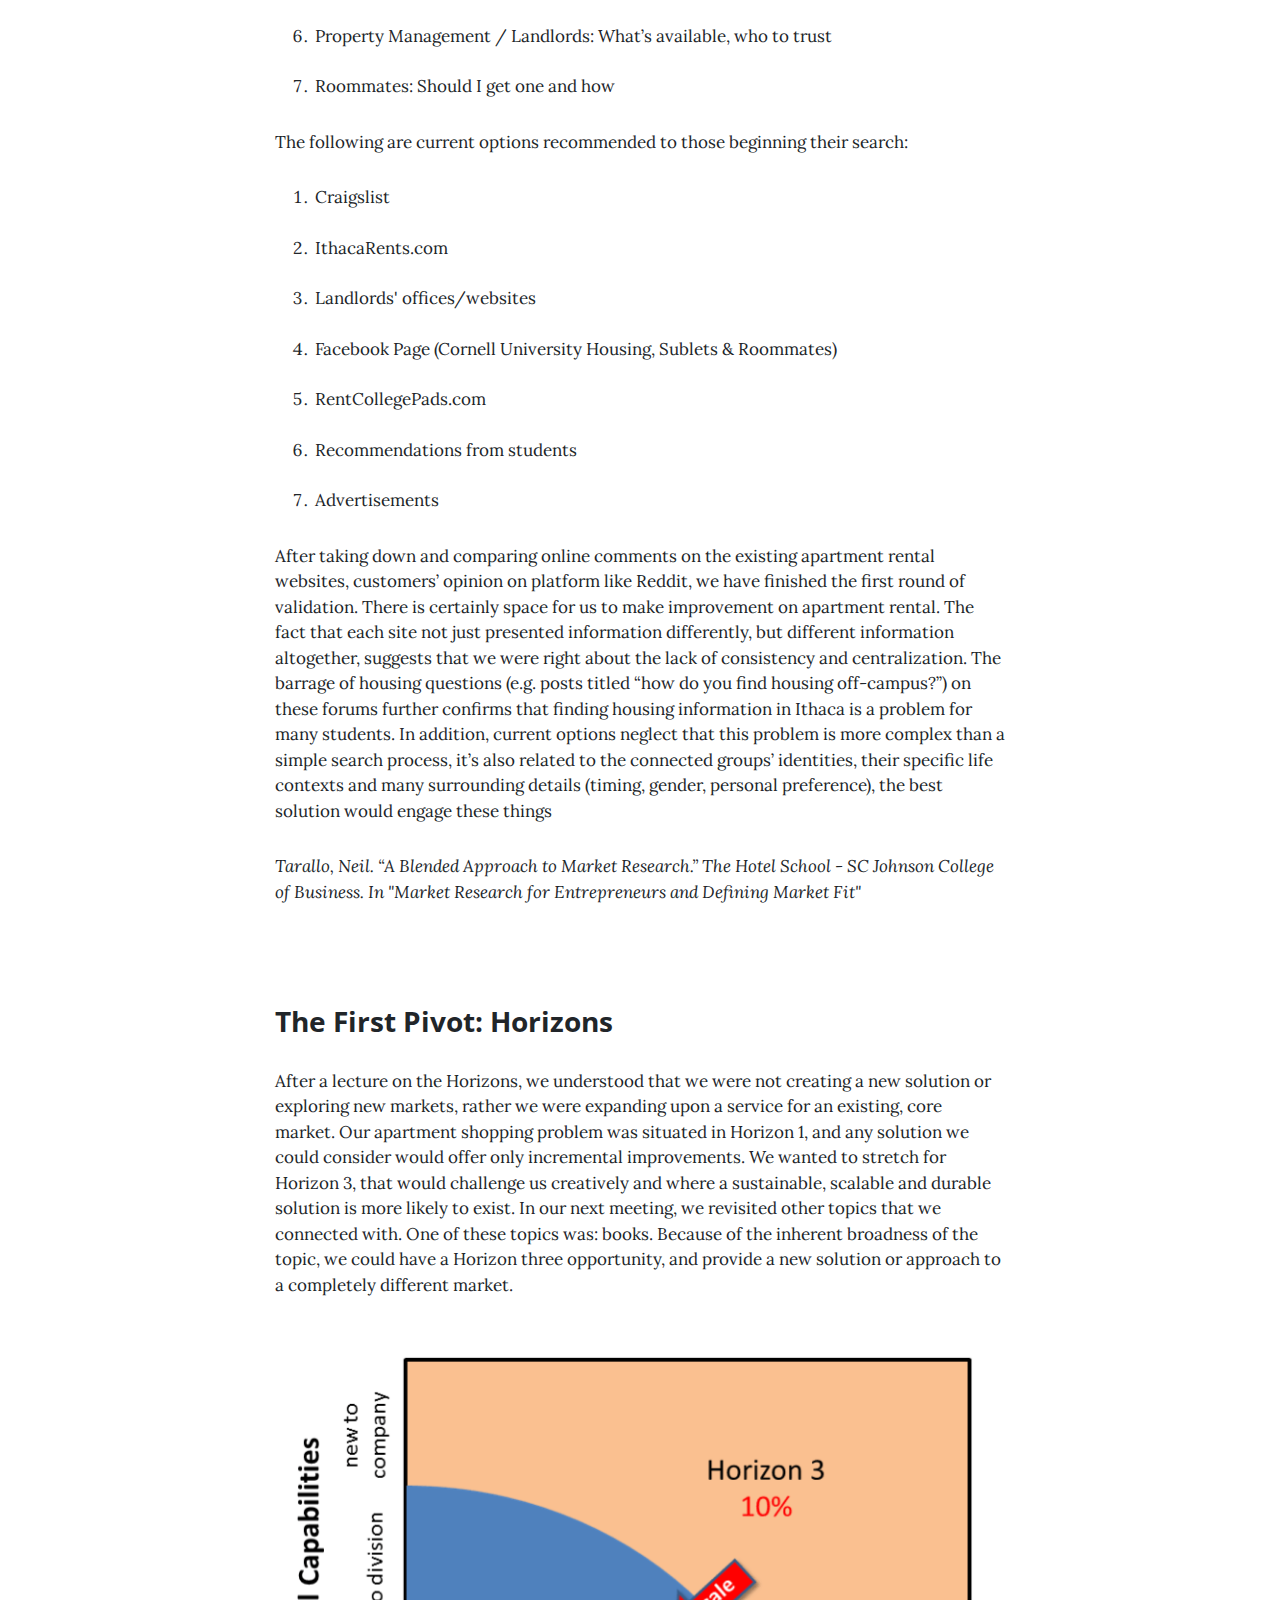
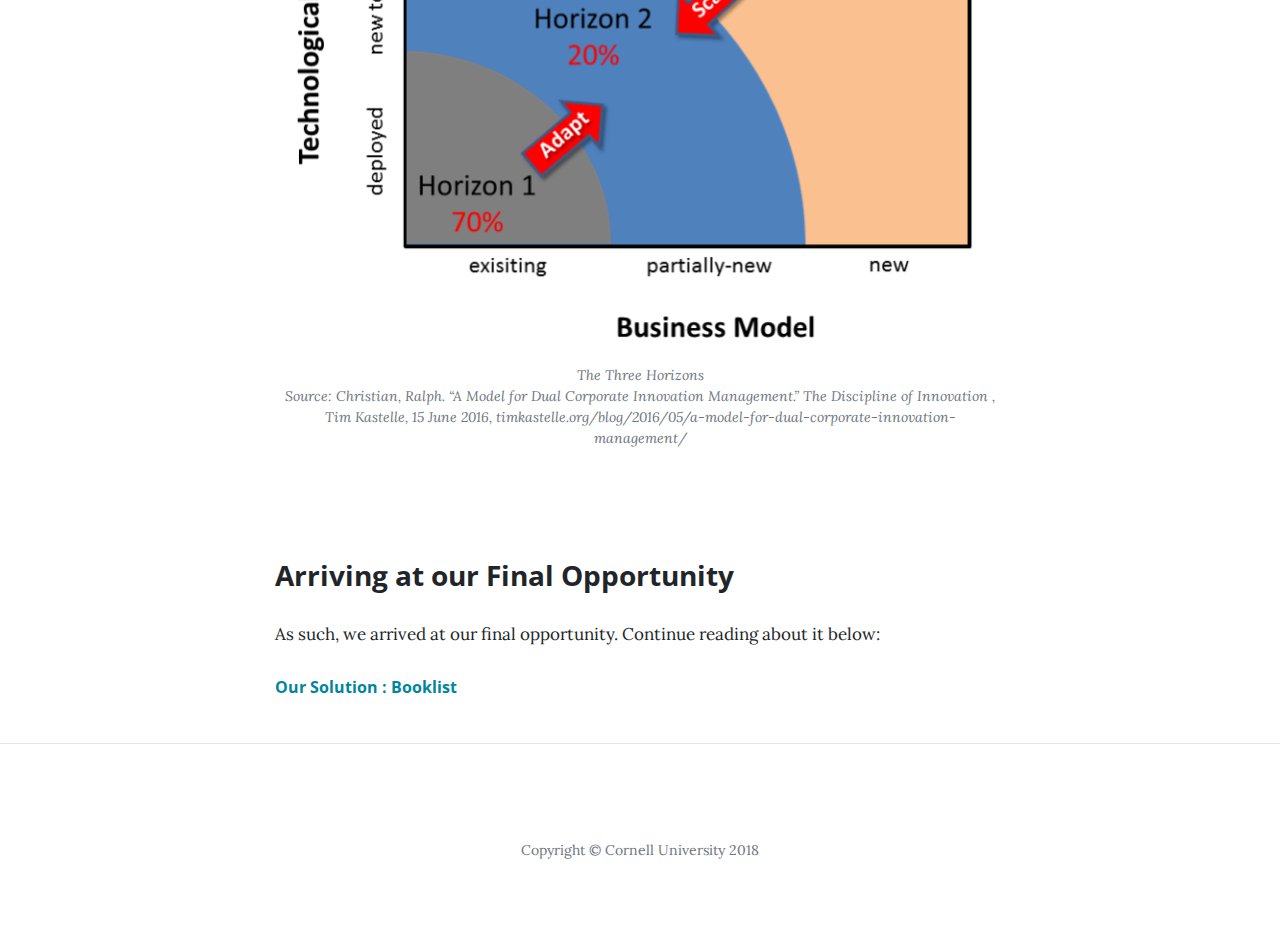
==== commit e6e28f26: "Added anchors" ====
--- a/our-process.html
+++ b/our-process.html
@@ -73,21 +73,21 @@
 
           <h4>Jump To Section</h4>
 
-          <h5 class="anchor-link"><a href="#anchor1">Anchor 1</a></h5>
-          <h5 class="anchor-link"><a href="#anchor2">Anchor 2</a></h5>
-          <h5 class="anchor-link"><a href="#anchor3">Anchor 3</a></h5>
-          <h5 class="anchor-link"><a href="#anchor4">Anchor 4</a></h5>
-          <h5 class="anchor-link"><a href="#anchor5">Anchor 5</a></h5>
-          <h5 class="anchor-link"><a href="#anchor6">Anchor 6</a></h5>
+          <h5 class="anchor-link"><a href="#anchor1">Background</a></h5>
+          <h5 class="anchor-link"><a href="#anchor2">The Effectual Cycle</a></h5>
+          <h5 class="anchor-link"><a href="#anchor3">Preliminary Market Research</a></h5>
+          <h5 class="anchor-link"><a href="#anchor4">The First Pivot: Horizons</a></h5>
+          <h5 class="anchor-link"><a href="#anchor5">Arriving at our Final Opportunity</a></h5>
           
-
-          <div class="spacer"></div>
-
+          <div class="spacer"></div>
+
+          <a name="anchor1"></a> 
 
           <h3>Background</h3>
 
           <p>Our four person team is an extremely diverse group of people with backgrounds from the United States, Mexico, China and Singapore. We all have a different native  tongue and our ideals are culturally, socially different. This may have typically been considered a challenge, but for us it meant a wide range of potential dots to connect.</p>
 
+          <a name="anchor2"></a> 
 
           <h3>The Effectual Cycle</h3>
 
@@ -100,7 +100,7 @@
             </div>
           </div>
 
-          <a name="anchor1"></a> 
+          
 
           <p>
             To begin topic generation, we discussed our personal experiences and passions. (It also served as a great icebreaker and bonded us together quickly!)  We were very liberal with what went into our initial list. We divided the topics into the following categories:
@@ -123,7 +123,9 @@
             Our group is comprised of two graduate students and two undergraduate students. Since none of us are freshmen, we all had to find different solutions for housing outside of Cornell’s facilities (such as renting an apartment or even a house). In our discussion, we realized that finding information was particularly  a problem for those unable to physically visit the location. After some research, we were unable to find a centralized location for information for apartment renting in Ithaca. It seemed we had discovered a problem area that our whole group faced and was a common challenge for our peers, especially those who were new to the Cornell area. We chose to expand on <span div="bold">apartment renting in Ithaca</span> and begin observing the market.
           </p>
 
-          <h3></h3>
+          <a name="anchor3"></a> 
+
+          <h3>Preliminary Market Research</h3>
 
           <p>
             We began with a blended approach to Market Research. We focused on the first two elements of the four step process of ethnography: “Observation, storytelling, long interviews and build-measure-learn-do”. Our hypothesis was that, since the current existing sites’ lack functional navigation and most available resources are scattered, a one-stop platform for apartment research information would be received well. 
@@ -165,6 +167,8 @@
            Tarallo, Neil. “A Blended Approach to Market Research.” The Hotel School - SC Johnson College of Business. In "Market Research for Entrepreneurs and Defining Market Fit"
          </p>
 
+         <a name="anchor4"></a> 
+
          <h3>The First Pivot: Horizons</h3>
          <p>
           After a lecture on the Horizons, we understood that we were not creating a new solution or exploring new markets, rather we were expanding upon a service for an existing, core market. Our apartment shopping problem was situated in Horizon 1, and any solution we could consider would offer only incremental improvements. We wanted to stretch for Horizon 3, that would challenge us creatively and where a sustainable, scalable and durable solution is more likely to exist. In our next meeting, we revisited other topics that we connected with. One of these topics was: books. Because of the inherent broadness of the topic, we could have a Horizon three opportunity, and provide a new solution or  approach to a completely different market. 
@@ -177,6 +181,8 @@
           </div>
         </div>
 
+        <a name="anchor5"></a> 
+
         <h3>Arriving at our Final Opportunity</h3>
          <p>
           As such, we arrived at our final opportunity. Continue reading about it below:
@@ -185,7 +191,7 @@
         <h6 class="anchor-link"><a href="our-solution.html">Our Solution : Booklist</a></h6>
 
         <p>
-          
+
         </p>
 
       </div>
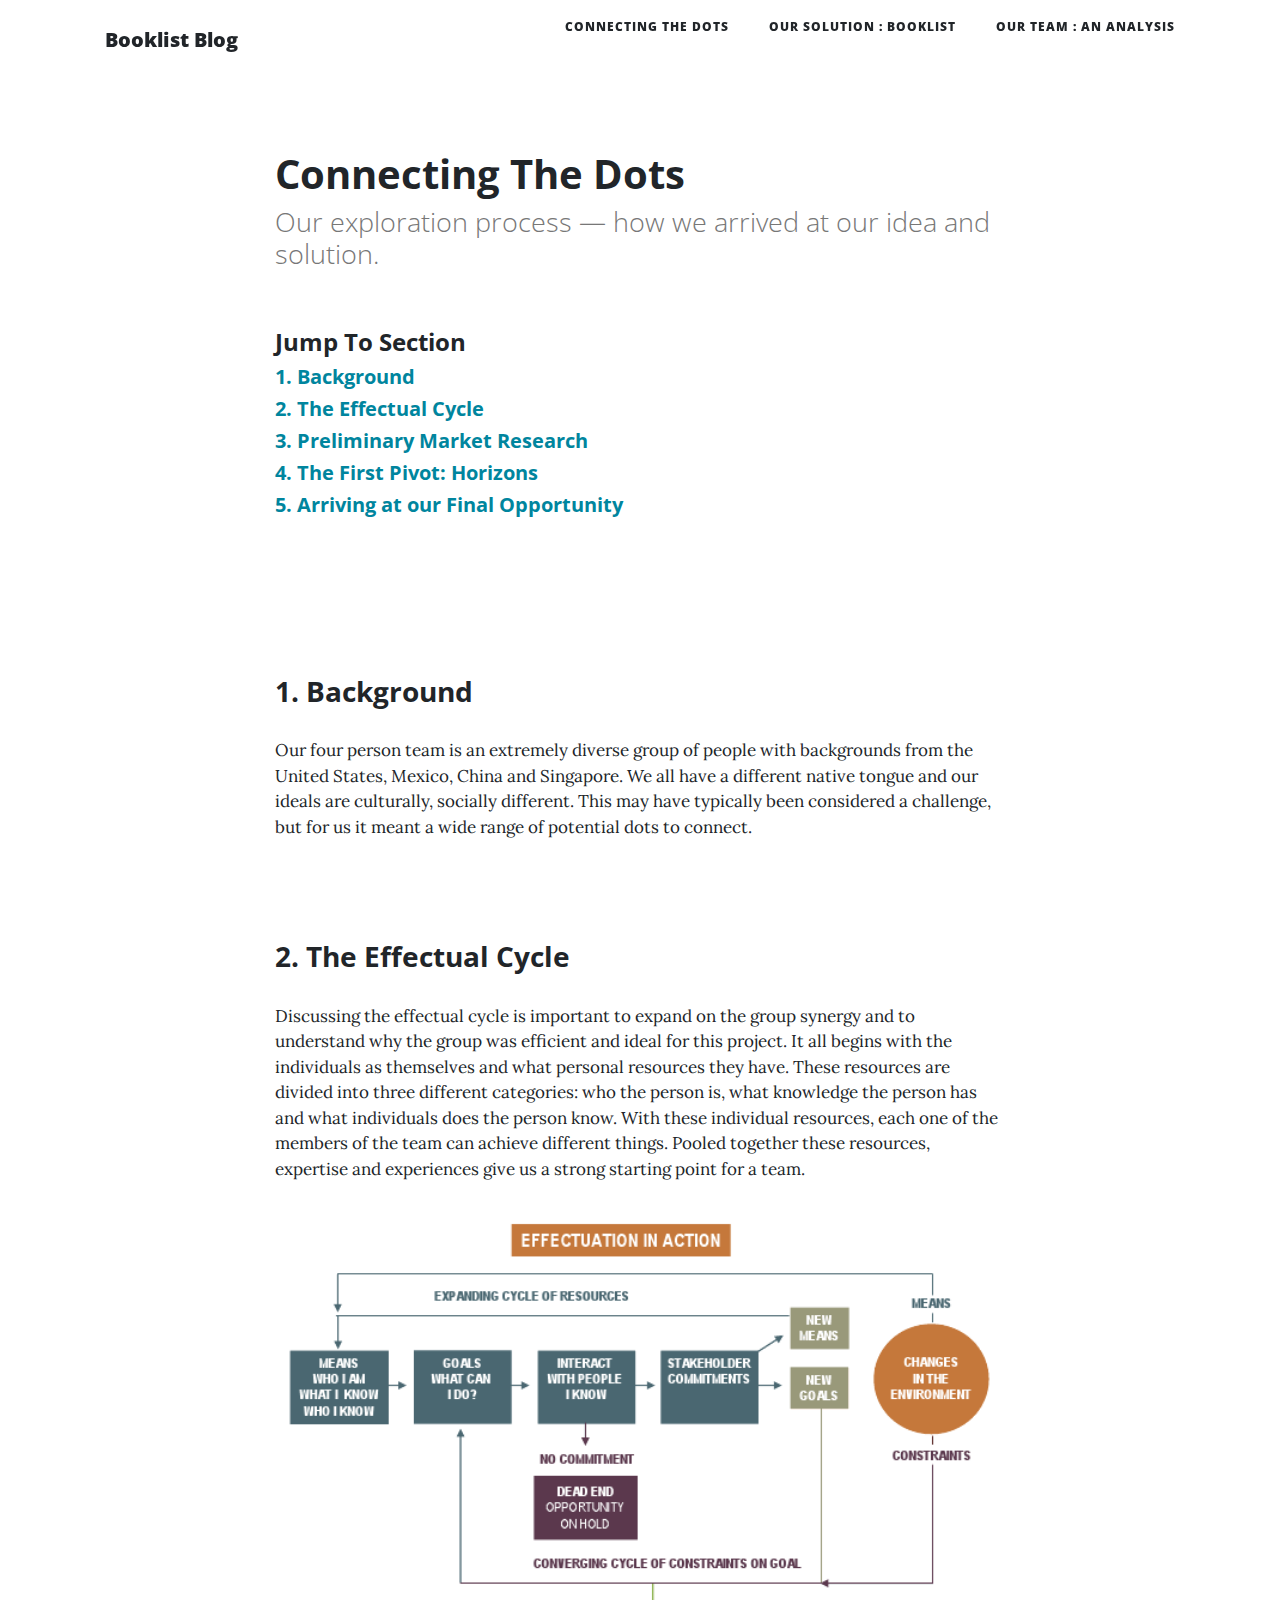
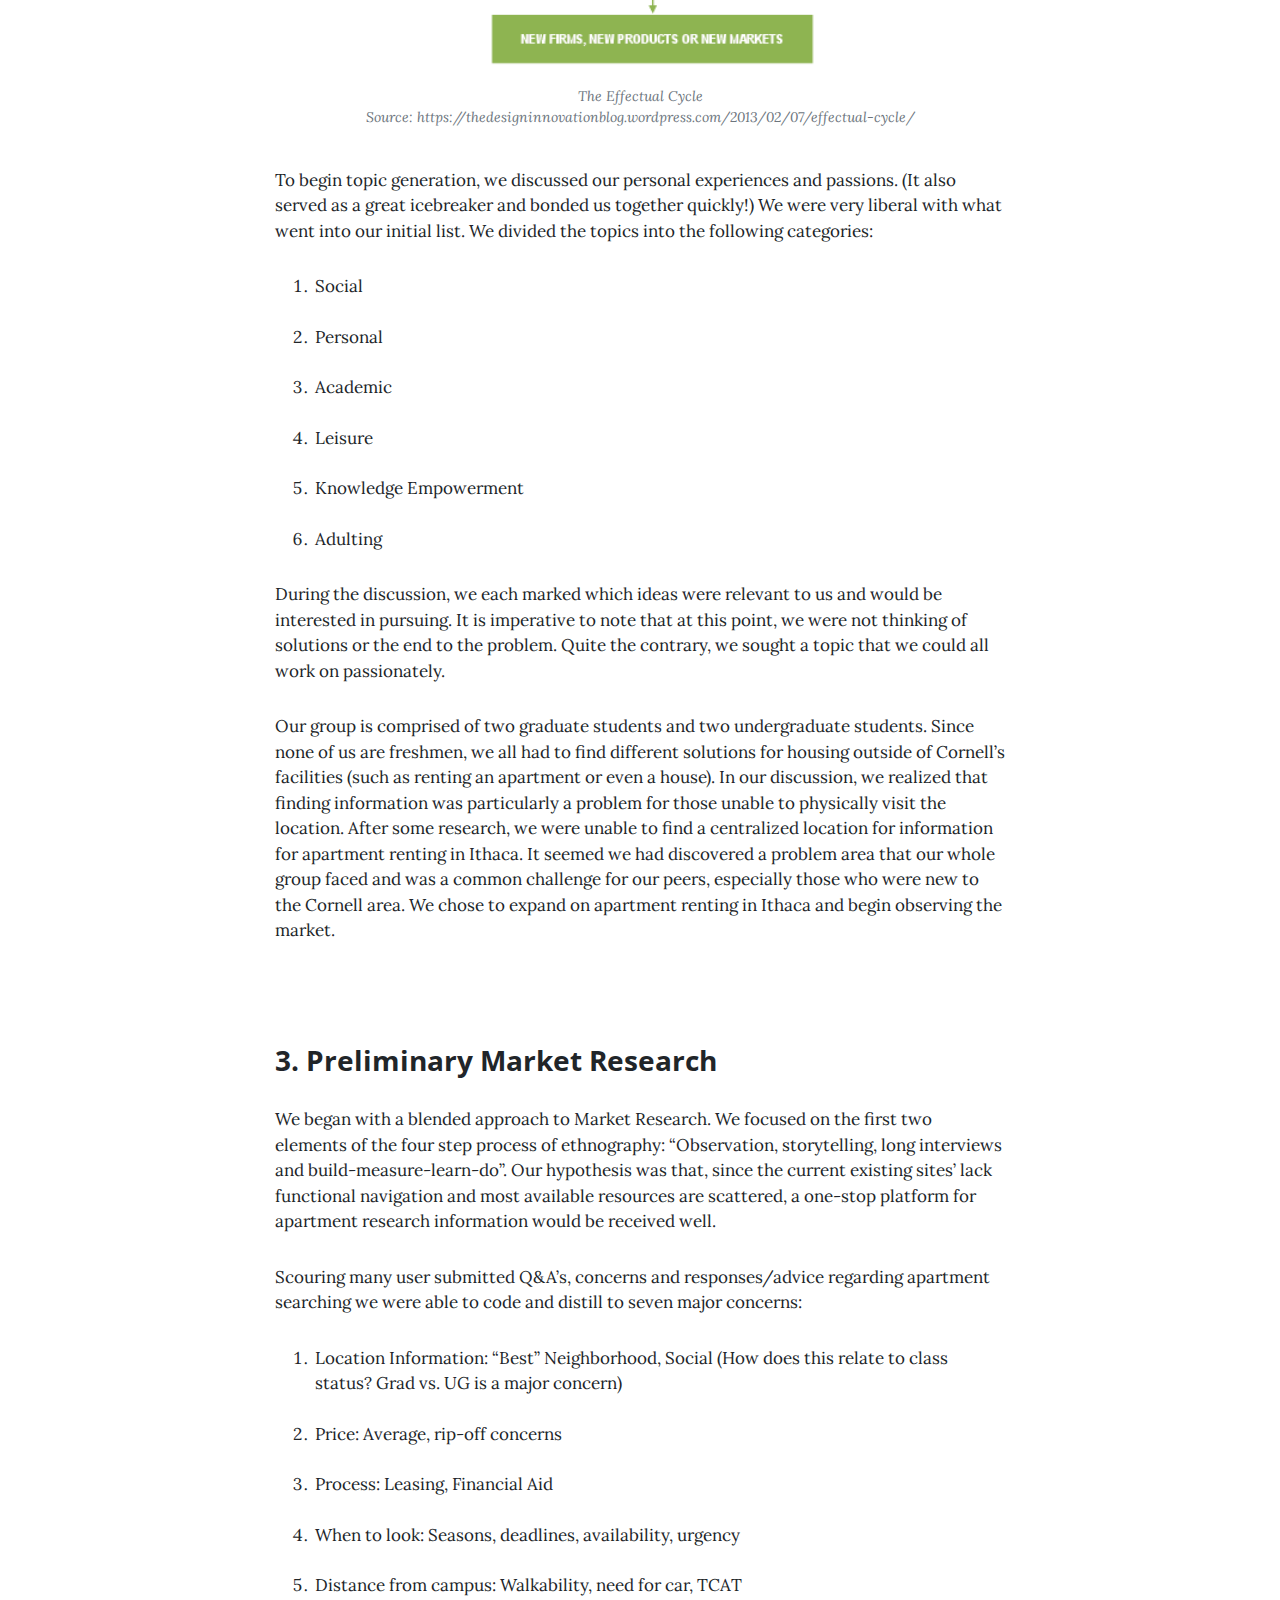
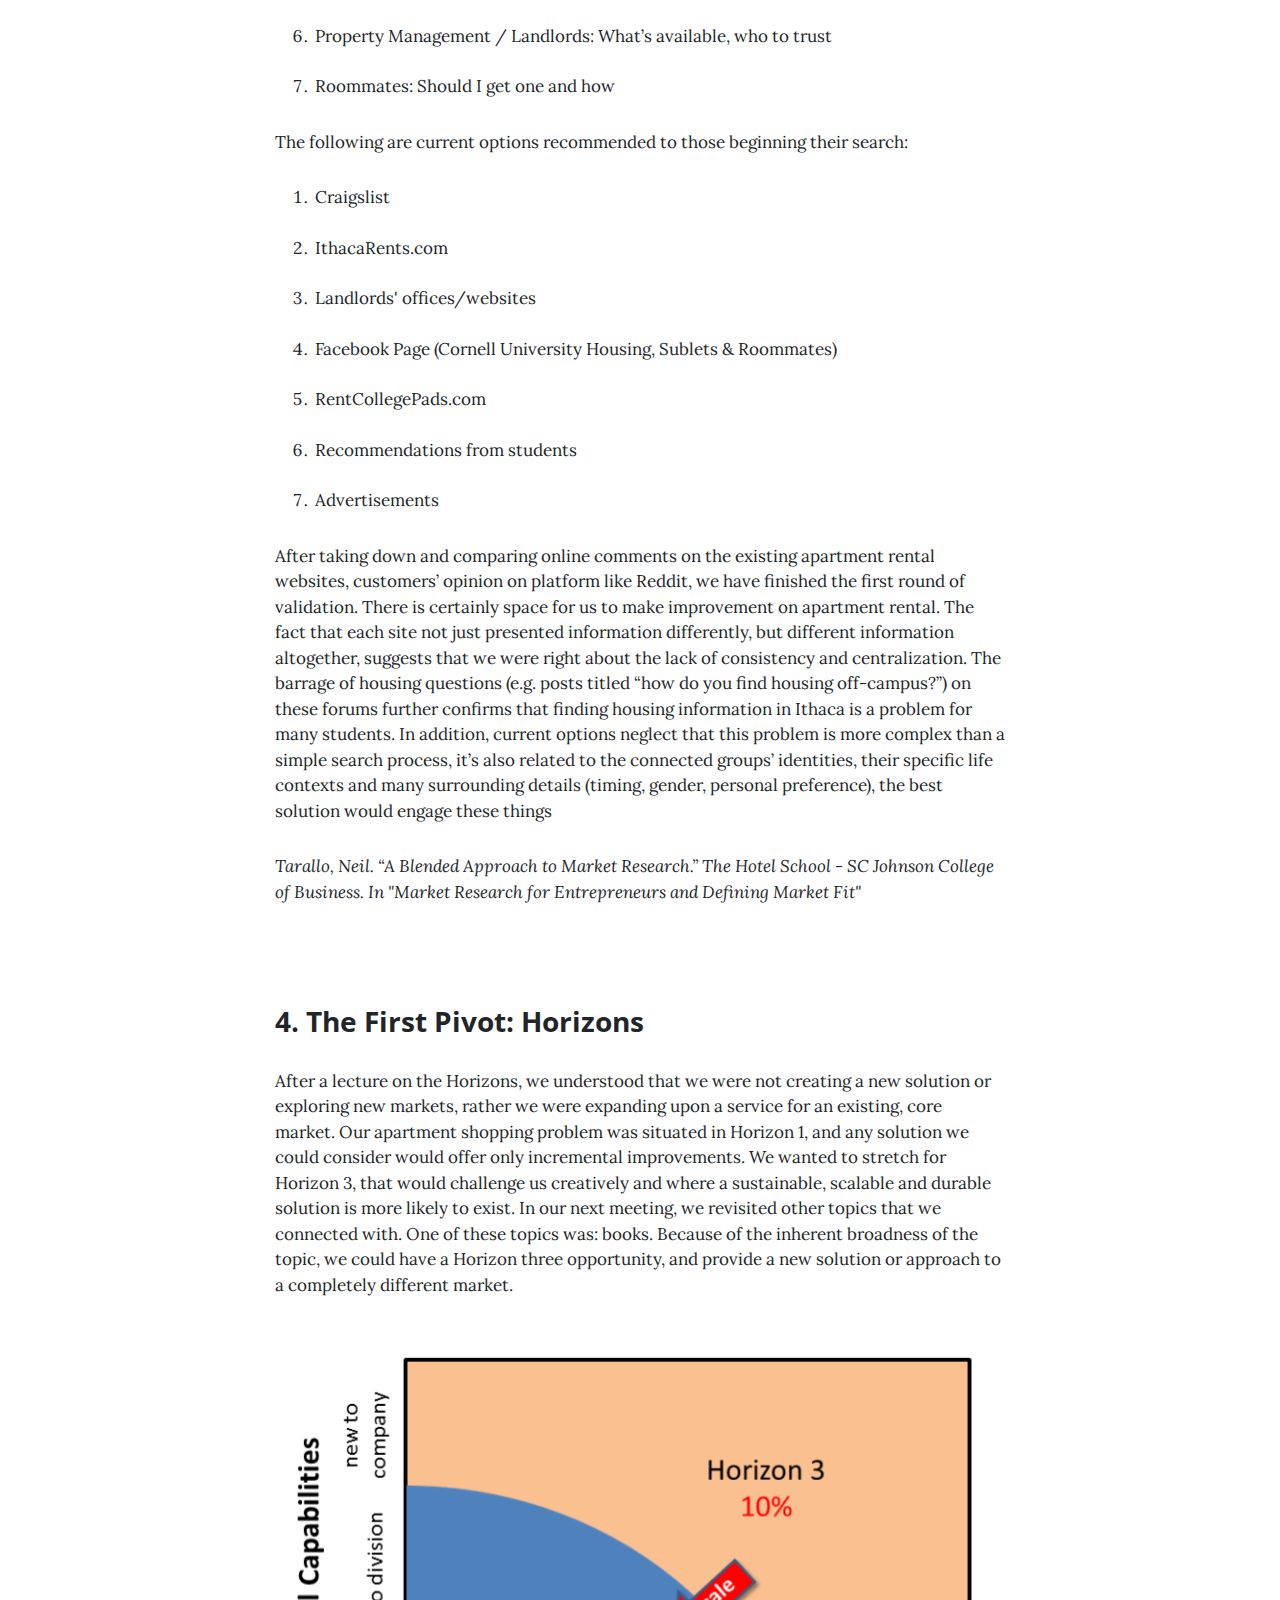
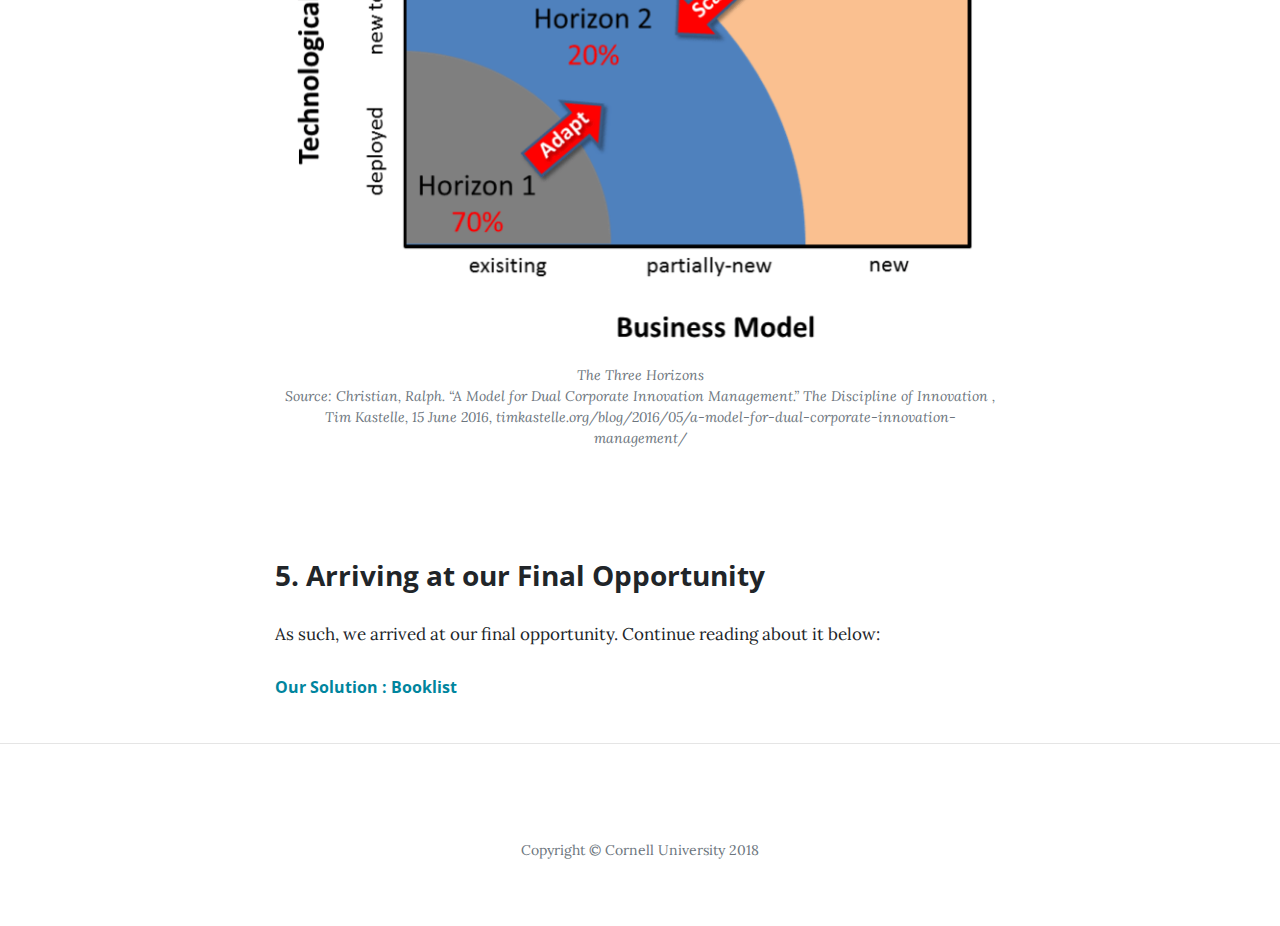
==== commit 0479918b: "Anchor numbers added" ====
--- a/our-process.html
+++ b/our-process.html
@@ -73,23 +73,23 @@
 
           <h4>Jump To Section</h4>
 
-          <h5 class="anchor-link"><a href="#anchor1">Background</a></h5>
-          <h5 class="anchor-link"><a href="#anchor2">The Effectual Cycle</a></h5>
-          <h5 class="anchor-link"><a href="#anchor3">Preliminary Market Research</a></h5>
-          <h5 class="anchor-link"><a href="#anchor4">The First Pivot: Horizons</a></h5>
-          <h5 class="anchor-link"><a href="#anchor5">Arriving at our Final Opportunity</a></h5>
+          <h5 class="anchor-link"><a href="#anchor1">1. Background</a></h5>
+          <h5 class="anchor-link"><a href="#anchor2">2. The Effectual Cycle</a></h5>
+          <h5 class="anchor-link"><a href="#anchor3">3. Preliminary Market Research</a></h5>
+          <h5 class="anchor-link"><a href="#anchor4">4. The First Pivot: Horizons</a></h5>
+          <h5 class="anchor-link"><a href="#anchor5">5. Arriving at our Final Opportunity</a></h5>
           
           <div class="spacer"></div>
 
           <a name="anchor1"></a> 
 
-          <h3>Background</h3>
+          <h3>1. Background</h3>
 
           <p>Our four person team is an extremely diverse group of people with backgrounds from the United States, Mexico, China and Singapore. We all have a different native  tongue and our ideals are culturally, socially different. This may have typically been considered a challenge, but for us it meant a wide range of potential dots to connect.</p>
 
           <a name="anchor2"></a> 
 
-          <h3>The Effectual Cycle</h3>
+          <h3>2. The Effectual Cycle</h3>
 
           <p>Discussing the effectual cycle is important to expand on the group synergy and to understand why the group was efficient and ideal for this project. It all begins with the individuals as themselves and what personal resources they have. These resources are divided into three different categories: who the person is, what knowledge the person has and what individuals does the person know. With these individual resources, each one of the members of the team can achieve different things. Pooled together these resources, expertise and experiences give us a strong starting point for a team.</p>
 
@@ -125,7 +125,7 @@
 
           <a name="anchor3"></a> 
 
-          <h3>Preliminary Market Research</h3>
+          <h3>3. Preliminary Market Research</h3>
 
           <p>
             We began with a blended approach to Market Research. We focused on the first two elements of the four step process of ethnography: “Observation, storytelling, long interviews and build-measure-learn-do”. Our hypothesis was that, since the current existing sites’ lack functional navigation and most available resources are scattered, a one-stop platform for apartment research information would be received well. 
@@ -169,7 +169,7 @@
 
          <a name="anchor4"></a> 
 
-         <h3>The First Pivot: Horizons</h3>
+         <h3>4. The First Pivot: Horizons</h3>
          <p>
           After a lecture on the Horizons, we understood that we were not creating a new solution or exploring new markets, rather we were expanding upon a service for an existing, core market. Our apartment shopping problem was situated in Horizon 1, and any solution we could consider would offer only incremental improvements. We wanted to stretch for Horizon 3, that would challenge us creatively and where a sustainable, scalable and durable solution is more likely to exist. In our next meeting, we revisited other topics that we connected with. One of these topics was: books. Because of the inherent broadness of the topic, we could have a Horizon three opportunity, and provide a new solution or  approach to a completely different market. 
         </p>
@@ -183,7 +183,7 @@
 
         <a name="anchor5"></a> 
 
-        <h3>Arriving at our Final Opportunity</h3>
+        <h3>5. Arriving at our Final Opportunity</h3>
          <p>
           As such, we arrived at our final opportunity. Continue reading about it below:
         </p>
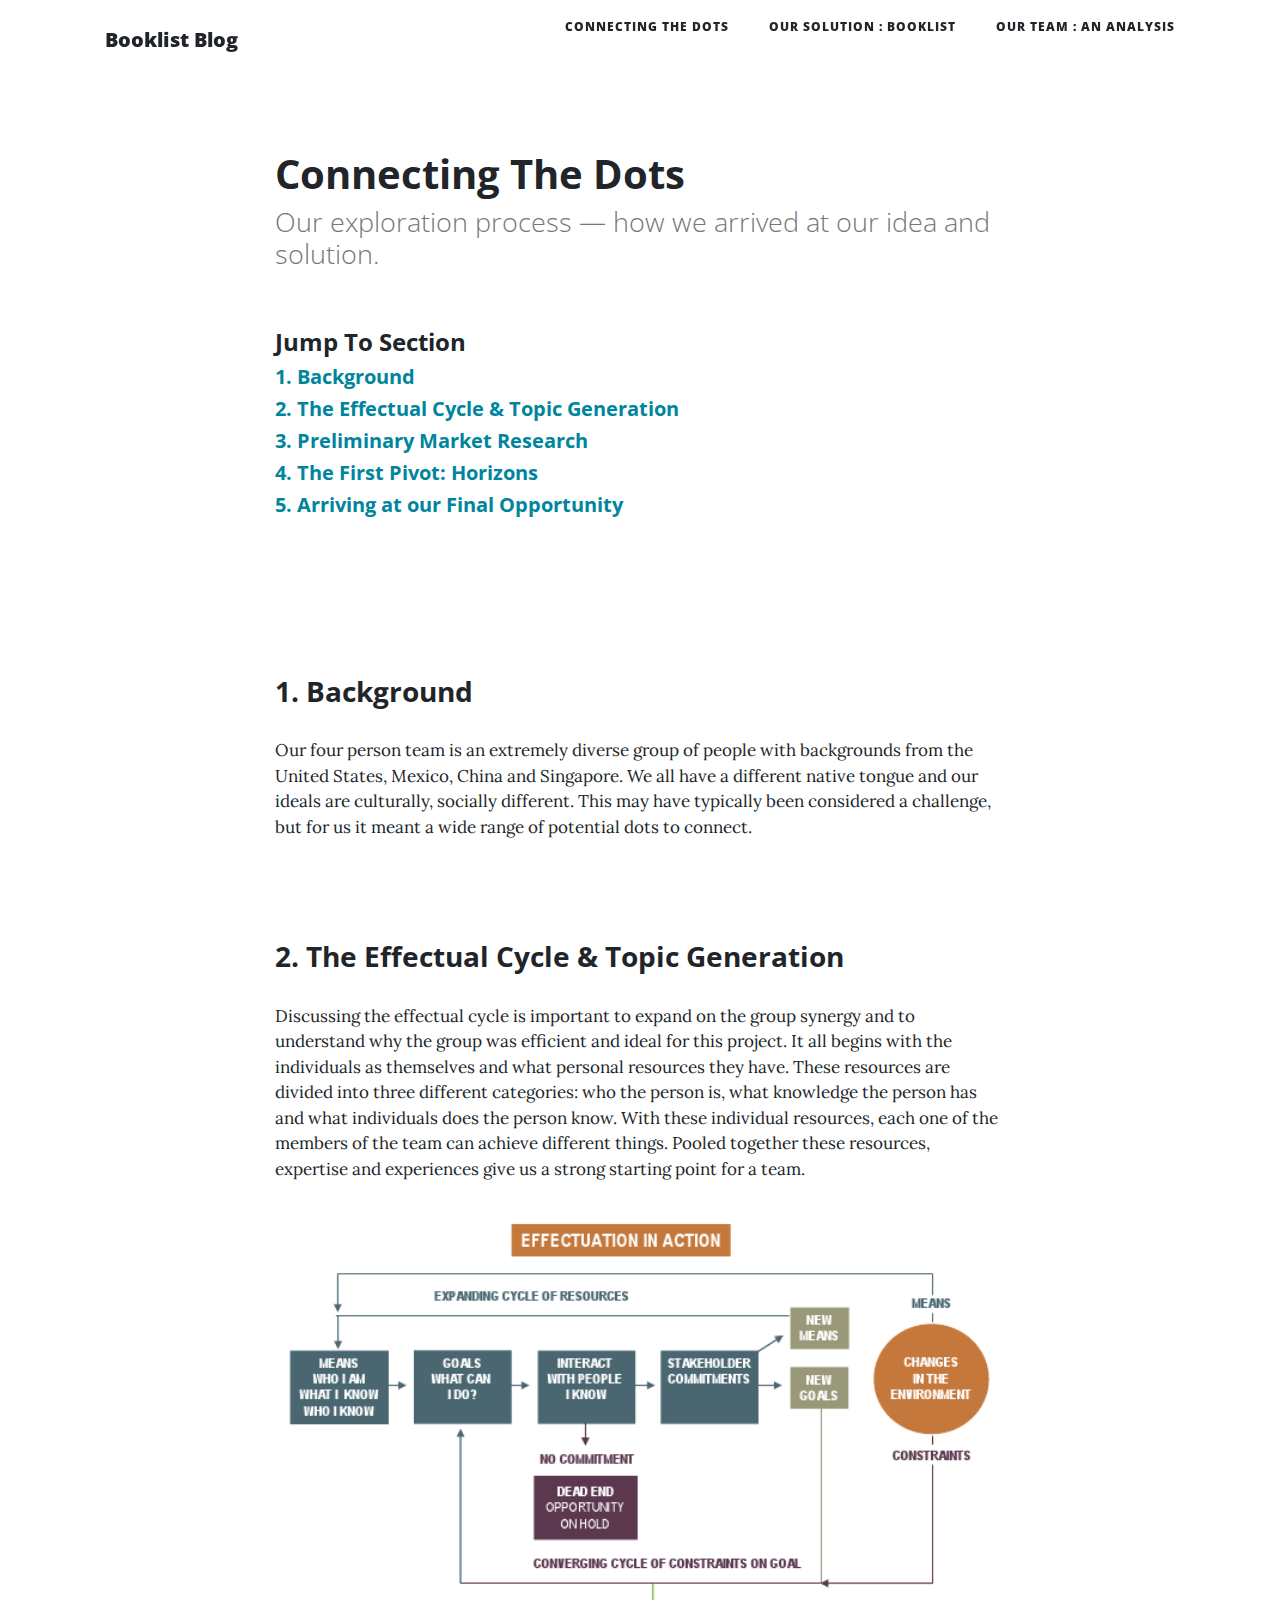
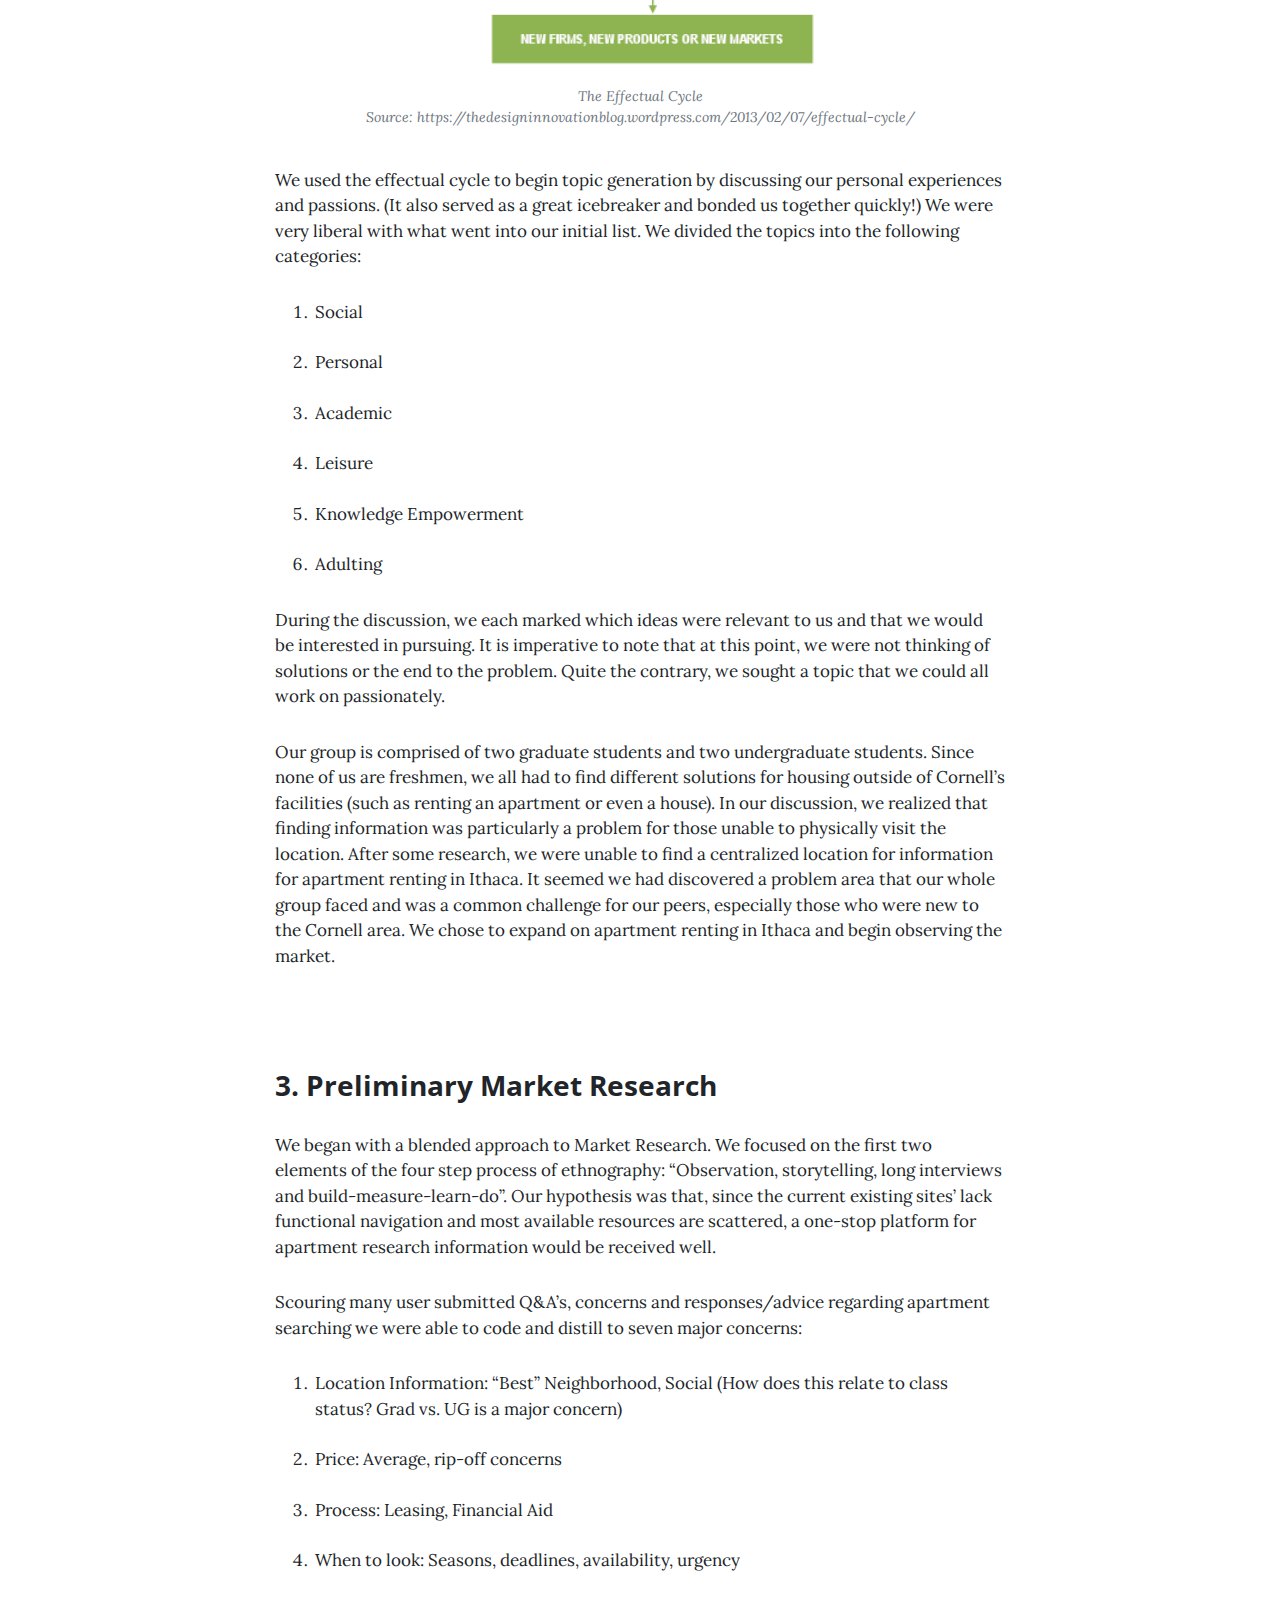
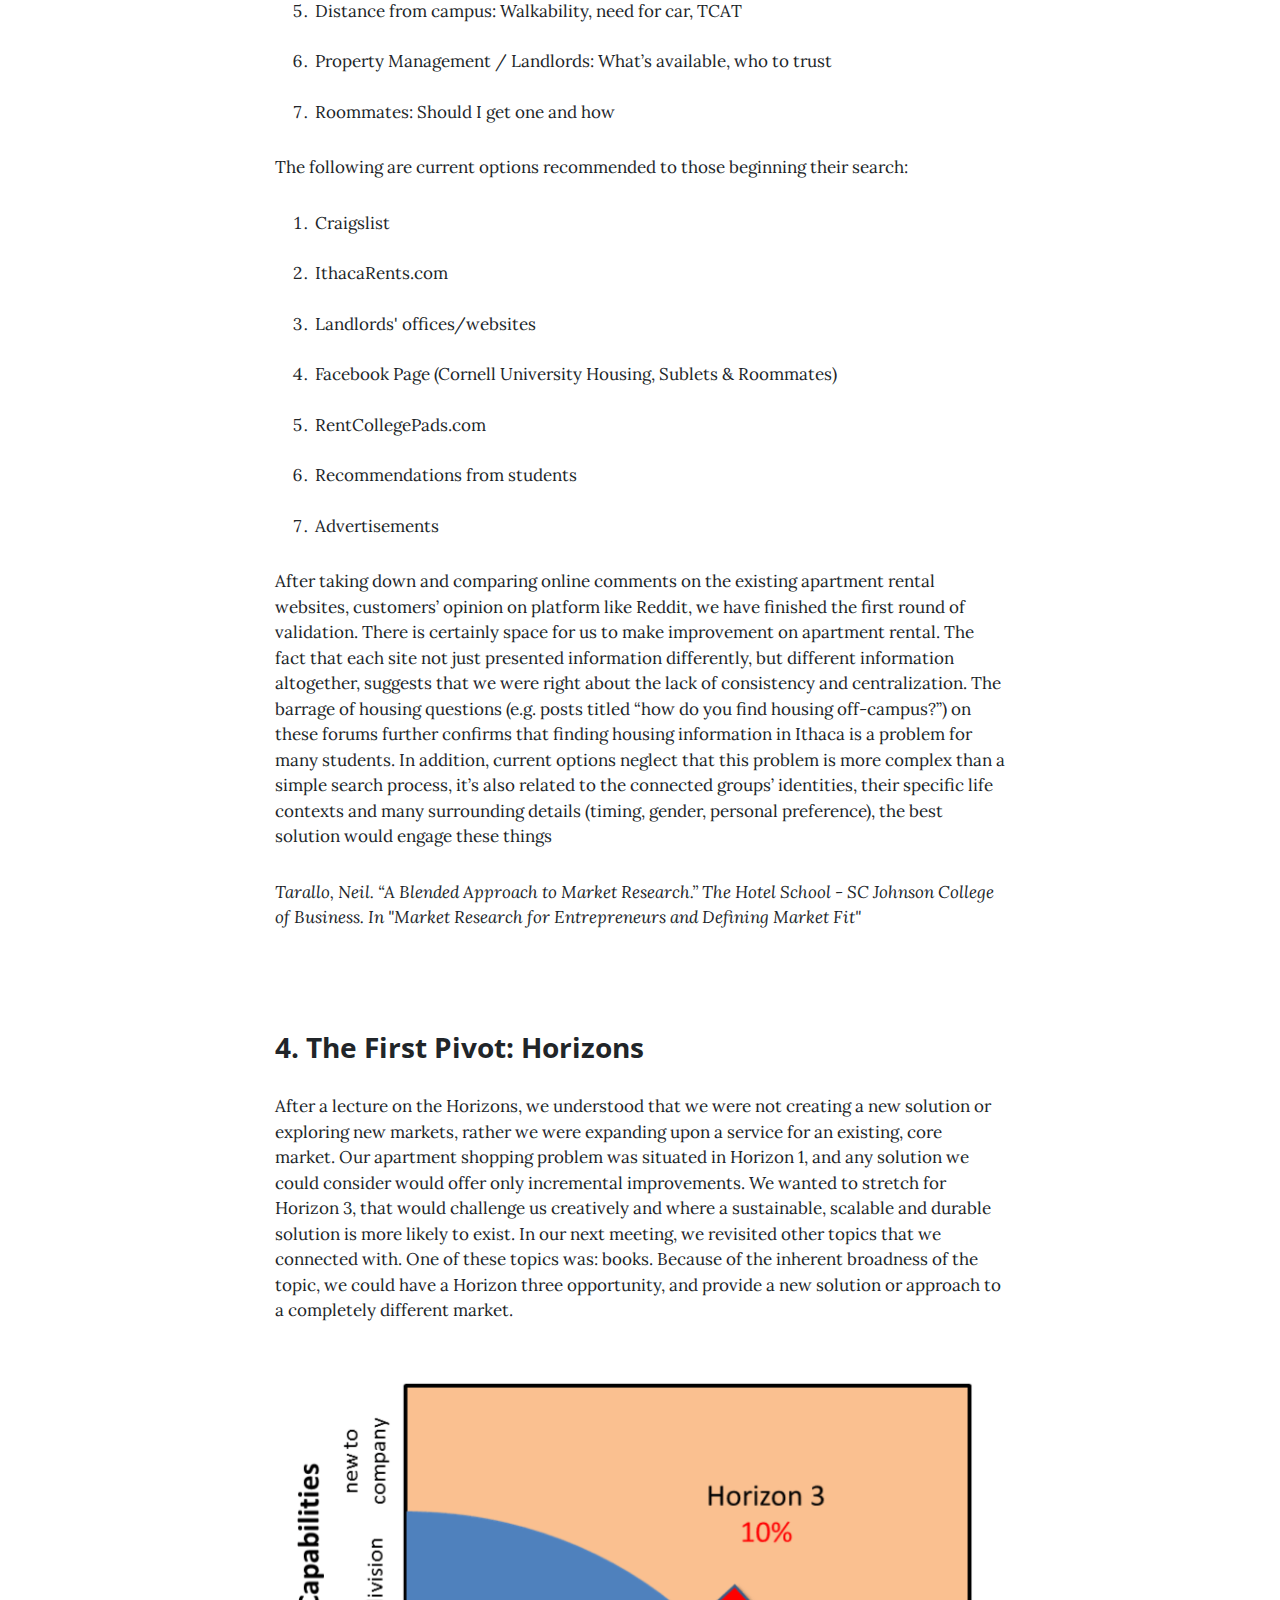
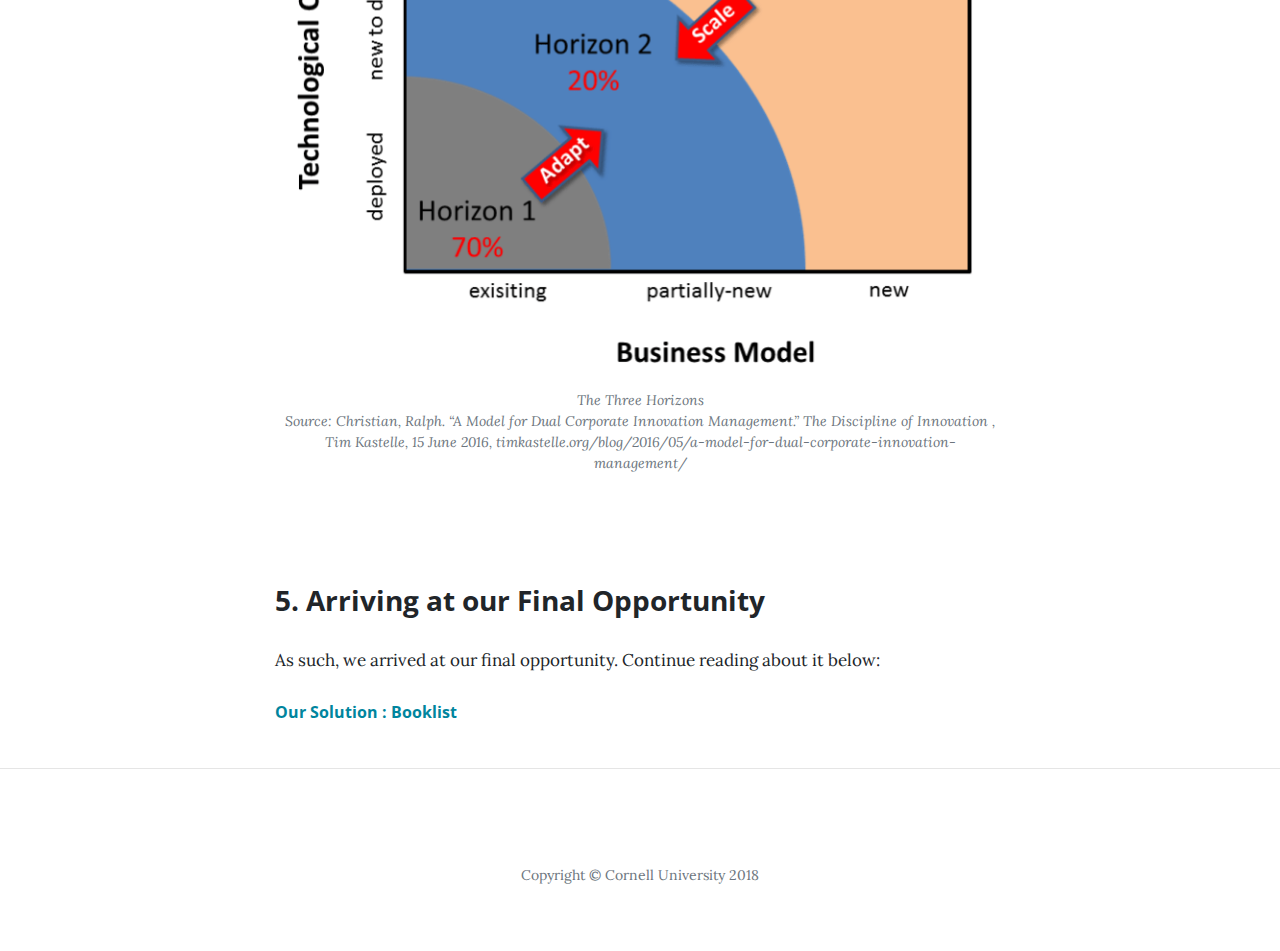
==== commit 2472205d: "Heading changes" ====
--- a/our-process.html
+++ b/our-process.html
@@ -74,7 +74,7 @@
           <h4>Jump To Section</h4>
 
           <h5 class="anchor-link"><a href="#anchor1">1. Background</a></h5>
-          <h5 class="anchor-link"><a href="#anchor2">2. The Effectual Cycle</a></h5>
+          <h5 class="anchor-link"><a href="#anchor2">2. The Effectual Cycle & Topic Generation</a></h5>
           <h5 class="anchor-link"><a href="#anchor3">3. Preliminary Market Research</a></h5>
           <h5 class="anchor-link"><a href="#anchor4">4. The First Pivot: Horizons</a></h5>
           <h5 class="anchor-link"><a href="#anchor5">5. Arriving at our Final Opportunity</a></h5>
@@ -89,7 +89,7 @@
 
           <a name="anchor2"></a> 
 
-          <h3>2. The Effectual Cycle</h3>
+          <h3>2. The Effectual Cycle & Topic Generation</h3>
 
           <p>Discussing the effectual cycle is important to expand on the group synergy and to understand why the group was efficient and ideal for this project. It all begins with the individuals as themselves and what personal resources they have. These resources are divided into three different categories: who the person is, what knowledge the person has and what individuals does the person know. With these individual resources, each one of the members of the team can achieve different things. Pooled together these resources, expertise and experiences give us a strong starting point for a team.</p>
 
@@ -100,10 +100,8 @@
             </div>
           </div>
 
-          
-
-          <p>
-            To begin topic generation, we discussed our personal experiences and passions. (It also served as a great icebreaker and bonded us together quickly!)  We were very liberal with what went into our initial list. We divided the topics into the following categories:
+          <p>
+            We used the effectual cycle to begin topic generation by discussing our personal experiences and passions. (It also served as a great icebreaker and bonded us together quickly!)  We were very liberal with what went into our initial list. We divided the topics into the following categories:
           </p>
 
           <ol>
@@ -116,7 +114,7 @@
           </ol>
 
           <p>
-            During the discussion, we each marked which ideas were relevant to us and would be interested in pursuing. It is imperative to note that at this point, we were not thinking of solutions or the end to the problem. Quite the contrary, we sought a topic that we could all work on passionately.
+            During the discussion, we each marked which ideas were relevant to us and that we would be interested in pursuing. It is imperative to note that at this point, we were not thinking of solutions or the end to the problem. Quite the contrary, we sought a topic that we could all work on passionately.
           </p>
 
           <p>
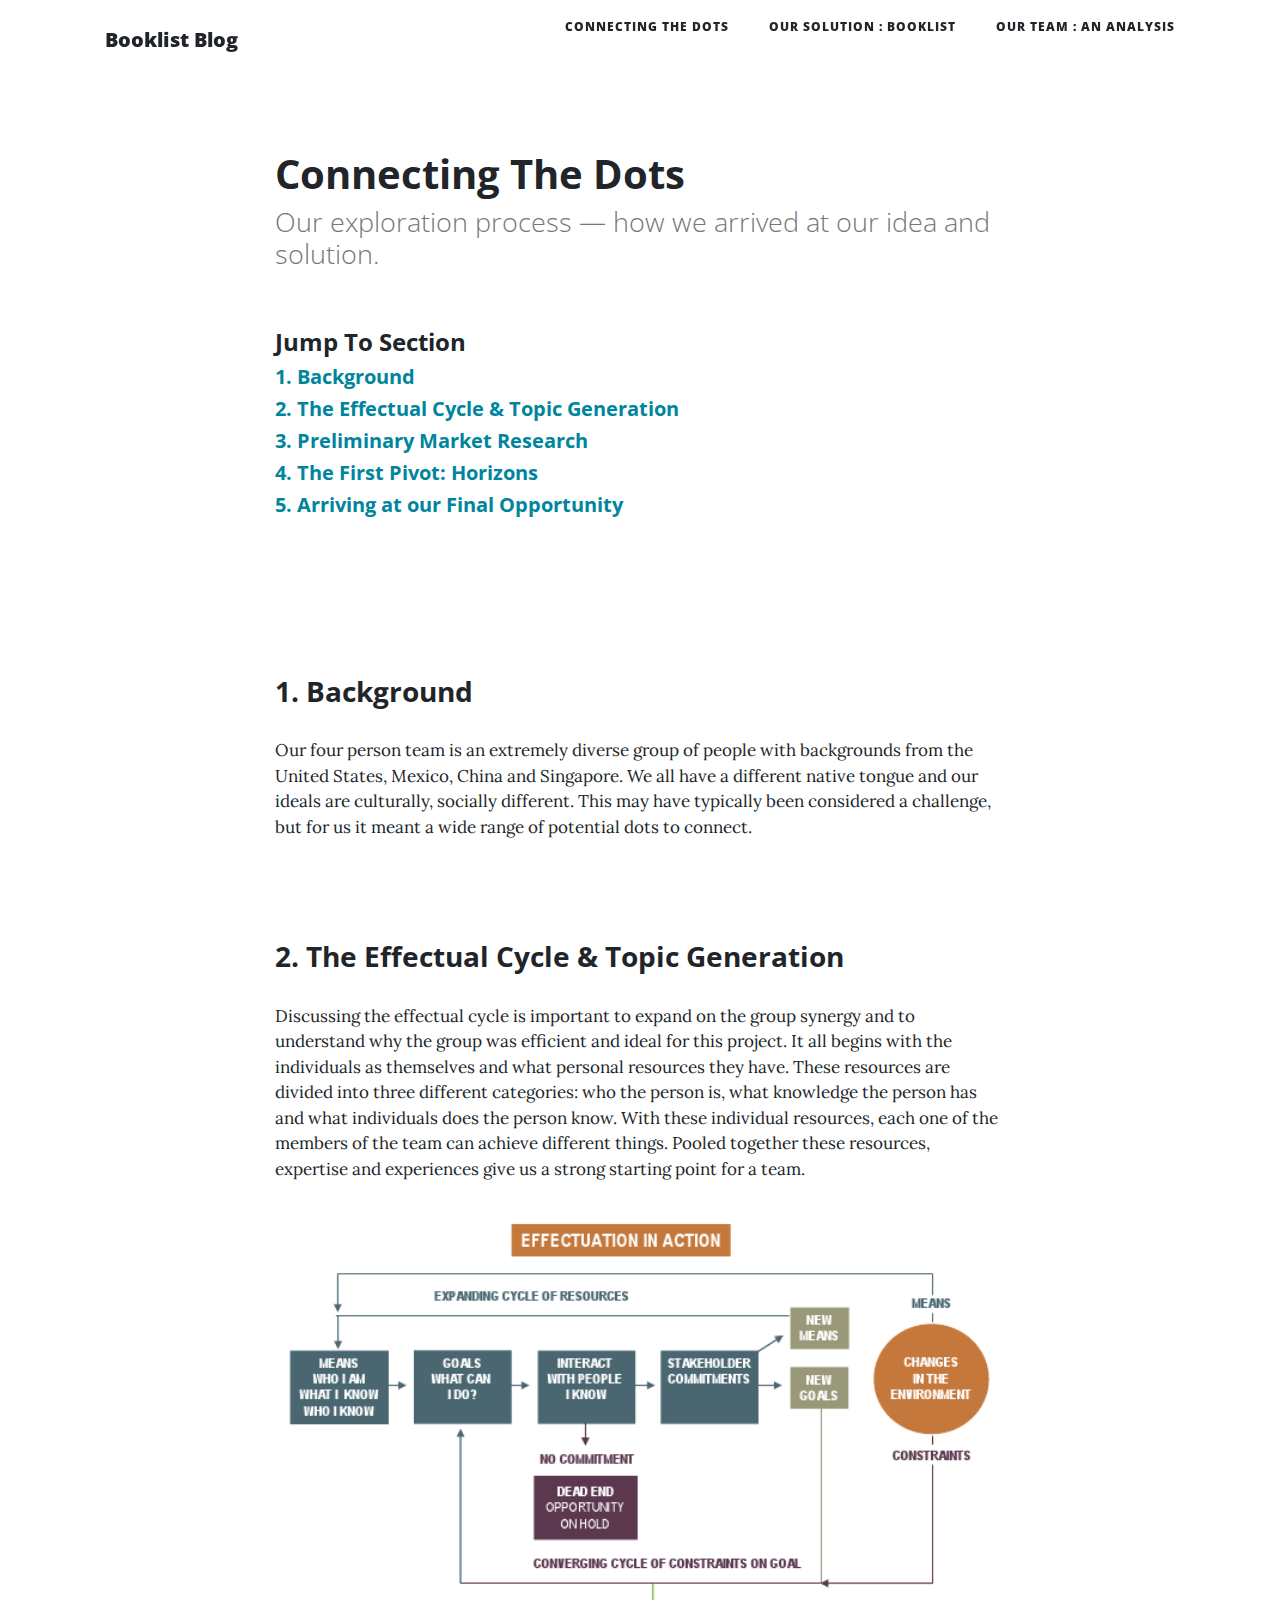
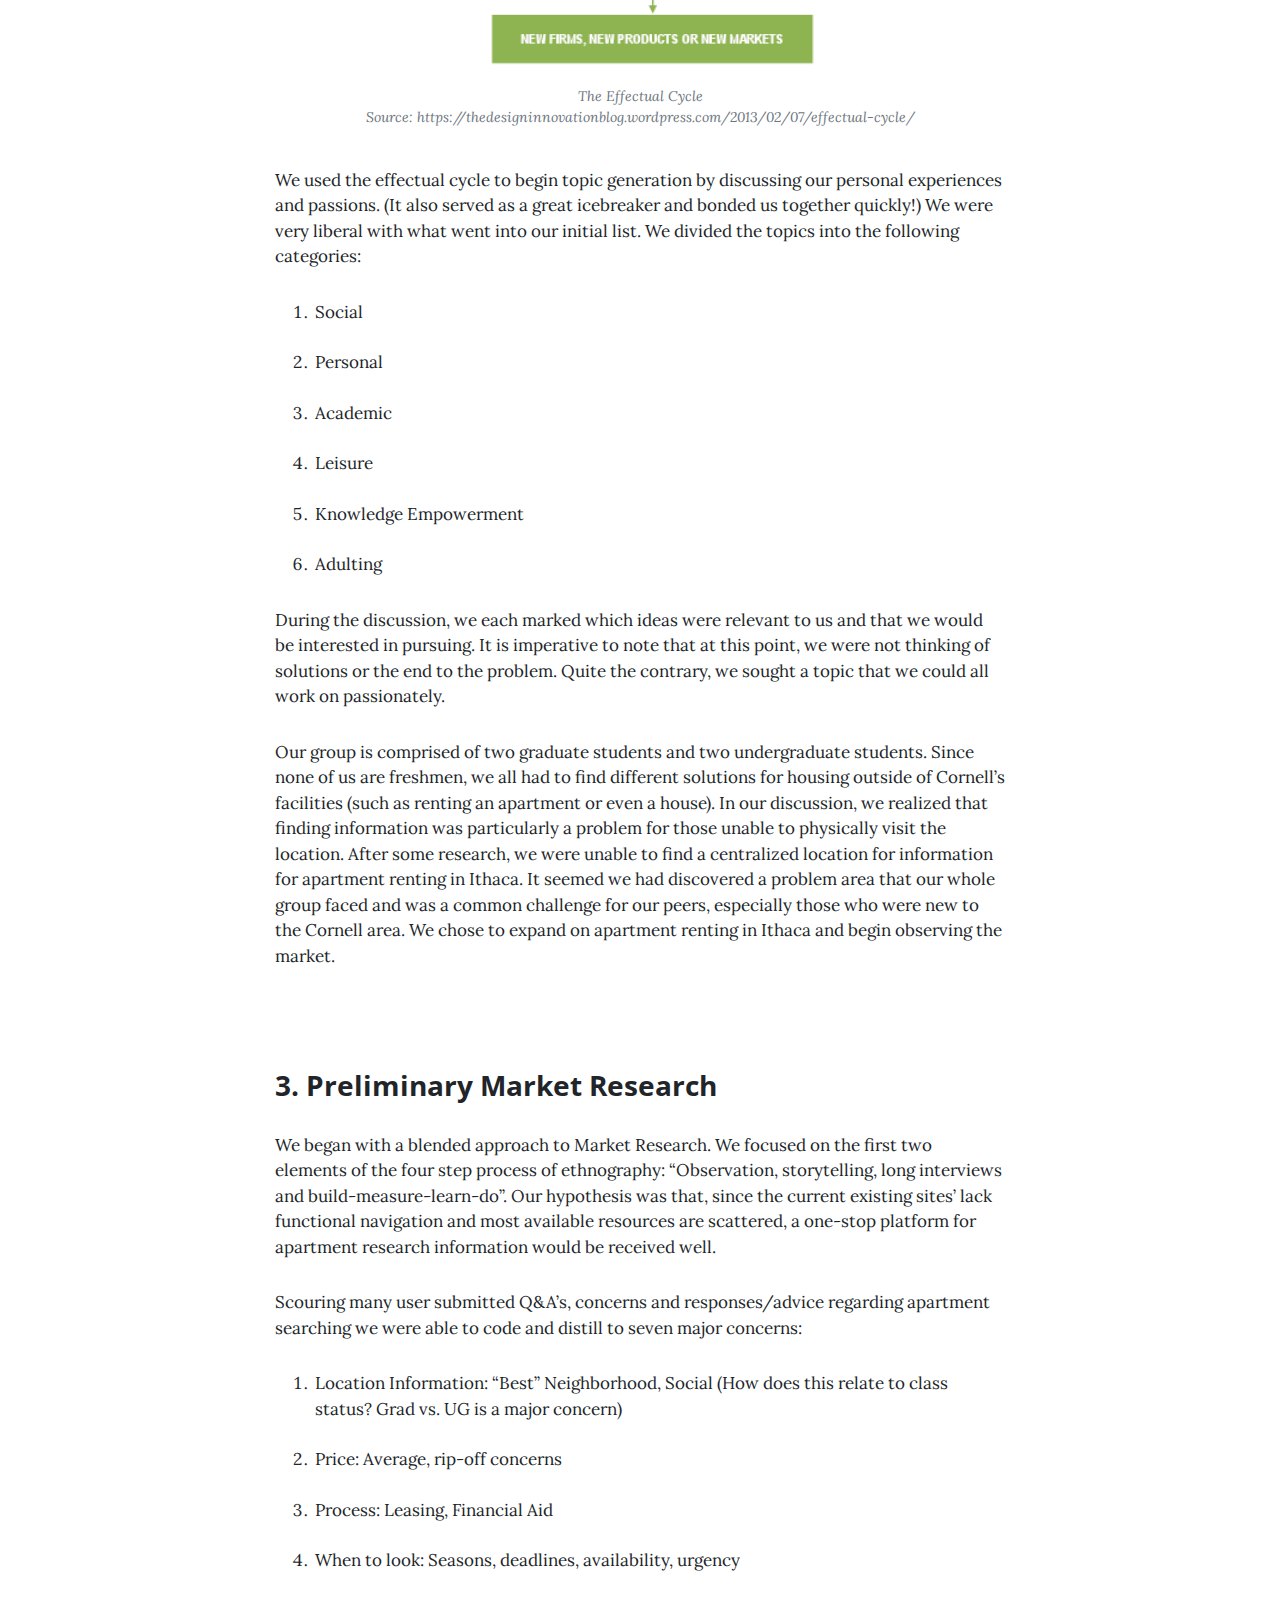
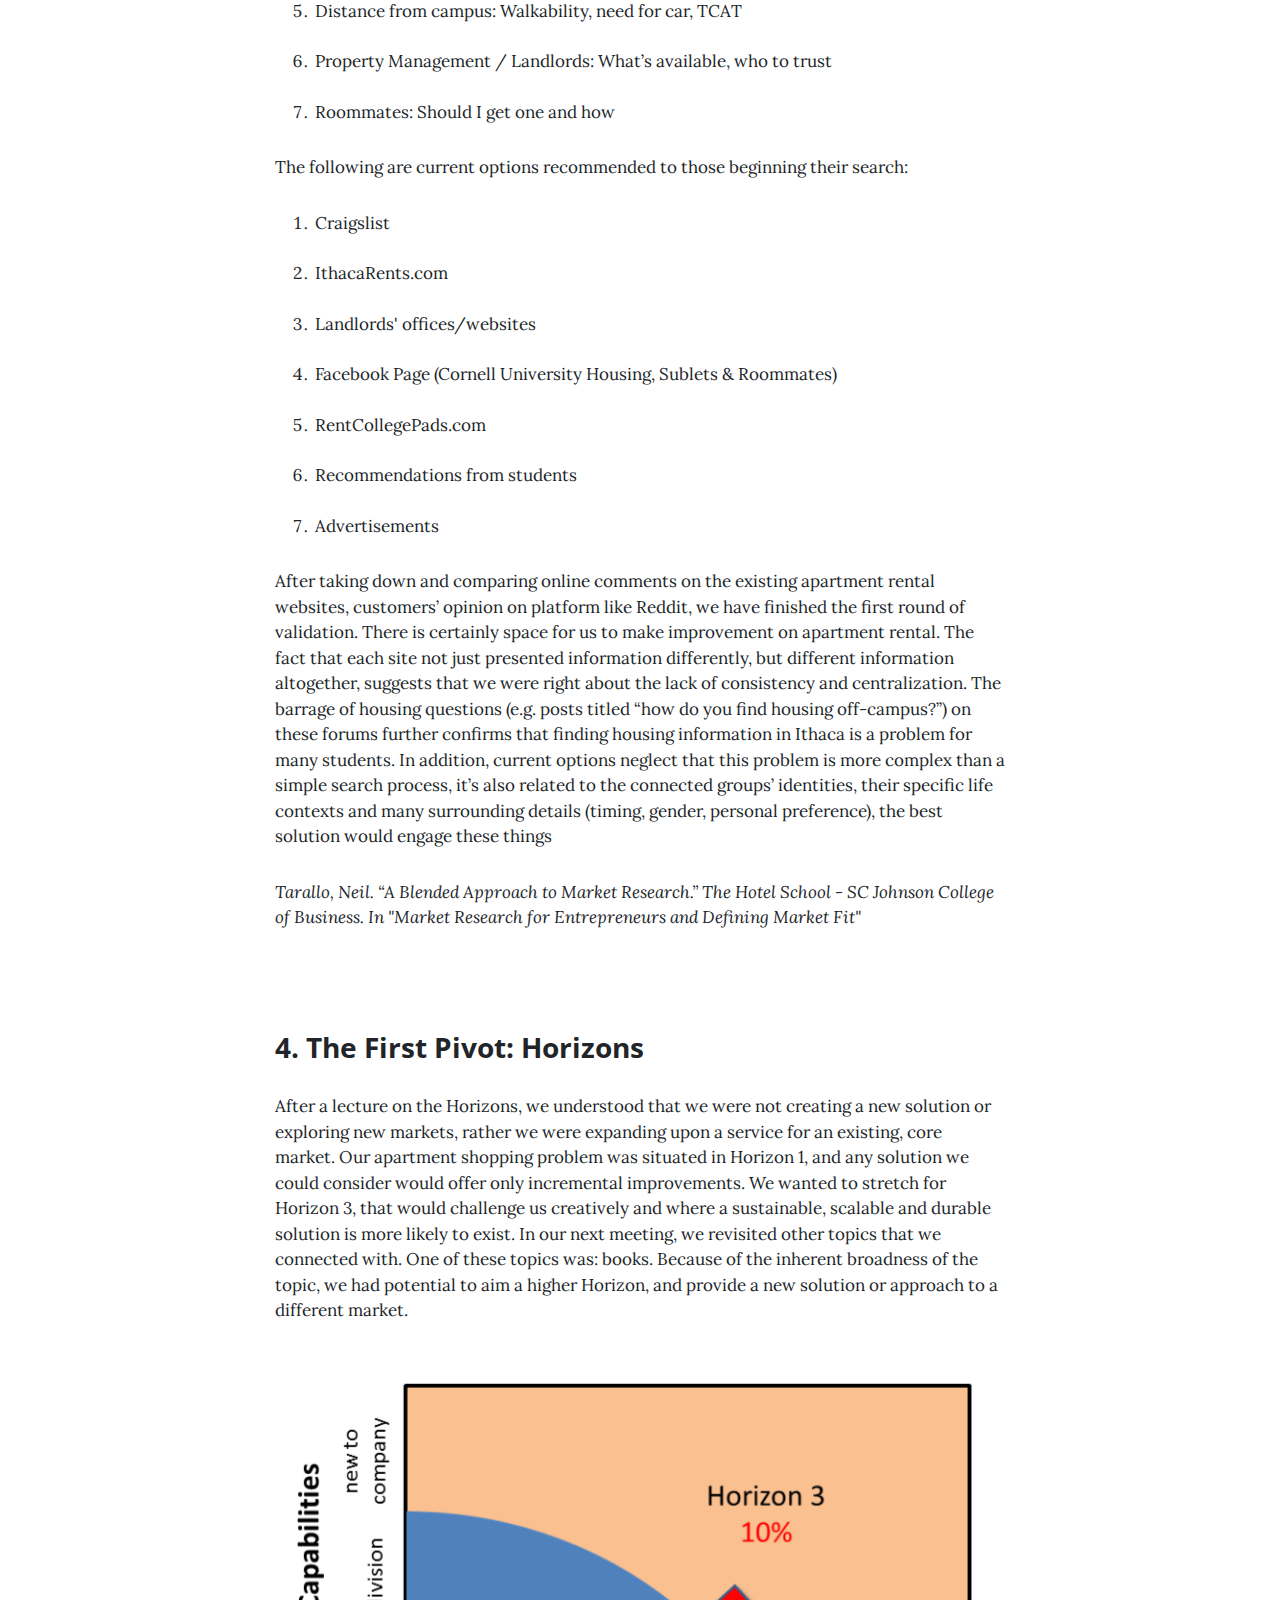
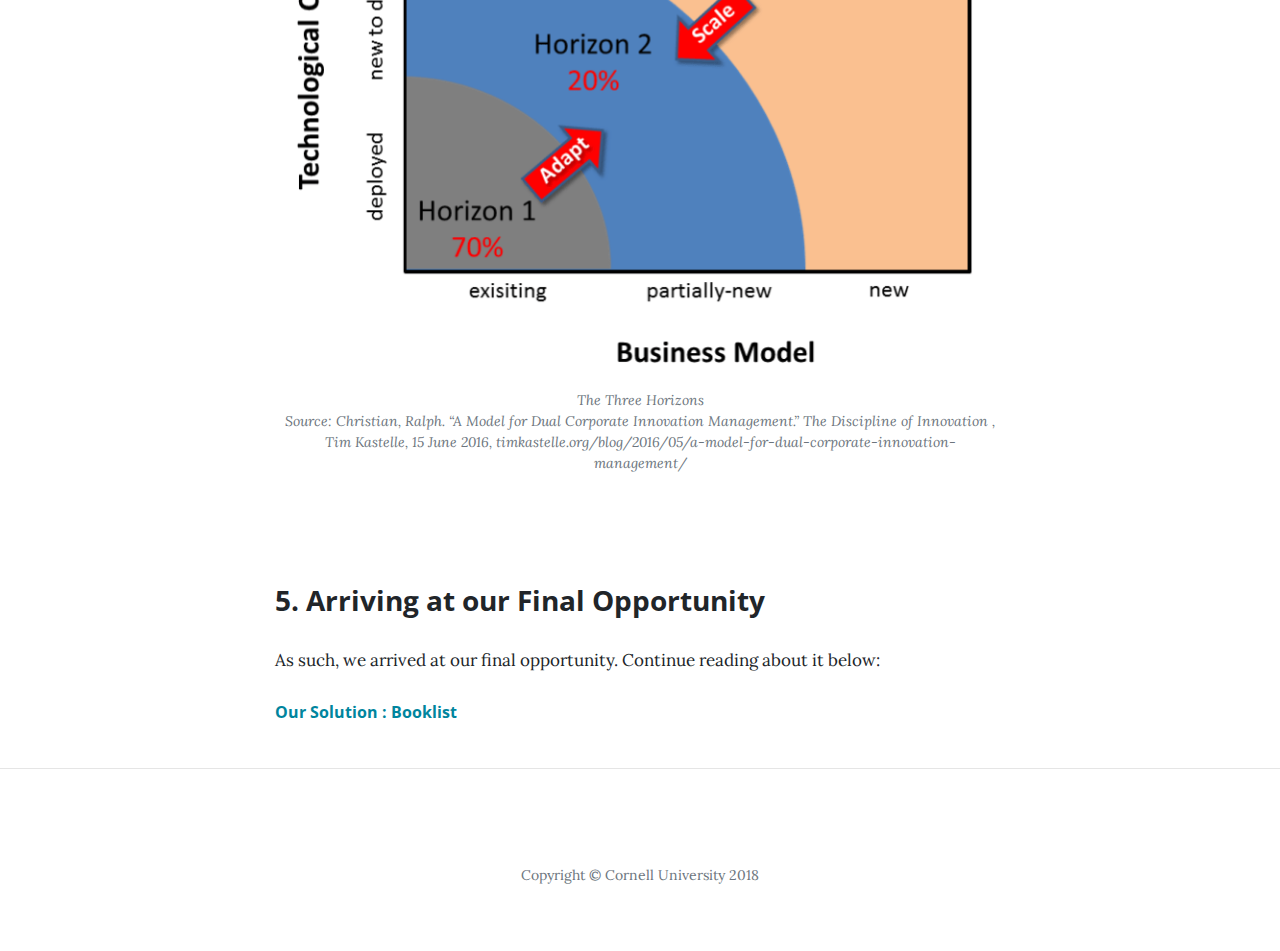
==== commit 78e28bac: "Final edits" ====
--- a/our-process.html
+++ b/our-process.html
@@ -169,7 +169,7 @@
 
          <h3>4. The First Pivot: Horizons</h3>
          <p>
-          After a lecture on the Horizons, we understood that we were not creating a new solution or exploring new markets, rather we were expanding upon a service for an existing, core market. Our apartment shopping problem was situated in Horizon 1, and any solution we could consider would offer only incremental improvements. We wanted to stretch for Horizon 3, that would challenge us creatively and where a sustainable, scalable and durable solution is more likely to exist. In our next meeting, we revisited other topics that we connected with. One of these topics was: books. Because of the inherent broadness of the topic, we could have a Horizon three opportunity, and provide a new solution or  approach to a completely different market. 
+          After a lecture on the Horizons, we understood that we were not creating a new solution or exploring new markets, rather we were expanding upon a service for an existing, core market. Our apartment shopping problem was situated in Horizon 1, and any solution we could consider would offer only incremental improvements. We wanted to stretch for Horizon 3, that would challenge us creatively and where a sustainable, scalable and durable solution is more likely to exist. In our next meeting, we revisited other topics that we connected with. One of these topics was: books. Because of the inherent broadness of the topic, we had potential to aim a higher Horizon, and provide a new solution or approach to a different market. 
         </p>
 
         <div class="article-image">
